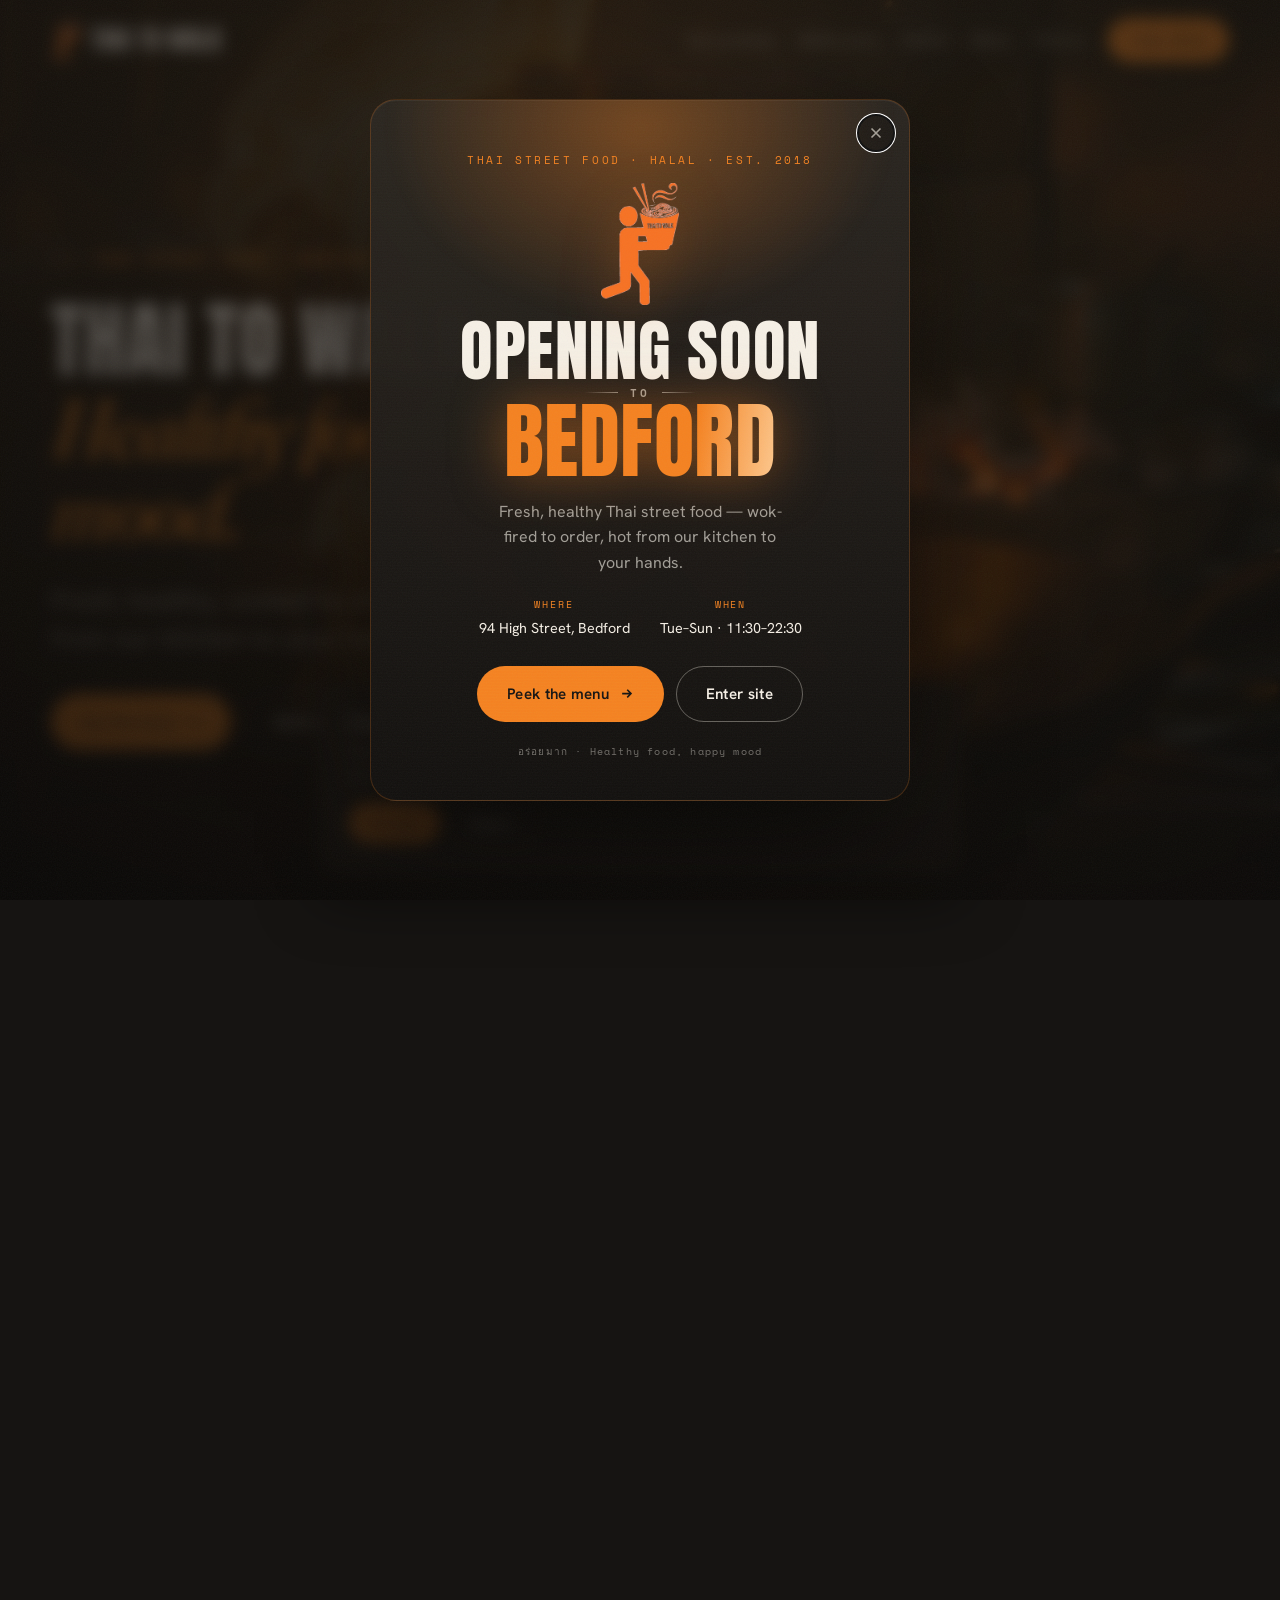
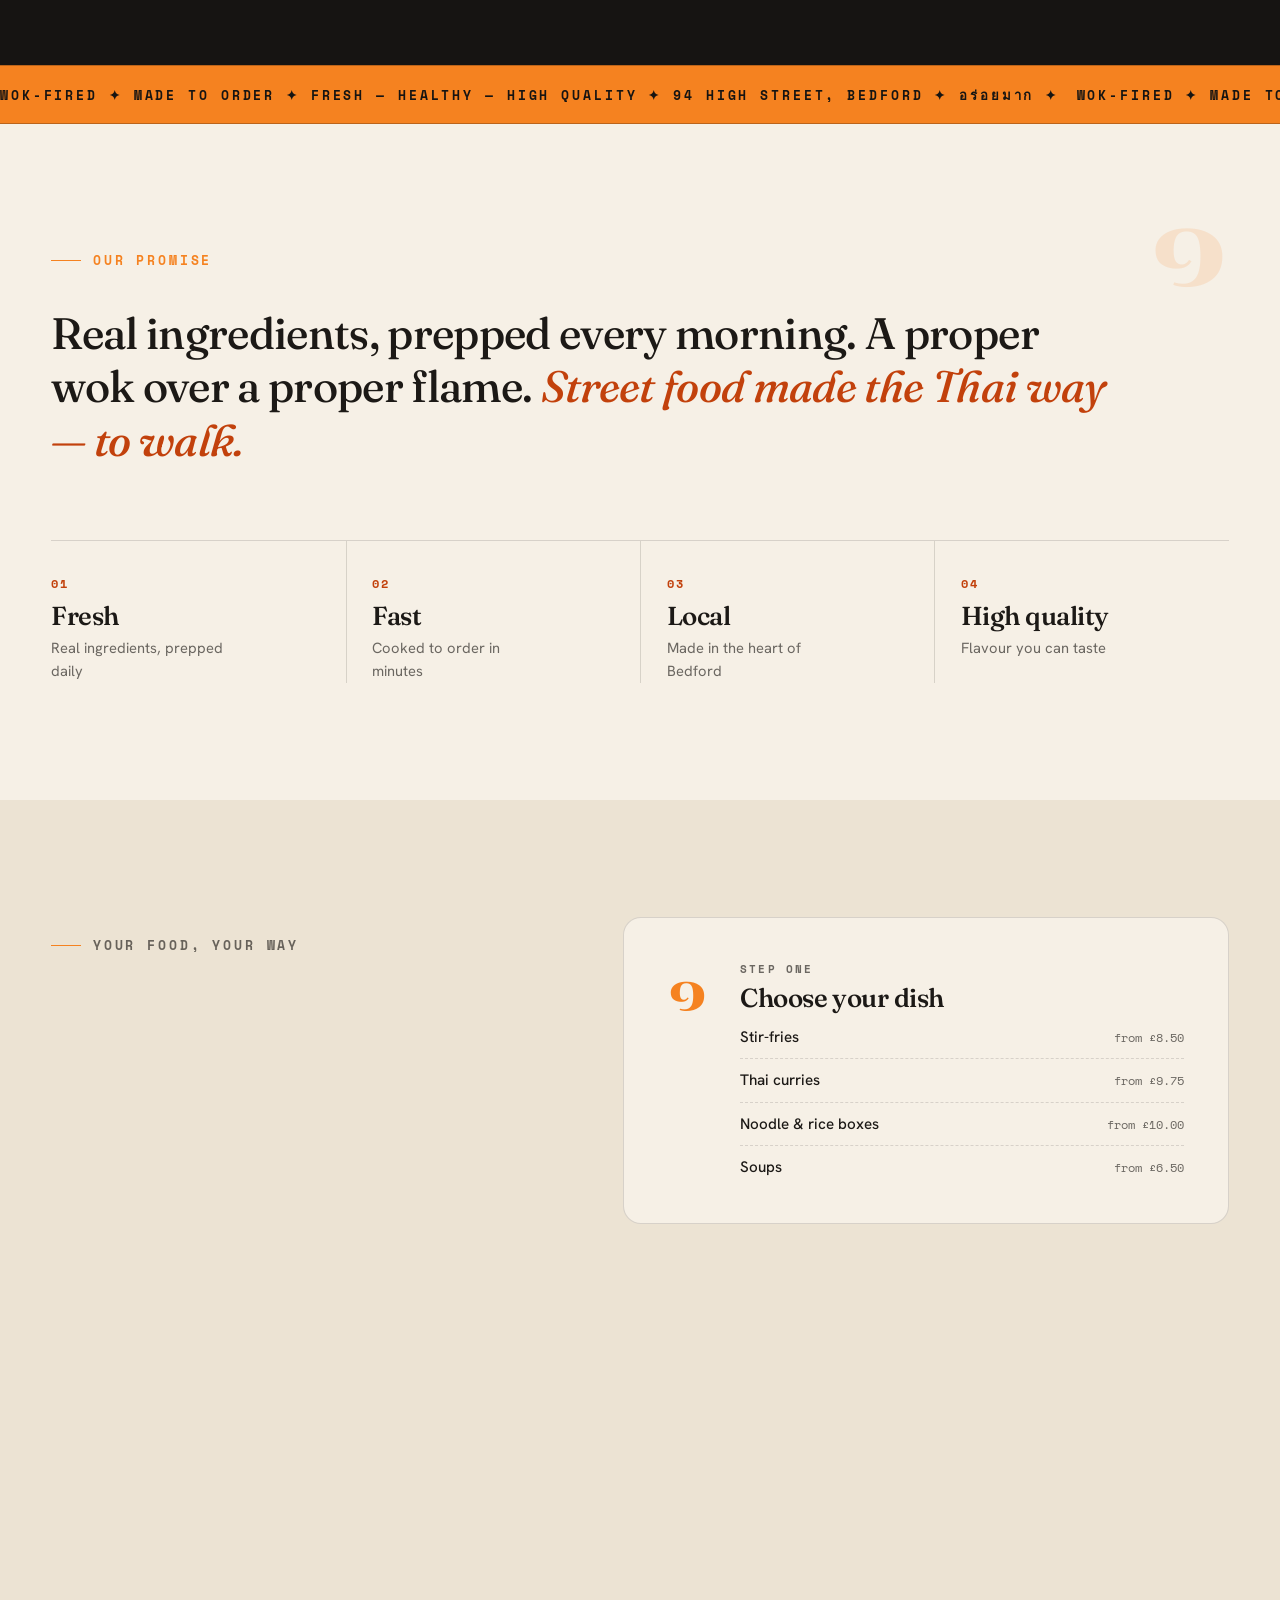
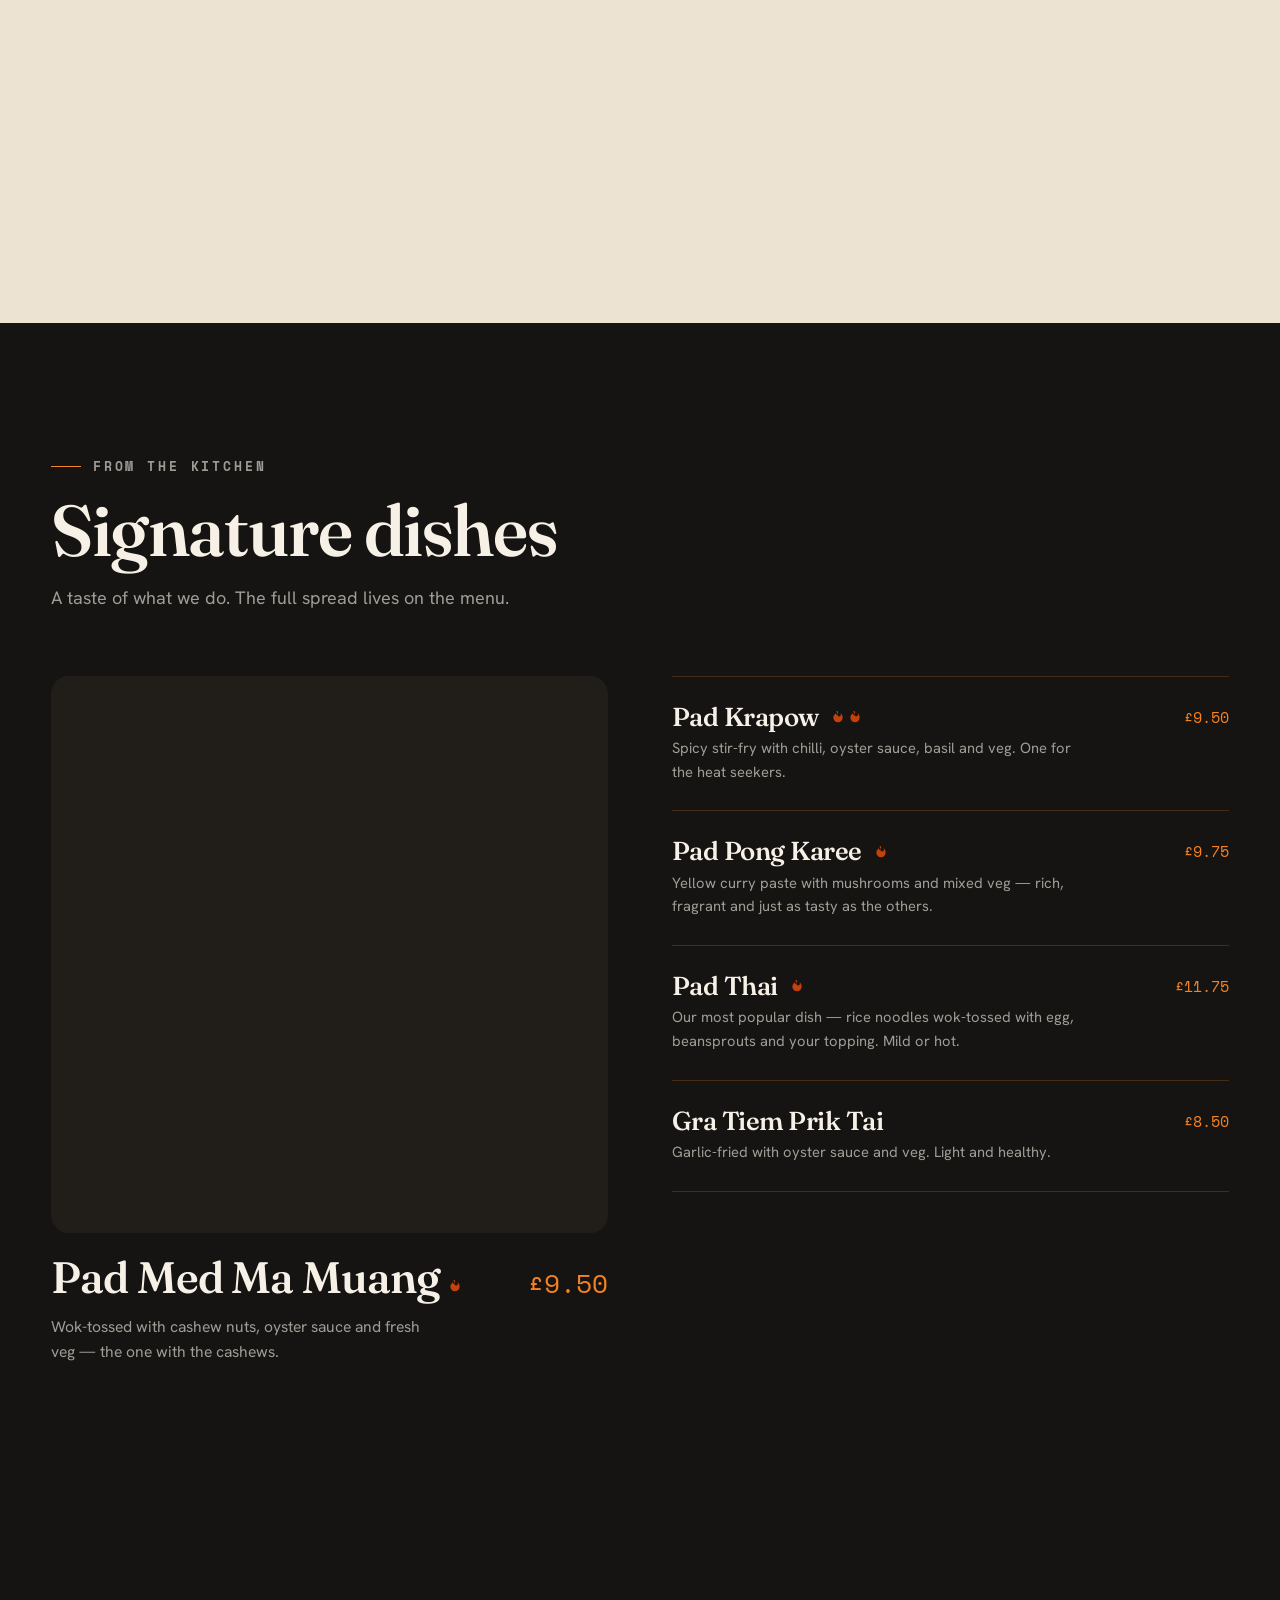
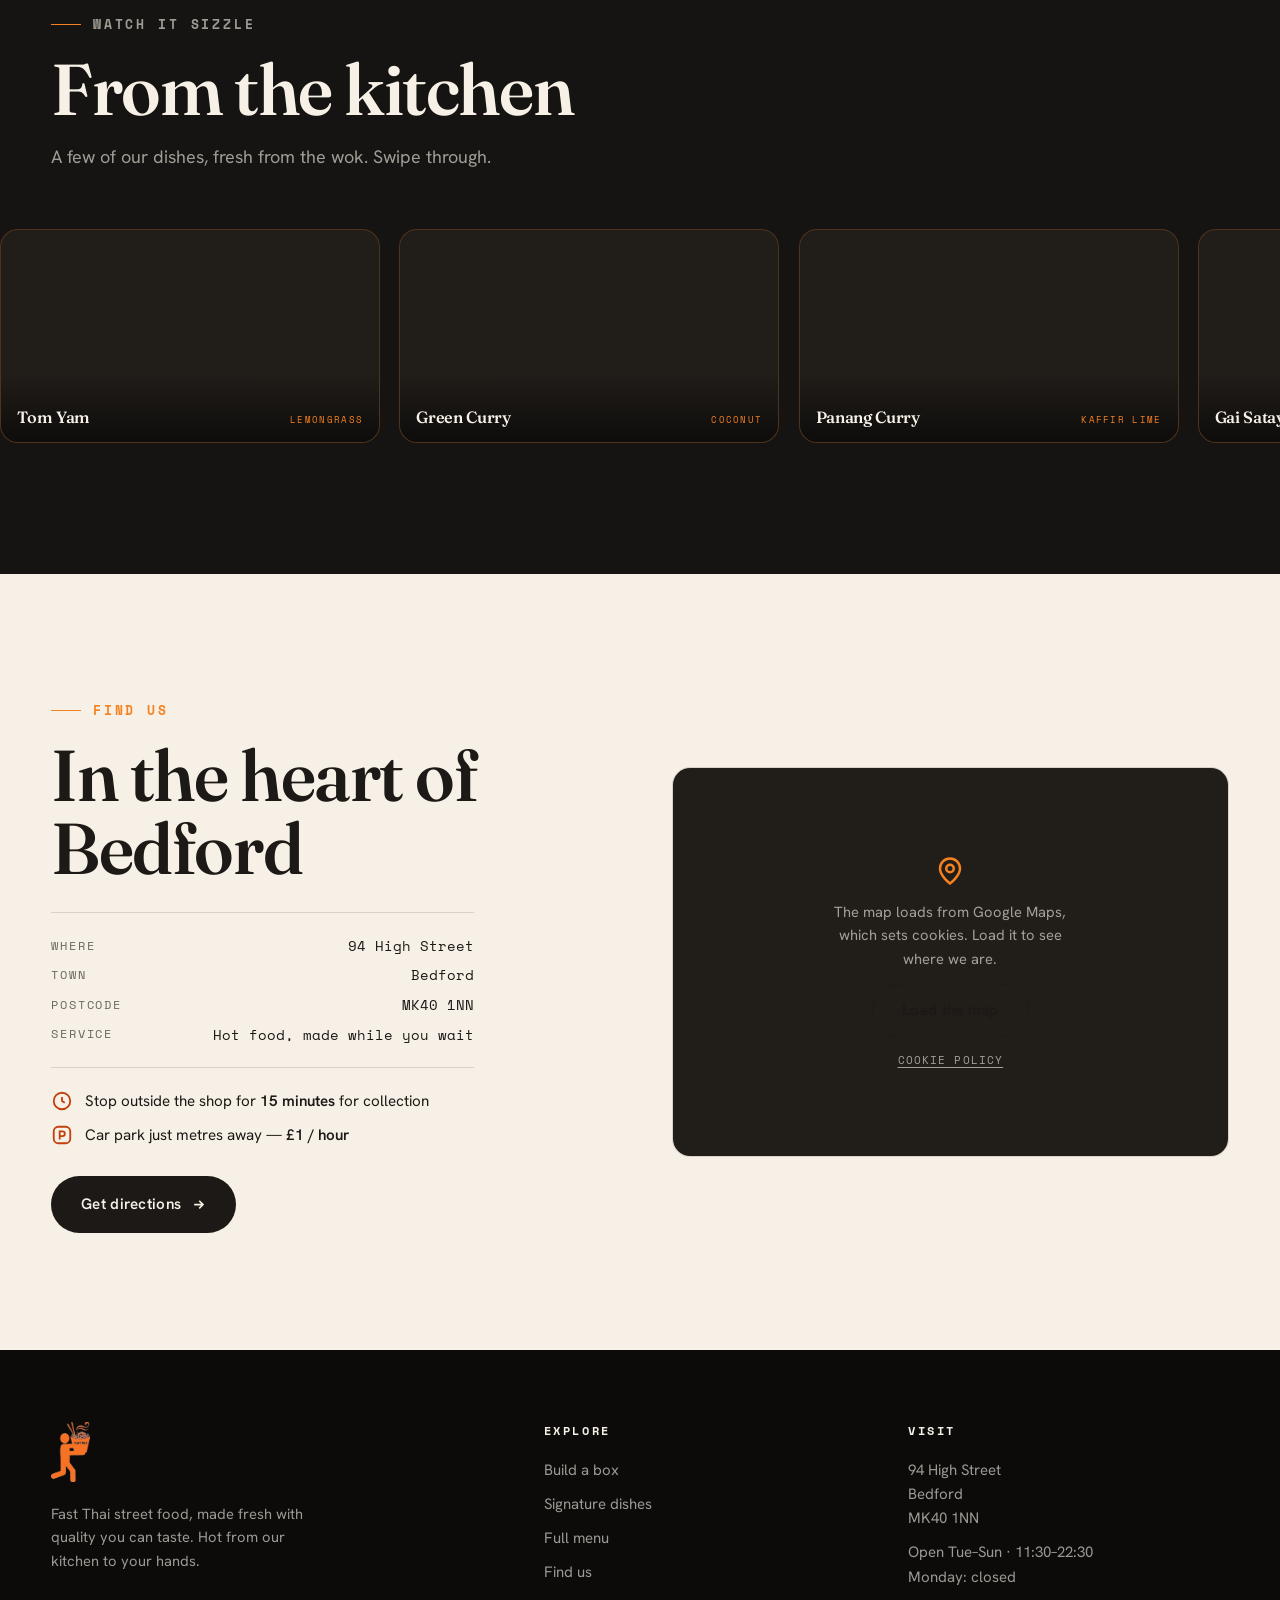
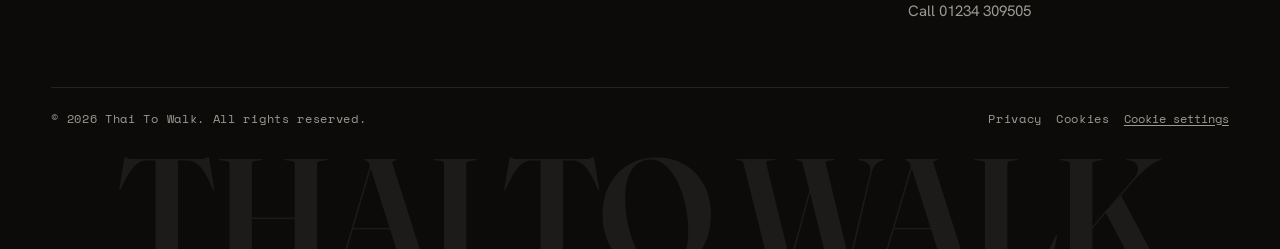
==== index.html @ 70346d16 "Fix mobile video playback (faststart) + poster wording/mobile polish - Rewrite all 9 mp4s with the m" ====
<!DOCTYPE html>
<html lang="en-GB">
<head>
  <meta charset="UTF-8" />
  <meta name="viewport" content="width=device-width, initial-scale=1.0" />

  <!-- Primary SEO -->
  <title>Thai To Walk | Fast Thai Street Food in Bedford — Fresh, Healthy, Made Hot</title>
  <meta name="description" content="Thai To Walk serves fast, fresh Thai street food made to order in Bedford. Authentic stir-fries, curries, noodles and rice — healthy, high quality, hot from our kitchen to your hands. 94 High Street, Bedford." />
  <link rel="canonical" href="https://thaitowalk.com/" />
  <meta name="theme-color" content="#161412" />
  <meta name="robots" content="index, follow" />

  <!-- Open Graph -->
  <meta property="og:type" content="restaurant" />
  <meta property="og:site_name" content="Thai To Walk" />
  <meta property="og:title" content="Thai To Walk | Fast Thai Street Food in Bedford" />
  <meta property="og:description" content="Fresh, healthy Thai street food made to order in Bedford. Hot from our kitchen to your hands." />
  <meta property="og:url" content="https://thaitowalk.com/" />
  <meta property="og:image" content="https://thaitowalk.com/images/hero-wok.jpg" />
  <meta property="og:locale" content="en_GB" />

  <!-- Twitter -->
  <meta name="twitter:card" content="summary_large_image" />
  <meta name="twitter:title" content="Thai To Walk | Fast Thai Street Food in Bedford" />
  <meta name="twitter:description" content="Fresh, healthy Thai street food made to order in Bedford." />
  <meta name="twitter:image" content="https://thaitowalk.com/images/hero-wok.jpg" />

  <!-- Icons -->
  <link rel="icon" type="image/svg+xml" href="/images/logo.svg" />
  <link rel="icon" type="image/png" sizes="32x32" href="/images/favicon-32.png" />
  <link rel="apple-touch-icon" href="/images/apple-touch-icon.png" />

  <!-- Fonts: Fraunces (display) + Hanken Grotesk (body) + Space Mono (dockets) + Chonburi (Thai accents) -->
  <link rel="preconnect" href="https://fonts.googleapis.com" />
  <link rel="preconnect" href="https://fonts.gstatic.com" crossorigin />
  <link href="https://fonts.googleapis.com/css2?family=Fraunces:ital,opsz,wght@0,9..144,400..700;1,9..144,400..700&family=Hanken+Grotesk:wght@400;500;600;700&family=Space+Mono:wght@400;700&family=Chonburi&family=Anton&display=swap" rel="stylesheet" />

  <link rel="stylesheet" href="/css/style.css" />
  <script>document.documentElement.classList.add('js');</script>

  <!-- Structured data: LocalBusiness / Restaurant -->
  <script type="application/ld+json">
  {
    "@context": "https://schema.org",
    "@type": "Restaurant",
    "name": "Thai To Walk",
    "image": "https://thaitowalk.com/images/hero-wok.jpg",
    "url": "https://thaitowalk.com/",
    "servesCuisine": ["Thai", "Asian", "Street Food"],
    "priceRange": "££",
    "slogan": "Fast Thai street food, made fresh with quality you can taste.",
    "address": {
      "@type": "PostalAddress",
      "streetAddress": "94 High Street",
      "addressLocality": "Bedford",
      "addressRegion": "Bedfordshire",
      "postalCode": "MK40 1NN",
      "addressCountry": "GB"
    },
    "geo": {
      "@type": "GeoCoordinates",
      "latitude": 52.1364,
      "longitude": -0.4673
    },
    "hasMenu": "https://thaitowalk.com/menu.html",
    "telephone": "+44 1234 309505",
    "openingHours": "Tu-Su 11:30-22:30",
    "acceptsReservations": "False"
  }
  </script>
</head>
<body>

  <!-- ============ OPENING SOON — dismissible poster ============ -->
  <div class="coming-soon" id="comingSoon" role="dialog" aria-modal="true" aria-labelledby="cs-title" hidden>
    <div class="cs-backdrop" data-cs-dismiss></div>
    <div class="cs-poster">
      <div class="cs-grain" aria-hidden="true"></div>
      <div class="cs-glow" aria-hidden="true"></div>
      <button type="button" class="cs-close" aria-label="Dismiss" data-cs-dismiss>
        <svg viewBox="0 0 24 24" fill="none" stroke="currentColor" stroke-width="2.2"><path d="M6 6l12 12M18 6 6 18"/></svg>
      </button>

      <p class="cs-eyebrow">Thai street food · Halal · est. 2018</p>
      <img class="cs-mark" src="/images/logo.png" alt="" />

      <h2 class="cs-title" id="cs-title">
        <span class="cs-soon">Opening Soon</span>
        <span class="cs-to"><span></span>to<span></span></span>
        <span class="cs-bedford">Bedford</span>
      </h2>

      <p class="cs-sub">Fresh, healthy Thai street food — wok-fired to order, hot from our kitchen to your hands.</p>

      <dl class="cs-meta">
        <div><dt>Where</dt><dd>94 High Street, Bedford</dd></div>
        <div><dt>When</dt><dd>Tue–Sun · 11:30–22:30</dd></div>
      </dl>

      <div class="cs-actions">
        <a class="btn btn-primary" href="/menu.html" data-cs-dismiss>Peek the menu
          <svg viewBox="0 0 24 24" fill="none" stroke="currentColor" stroke-width="2.5"><path d="M5 12h14M13 6l6 6-6 6"/></svg>
        </a>
        <button type="button" class="btn btn-line" data-cs-dismiss>Enter site</button>
      </div>

      <p class="cs-foot" aria-hidden="true">อร่อยมาก · Healthy food, happy mood</p>
    </div>
  </div>

  <!-- ============ HEADER ============ -->
  <header class="site-header">
    <a class="brand" href="/" aria-label="Thai To Walk home">
      <img src="/images/logo.png" alt="" />
      <span class="wordmark">Thai to Walk</span>
    </a>
    <nav class="nav" aria-label="Primary">
      <a href="/#story">Our promise</a>
      <a href="/#build">Build a box</a>
      <a href="/#dishes">Dishes</a>
      <a href="/menu.html">Menu</a>
      <a href="/#find">Find us</a>
      <a class="nav-cta" href="/menu.html">View menu</a>
    </nav>
    <button class="nav-toggle" aria-label="Menu" aria-expanded="false">
      <span></span><span></span><span></span>
    </button>
  </header>

  <!-- ============ HERO — pinned cinematic wok; zooms back into the kitchen as you scroll through ============ -->
  <section class="hero" id="top">
    <div class="hero-pin">
      <div class="hero-media" aria-hidden="true">
        <div class="hero-media-inner">
          <img class="hero-img" src="/images/hero-wok.jpg" alt="" fetchpriority="high" />
          <video class="hero-video" poster="/images/hero-wok.jpg" muted loop playsinline autoplay webkit-playsinline preload="auto" data-src="/images/hero-video.mp4" aria-hidden="true"></video>
        </div>
        <div class="hero-scrim"></div>
        <div class="hero-glow"></div>
      </div>

      <div class="wrap hero-inner">
        <div class="hero-copy">
          <p class="eyebrow hero-eyebrow">Thai street food · Bedford</p>
          <h1 class="hero-title">
            <span class="line"><span class="hero-wm">Thai to Walk</span></span>
            <span class="line"><span><em>Healthy food, happy mood.</em></span></span>
          </h1>
          <p class="hero-sub">Fresh, healthy, cooked to order — from our kitchen to your hands.</p>
          <div class="hero-cta">
            <a class="btn btn-primary" href="/menu.html">
              See the menu
              <svg viewBox="0 0 24 24" fill="none" stroke="currentColor" stroke-width="2.5"><path d="M5 12h14M13 6l6 6-6 6"/></svg>
            </a>
            <a class="btn btn-line" href="#build">Build your box</a>
          </div>
        </div>
      </div>

      <div class="scroll-hint" aria-hidden="true">
        <span>Scroll</span>
        <span class="line"></span>
      </div>
    </div>
  </section>

  <!-- ============ MARQUEE ============ -->
  <div class="marquee" aria-hidden="true">
    <div class="marquee-track">
      <span>Wok-fired ✦ Made to order ✦ Fresh — Healthy — High Quality ✦ 94 High Street, Bedford ✦ อร่อยมาก ✦&nbsp;</span>
      <span>Wok-fired ✦ Made to order ✦ Fresh — Healthy — High Quality ✦ 94 High Street, Bedford ✦ อร่อยมาก ✦&nbsp;</span>
    </div>
  </div>

  <!-- ============ STORY / PROMISE ============ -->
  <section class="story on-light" id="story">
    <span class="sec-num" aria-hidden="true">๑</span>
    <div class="wrap">
      <p class="eyebrow" data-reveal>Our promise</p>
      <p class="story-line" data-reveal style="--i:1">
        Real ingredients, prepped every morning. A proper wok over a proper flame.
        <em>Street food made the Thai way — to walk.</em>
      </p>
      <ul class="values">
        <li data-reveal><span class="v-num">01</span><h3>Fresh</h3><p>Real ingredients, prepped daily</p></li>
        <li data-reveal style="--i:1"><span class="v-num">02</span><h3>Fast</h3><p>Cooked to order in minutes</p></li>
        <li data-reveal style="--i:2"><span class="v-num">03</span><h3>Local</h3><p>Made in the heart of Bedford</p></li>
        <li data-reveal style="--i:3"><span class="v-num">04</span><h3>High quality</h3><p>Flavour you can taste</p></li>
      </ul>
    </div>
  </section>

  <!-- ============ BUILD A BOX ============ -->
  <section class="build" id="build">
    <div class="wrap build-grid">
      <div class="build-intro">
        <p class="eyebrow" data-reveal>Your food, your way</p>
        <h2 data-reveal style="--i:1">Build your box in three steps</h2>
        <p data-reveal style="--i:2">Pick your dish, choose your base, top it how you like. Made to order, every time.</p>
        <a class="btn btn-dark" href="/menu.html" data-reveal style="--i:3">
          See the full menu
          <svg viewBox="0 0 24 24" fill="none" stroke="currentColor" stroke-width="2.5"><path d="M5 12h14M13 6l6 6-6 6"/></svg>
        </a>
      </div>

      <div class="build-steps">
        <article class="bstep" data-reveal>
          <span class="thai-num" aria-hidden="true">๑</span>
          <div>
            <span class="b-label">Step one</span>
            <h3>Choose your dish</h3>
            <ul>
              <li>Stir-fries <span>from £8.50</span></li>
              <li>Thai curries <span>from £9.75</span></li>
              <li>Noodle &amp; rice boxes <span>from £10.00</span></li>
              <li>Soups <span>from £6.50</span></li>
            </ul>
          </div>
        </article>
        <article class="bstep" data-reveal>
          <span class="thai-num" aria-hidden="true">๒</span>
          <div>
            <span class="b-label">Step two</span>
            <h3>Choose your base</h3>
            <ul>
              <li>Jasmine rice <span>included</span></li>
              <li>Fried rice <span>+ £1.25</span></li>
              <li>Fried noodles <span>+ £1.25</span></li>
            </ul>
          </div>
        </article>
        <article class="bstep" data-reveal>
          <span class="thai-num" aria-hidden="true">๓</span>
          <div>
            <span class="b-label">Step three</span>
            <h3>Choose your topping</h3>
            <ul>
              <li>Chicken · Beef · Duck</li>
              <li>King prawns · Squid</li>
              <li>Tofu <span>veggie</span></li>
            </ul>
          </div>
        </article>
      </div>
    </div>
  </section>

  <!-- ============ SIGNATURE DISHES ============ -->
  <section class="signature" id="dishes">
    <div class="wrap">
      <div class="section-head">
        <p class="eyebrow" data-reveal>From the kitchen</p>
        <h2 data-reveal style="--i:1">Signature dishes</h2>
        <p data-reveal style="--i:2">A taste of what we do. The full spread lives on the menu.</p>
      </div>

      <div class="sig-grid">
        <article class="sig-feature" data-reveal>
          <div class="frame">
            <video class="dish-clip" muted loop playsinline preload="none" data-src="/images/dish-cashew.mp4" aria-label="Pad Med Ma Muang — cashew chicken stir-fry"></video>
          </div>
          <div class="meta">
            <h3>Pad Med Ma Muang
              <span class="heat" title="Mild">
                <svg viewBox="0 0 24 24" fill="currentColor"><path d="M12 2c1 3-1 4-1 6a3 3 0 0 0 6 0c0-1 0-2-1-3 2 1 4 4 4 8a8 8 0 0 1-16 0c0-4 3-6 4-8 0 2 1 3 2 3 2 0 1-3-1-6Z"/></svg>
              </span>
            </h3>
            <span class="price">£9.50</span>
          </div>
          <p class="desc">Wok-tossed with cashew nuts, oyster sauce and fresh veg — the one with the cashews.</p>
        </article>

        <div class="sig-list">
          <article class="sig-row" data-reveal>
            <h3>Pad Krapow
              <span class="heat" title="Hot">
                <svg viewBox="0 0 24 24" fill="currentColor"><path d="M12 2c1 3-1 4-1 6a3 3 0 0 0 6 0c0-1 0-2-1-3 2 1 4 4 4 8a8 8 0 0 1-16 0c0-4 3-6 4-8 0 2 1 3 2 3 2 0 1-3-1-6Z"/></svg>
                <svg viewBox="0 0 24 24" fill="currentColor"><path d="M12 2c1 3-1 4-1 6a3 3 0 0 0 6 0c0-1 0-2-1-3 2 1 4 4 4 8a8 8 0 0 1-16 0c0-4 3-6 4-8 0 2 1 3 2 3 2 0 1-3-1-6Z"/></svg>
              </span>
            </h3>
            <span class="price">£9.50</span>
            <p>Spicy stir-fry with chilli, oyster sauce, basil and veg. One for the heat seekers.</p>
          </article>
          <article class="sig-row" data-reveal style="--i:1">
            <h3>Pad Pong Karee
              <span class="heat" title="Mild">
                <svg viewBox="0 0 24 24" fill="currentColor"><path d="M12 2c1 3-1 4-1 6a3 3 0 0 0 6 0c0-1 0-2-1-3 2 1 4 4 4 8a8 8 0 0 1-16 0c0-4 3-6 4-8 0 2 1 3 2 3 2 0 1-3-1-6Z"/></svg>
              </span>
            </h3>
            <span class="price">£9.75</span>
            <p>Yellow curry paste with mushrooms and mixed veg — rich, fragrant and just as tasty as the others.</p>
          </article>
          <article class="sig-row" data-reveal style="--i:2">
            <h3>Pad Thai
              <span class="heat" title="Mild to hot">
                <svg viewBox="0 0 24 24" fill="currentColor"><path d="M12 2c1 3-1 4-1 6a3 3 0 0 0 6 0c0-1 0-2-1-3 2 1 4 4 4 8a8 8 0 0 1-16 0c0-4 3-6 4-8 0 2 1 3 2 3 2 0 1-3-1-6Z"/></svg>
              </span>
            </h3>
            <span class="price">£11.75</span>
            <p>Our most popular dish — rice noodles wok-tossed with egg, beansprouts and your topping. Mild or hot.</p>
          </article>
          <article class="sig-row" data-reveal style="--i:3">
            <h3>Gra Tiem Prik Tai</h3>
            <span class="price">£8.50</span>
            <p>Garlic-fried with oyster sauce and veg. Light and healthy.</p>
          </article>
          <div class="sig-foot" data-reveal style="--i:4">
            <a class="link-draw" href="/menu.html">
              See the full menu
              <svg viewBox="0 0 24 24" fill="none" stroke="currentColor" stroke-width="2.5"><path d="M5 12h14M13 6l6 6-6 6"/></svg>
            </a>
          </div>
        </div>
      </div>
    </div>
  </section>

  <!-- ============ FROM THE KITCHEN — dish clip rail ============ -->
  <section class="kitchen" id="kitchen">
    <div class="wrap">
      <div class="section-head">
        <p class="eyebrow" data-reveal>Watch it sizzle</p>
        <h2 data-reveal style="--i:1">From the kitchen</h2>
        <p data-reveal style="--i:2">A few of our dishes, fresh from the wok. Swipe through.</p>
      </div>
    </div>
    <div class="kclip-rail" data-reveal>
      <a class="kclip" href="/menu.html" aria-label="Tom Yam — see the full menu">
        <video class="dish-clip" muted loop playsinline preload="none" data-src="/images/dish-tom-yam.mp4" aria-hidden="true"></video>
        <div class="kc-label"><h3>Tom Yam</h3><span>Lemongrass</span></div>
      </a>
      <a class="kclip" href="/menu.html" aria-label="Green Curry — see the full menu">
        <video class="dish-clip" muted loop playsinline preload="none" data-src="/images/dish-green-curry.mp4" aria-hidden="true"></video>
        <div class="kc-label"><h3>Green Curry</h3><span>Coconut</span></div>
      </a>
      <a class="kclip" href="/menu.html" aria-label="Panang Curry — see the full menu">
        <video class="dish-clip" muted loop playsinline preload="none" data-src="/images/dish-panang.mp4" aria-hidden="true"></video>
        <div class="kc-label"><h3>Panang Curry</h3><span>Kaffir lime</span></div>
      </a>
      <a class="kclip" href="/menu.html" aria-label="Gai Satay — see the full menu">
        <video class="dish-clip" muted loop playsinline preload="none" data-src="/images/dish-satay.mp4" aria-hidden="true"></video>
        <div class="kc-label"><h3>Gai Satay</h3><span>Peanut</span></div>
      </a>
      <a class="kclip" href="/menu.html" aria-label="Gra Tiem Prik Tai — see the full menu">
        <video class="dish-clip" muted loop playsinline preload="none" data-src="/images/dish-garlic.mp4" aria-hidden="true"></video>
        <div class="kc-label"><h3>Gra Tiem Prik Tai</h3><span>Garlic</span></div>
      </a>
      <a class="kclip" href="/menu.html" aria-label="Aroy — see the full menu">
        <video class="dish-clip" muted loop playsinline preload="none" data-src="/images/dish-sesame.mp4" aria-hidden="true"></video>
        <div class="kc-label"><h3>Aroy</h3><span>Sesame</span></div>
      </a>
      <a class="kclip" href="/menu.html" aria-label="Goong Tempura — see the full menu">
        <video class="dish-clip" muted loop playsinline preload="none" data-src="/images/dish-tempura.mp4" aria-hidden="true"></video>
        <div class="kc-label"><h3>Goong Tempura</h3><span>King prawns</span></div>
      </a>
    </div>
  </section>

  <!-- ============ LOCATION ============ -->
  <section class="location on-light" id="find">
    <div class="wrap loc-grid">
      <div class="loc-info">
        <p class="eyebrow" data-reveal>Find us</p>
        <h2 data-reveal style="--i:1">In the heart of Bedford</h2>
        <dl class="loc-docket" data-reveal style="--i:2">
          <div><dt>Where</dt><dd>94 High Street</dd></div>
          <div><dt>Town</dt><dd>Bedford</dd></div>
          <div><dt>Postcode</dt><dd>MK40 1NN</dd></div>
          <div><dt>Service</dt><dd>Hot food, made while you wait</dd></div>
        </dl>
        <ul class="loc-notes" data-reveal style="--i:2">
          <li>
            <svg width="22" height="22" viewBox="0 0 24 24" fill="none" stroke="currentColor" stroke-width="2"><circle cx="12" cy="12" r="9"/><path d="M12 7.5V12l3 2"/></svg>
            <span>Stop outside the shop for <strong>15 minutes</strong> for collection</span>
          </li>
          <li>
            <svg width="22" height="22" viewBox="0 0 24 24" fill="none" stroke="currentColor" stroke-width="2"><rect x="3" y="3" width="18" height="18" rx="5"/><path d="M9.5 17V8h3a2.6 2.6 0 0 1 0 5.2H9.5"/></svg>
            <span>Car park just metres away — <strong>£1 / hour</strong></span>
          </li>
        </ul>
        <a class="btn btn-dark" href="https://www.google.com/maps/search/?api=1&query=94+High+Street+Bedford+MK40+1NN" target="_blank" rel="noopener" data-reveal style="--i:3">
          Get directions
          <svg viewBox="0 0 24 24" fill="none" stroke="currentColor" stroke-width="2.5"><path d="M5 12h14M13 6l6 6-6 6"/></svg>
        </a>
      </div>
      <div class="loc-map" data-reveal style="--i:1">
        <iframe
          class="gmap"
          title="Map showing Thai To Walk at 94 High Street, Bedford"
          loading="lazy"
          referrerpolicy="no-referrer-when-downgrade"
          data-src="https://www.google.com/maps?q=94+High+Street+Bedford+MK40+1NN&output=embed"></iframe>
        <div class="map-gate">
          <svg viewBox="0 0 24 24" fill="none" stroke="currentColor" stroke-width="2"><path d="M20 10c0 6-8 12-8 12s-8-6-8-12a8 8 0 0 1 16 0Z"/><circle cx="12" cy="10" r="3"/></svg>
          <p>The map loads from Google Maps, which sets cookies. Load it to see where we are.</p>
          <button type="button" class="btn btn-line" data-load-map>Load the map</button>
          <a class="map-gate-link" href="/cookies.html">Cookie policy</a>
        </div>
      </div>
    </div>
  </section>

  <!-- ============ FOOTER ============ -->
  <footer class="site-footer">
    <div class="wrap">
      <div class="foot-top">
        <div class="foot-brand">
          <img src="/images/logo.png" alt="Thai To Walk" />
          <p>Fast Thai street food, made fresh with quality you can taste. Hot from our kitchen to your hands.</p>
        </div>
        <div class="foot-col">
          <h4>Explore</h4>
          <a href="#build">Build a box</a>
          <a href="#dishes">Signature dishes</a>
          <a href="/menu.html">Full menu</a>
          <a href="#find">Find us</a>
        </div>
        <div class="foot-col">
          <h4>Visit</h4>
          <p>94 High Street<br />Bedford<br />MK40 1NN</p>
          <p>Open Tue–Sun · 11:30–22:30<br />Monday: closed</p>
          <a href="tel:+441234309505">Call 01234 309505</a>
        </div>
      </div>
      <div class="foot-bottom">
        <span>&copy; <span id="year">2026</span> Thai To Walk. All rights reserved.</span>
        <span class="foot-legal">
          <a href="/privacy.html">Privacy</a>
          <a href="/cookies.html">Cookies</a>
          <button type="button" class="cookie-settings" data-cookie-settings>Cookie settings</button>
        </span>
      </div>
    </div>
    <span class="foot-word" aria-hidden="true">THAI TO WALK</span>
  </footer>

  <!-- ============ COOKIE CONSENT ============ -->
  <div class="cookie-banner" role="dialog" aria-label="Cookie notice" aria-live="polite">
    <h2>Cookies</h2>
    <p>We only set cookies for the embedded Google map on our “Find us” section — nothing else, no tracking or analytics. See our <a href="/cookies.html">Cookie Policy</a>.</p>
    <div class="cookie-actions">
      <button type="button" class="btn btn-primary" data-consent="accept">Accept</button>
      <button type="button" class="btn btn-line" data-consent="reject">Reject</button>
    </div>
  </div>

  <script src="/js/main.js"></script>
  <script src="/js/consent.js"></script>
</body>
</html>
---- css/style.css ----
/* ==========================================================================
   THAI TO WALK — Brand stylesheet v2
   Dark-first "night market" design system.
   Editorial serif display (Fraunces) + grotesk body (Hanken) + mono dockets
   (Space Mono) + Thai script accents (Chonburi).
   Brand palette unchanged: orange #F58220, warm charcoal, bone.
   No frameworks, no build step.
   ========================================================================== */

:root {
  /* Brand colour palette */
  --orange:       #F58220;
  --orange-deep:  #D96A10;
  --ember:        #C2410C;
  --charcoal:     #161412;
  --charcoal-2:   #211D19;
  --charcoal-3:   #2B2620;
  --black:        #0C0B0A;
  --bone:         #F6F0E6;
  --bone-2:       #ECE3D3;
  --ink:          #1C1916;
  --ink-muted:    rgba(28, 25, 22, .64);
  --cream-muted:  rgba(246, 240, 230, .62);
  --hairline-on-dark:  rgba(245, 130, 32, .22);
  --hairline-on-light: rgba(28, 25, 22, .14);

  /* Type */
  --display: 'Fraunces', Georgia, serif;
  --body:    'Hanken Grotesk', system-ui, sans-serif;
  --mono:    'Space Mono', ui-monospace, 'SF Mono', monospace;
  --thai:    'Chonburi', var(--display);

  /* Type scale — deliberate leap from text sizes to display sizes */
  --step--1: 0.8125rem;
  --step-0:  clamp(1rem, 0.95rem + 0.25vw, 1.125rem);
  --step-1:  clamp(1.25rem, 1.1rem + 0.8vw, 1.625rem);
  --step-2:  clamp(1.75rem, 1.4rem + 1.8vw, 2.75rem);
  --step-3:  clamp(2.5rem, 1.8rem + 3.5vw, 4.5rem);
  --step-display: clamp(3rem, 1.4rem + 7.5vw, 7.25rem);

  /* Motion — one easing system everywhere */
  --ease-out:  cubic-bezier(0.16, 1, 0.3, 1);
  --ease-mask: cubic-bezier(0.65, 0, 0.35, 1);
  --d-fast: 350ms;
  --d-med:  700ms;
  --d-slow: 1100ms;
  --stagger: 80ms;

  /* Rhythm */
  --maxw: 1340px;
  --gutter: clamp(20px, 4vw, 72px);
  --sec-pad: clamp(6rem, 13vh, 11rem);
  --radius: 18px;
}

/* ---------- Reset ---------- */
*, *::before, *::after { box-sizing: border-box; margin: 0; padding: 0; }
html { scroll-behavior: smooth; -webkit-text-size-adjust: 100%; }
body {
  font-family: var(--body);
  font-size: var(--step-0);
  color: var(--bone);
  background: var(--charcoal);
  line-height: 1.6;
  overflow-x: hidden;
  -webkit-font-smoothing: antialiased;
}
img { max-width: 100%; display: block; }
a { color: inherit; text-decoration: none; }
ul { list-style: none; }
em { font-style: italic; }

/* Film-grain overlay — kills the flat digital feel */
body::after {
  content: "";
  position: fixed; inset: 0; z-index: 2000;
  pointer-events: none;
  opacity: .05;
  background-image: url("data:image/svg+xml,%3Csvg xmlns='http://www.w3.org/2000/svg' width='160' height='160'%3E%3Cfilter id='n'%3E%3CfeTurbulence type='fractalNoise' baseFrequency='0.8' numOctaves='2'/%3E%3C/filter%3E%3Crect width='100%25' height='100%25' filter='url(%23n)'/%3E%3C/svg%3E");
}

::selection { background: var(--orange); color: var(--charcoal); }

/* ---------- Type roles ---------- */
h1, h2, h3 {
  font-family: var(--display);
  font-weight: 580;
  line-height: 1.02;
  letter-spacing: -0.02em;
}
.eyebrow {
  font-family: var(--mono);
  font-weight: 700;
  font-size: var(--step--1);
  letter-spacing: .22em;
  text-transform: uppercase;
  color: var(--orange);
  display: inline-flex;
  align-items: center;
  gap: .9em;
}
.eyebrow::before {
  content: ""; width: 30px; height: 1px; background: var(--orange);
}

/* ---------- Layout ---------- */
.wrap { max-width: var(--maxw); margin-inline: auto; padding-inline: var(--gutter); }
section { position: relative; }

/* Light sections */
.on-light { background: var(--bone); color: var(--ink); }
.on-light ::selection { background: var(--ink); color: var(--bone); }

/* ---------- Buttons & links ---------- */
.btn {
  display: inline-flex; align-items: center; gap: .65em;
  font-family: var(--body); font-weight: 600; font-size: .95rem;
  letter-spacing: .02em;
  padding: 1em 1.9em; border-radius: 999px;
  cursor: pointer; border: 1px solid transparent;
  background: transparent;
  transition: transform var(--d-fast) var(--ease-out),
              background var(--d-fast) ease, color var(--d-fast) ease,
              border-color var(--d-fast) ease, box-shadow var(--d-fast) ease;
}
.btn svg { width: 1em; height: 1em; transition: transform var(--d-fast) var(--ease-out); }
.btn:hover svg { transform: translateX(4px); }
.btn-primary { background: var(--orange); color: var(--charcoal); }
.btn-primary:hover { background: var(--bone); transform: translateY(-2px); }
.btn-line { border-color: rgba(246,240,230,.35); color: var(--bone); }
.btn-line:hover { border-color: var(--orange); color: var(--orange); transform: translateY(-2px); }
.on-light .btn-line { border-color: rgba(28,25,22,.3); color: var(--ink); }
.on-light .btn-line:hover { border-color: var(--ember); color: var(--ember); }
.btn-dark { background: var(--ink); color: var(--bone); }
.btn-dark:hover { background: var(--ember); transform: translateY(-2px); }

/* Underline-draw link */
.link-draw {
  display: inline-flex; align-items: center; gap: .5em;
  font-family: var(--mono); font-size: var(--step--1); font-weight: 700;
  letter-spacing: .14em; text-transform: uppercase;
  padding-bottom: 5px;
  background-image: linear-gradient(currentColor, currentColor);
  background-repeat: no-repeat;
  background-position: left bottom;
  background-size: 100% 1px;
  transition: color var(--d-fast) ease, background-size var(--d-fast) var(--ease-out);
}
.link-draw:hover { color: var(--orange); background-size: 35% 1px; }
.link-draw svg { width: 1em; height: 1em; }

/* ==========================================================================
   HEADER
   ========================================================================== */
.site-header {
  position: fixed; inset: 0 0 auto 0; z-index: 100;
  display: flex; align-items: center; justify-content: space-between;
  padding: 18px var(--gutter);
  border-bottom: 1px solid transparent;
  transition: background var(--d-fast) ease, padding var(--d-fast) var(--ease-out),
              border-color var(--d-fast) ease;
}
.site-header.scrolled {
  background: rgba(22, 20, 18, .88);
  -webkit-backdrop-filter: blur(14px);
  backdrop-filter: blur(14px);
  border-color: rgba(246, 240, 230, .08);
  padding: 12px var(--gutter);
}
.site-header .brand { display: flex; align-items: center; gap: 11px; z-index: 130; position: relative; }
.site-header .brand img { height: 44px; width: auto; }
.site-header .brand .wordmark {
  font-family: 'Anton', var(--display);
  font-weight: 400; font-size: clamp(1.2rem, 2.4vw, 1.55rem);
  letter-spacing: .015em; text-transform: uppercase;
  color: #fff; line-height: 1; white-space: nowrap;
}
.nav { display: flex; align-items: center; gap: clamp(8px, 1.6vw, 26px); }
.nav a {
  position: relative;
  font-weight: 500; font-size: .92rem; letter-spacing: .03em;
  color: var(--cream-muted);
  padding: 6px 2px;
  background-image: linear-gradient(var(--orange), var(--orange));
  background-repeat: no-repeat;
  background-position: left bottom;
  background-size: 0% 1px;
  transition: color var(--d-fast) ease, background-size var(--d-fast) var(--ease-out);
}
.nav a:hover, .nav a[aria-current="page"] { color: var(--bone); background-size: 100% 1px; }
.nav .nav-cta {
  background: var(--orange); color: var(--charcoal);
  font-weight: 600; padding: 10px 22px; border-radius: 999px;
  transition: background var(--d-fast) ease, color var(--d-fast) ease;
}
.nav .nav-cta:hover { background: var(--bone); color: var(--charcoal); }
.nav-toggle { display: none; }

/* ==========================================================================
   HERO — cinematic photoreal wok that zooms back into the kitchen on scroll
   --hp (0..1) is set by JS from hero scroll progress.
   ========================================================================== */
.hero {
  position: relative;
  /* taller than the viewport: the pin stays stuck for the extra height,
     giving scroll distance for the zoom to play out while fully in view */
  height: 185svh;
  background: var(--charcoal);
  --hp: 0;
}
.hero-pin {
  position: sticky; top: 0;
  height: 100svh;
  display: flex; align-items: center;
  overflow: hidden;
  padding: clamp(110px, 16vh, 170px) 0 clamp(40px, 6vh, 70px);
}

/* full-bleed media layer */
.hero-media { position: absolute; inset: 0; z-index: 0; overflow: hidden; }
.hero-media-inner {
  position: absolute; inset: 0;
  /* starts pushed in on the wok, eases back to reveal the kitchen as you scroll */
  transform: scale(calc(1.18 - 0.18 * var(--hp))) translateY(calc(var(--hp) * -2.5%));
  transform-origin: 62% 58%;
  will-change: transform;
  /* smooths the discrete jumps of mouse-wheel scrolling into continuous motion */
  transition: transform 160ms linear;
}
.hero-img {
  position: absolute; inset: 0;
  width: 100%; height: 100%;
  object-fit: cover; object-position: 62% 55%;
}
.hero-video {
  position: absolute; inset: 0;
  width: 100%; height: 100%;
  object-fit: cover; object-position: 62% 55%;
  opacity: 0; transition: opacity 800ms var(--ease-out);
}
.hero-video.is-ready { opacity: 1; }
/* legibility scrim — heaviest on the left where the copy sits, plus a floor */
.hero-scrim {
  position: absolute; inset: 0; pointer-events: none;
  background:
    linear-gradient(95deg, rgba(12,11,10,.94) 0%, rgba(12,11,10,.82) 26%, rgba(12,11,10,.42) 52%, rgba(12,11,10,.05) 74%, transparent 100%),
    linear-gradient(0deg, var(--charcoal) 1%, rgba(22,20,18,.5) 16%, transparent 42%),
    linear-gradient(180deg, rgba(12,11,10,.6) 0%, transparent 16%);
}
.hero-glow {
  position: absolute; inset: 0; pointer-events: none;
  background: radial-gradient(60% 50% at 64% 52%, rgba(245,130,32,.16), transparent 68%);
  opacity: calc(1 - var(--hp) * .5);
}

.hero-inner {
  position: relative; z-index: 2;
  width: 100%;
  /* copy parallaxes up and fades as the camera pulls back */
  opacity: calc(1 - var(--hp) * 1.15);
  transform: translateY(calc(var(--hp) * -26px));
  transition: opacity 160ms linear, transform 160ms linear;
}
.hero-copy { max-width: min(92%, 620px); }
.hero-copy .eyebrow { margin-bottom: clamp(18px, 3vh, 30px); }
.hero-title {
  font-size: clamp(2.6rem, 6.4vw, 5.4rem);
  font-weight: 560;
  letter-spacing: -0.03em;
  line-height: 1.0;
}
.hero-title .line { display: block; overflow: hidden; padding-block: .04em; }
.hero-title .line > span { display: block; }
.hero-title em {
  font-style: italic; font-weight: 500;
  color: var(--orange);
}
.hero-title .hero-wm {
  font-family: 'Anton', sans-serif; font-weight: 400;
  letter-spacing: .01em; text-transform: uppercase;
  color: #fff; white-space: nowrap;
}
.hero-sub {
  margin-top: clamp(18px, 3vh, 28px);
  font-size: var(--step-1);
  font-weight: 400;
  color: var(--cream-muted);
  max-width: 30ch;
  line-height: 1.45;
}
.hero-cta { margin-top: clamp(26px, 4vh, 40px); display: flex; gap: 14px; flex-wrap: wrap; }

/* entrance choreography (html.js gates it so no-JS still shows content) */
html.js .hero-title .line > span {
  transform: translateY(115%);
  transition: transform var(--d-slow) var(--ease-mask);
}
html.js .hero-eyebrow,
html.js .hero-sub,
html.js .hero-cta {
  opacity: 0; transform: translateY(24px);
  transition: opacity var(--d-slow) var(--ease-out), transform var(--d-slow) var(--ease-out);
}
html.js.is-loaded .hero-title .line > span { transform: none; }
html.js.is-loaded .hero-eyebrow,
html.js.is-loaded .hero-sub,
html.js.is-loaded .hero-cta { opacity: 1; transform: none; }
html.js .hero-title .line:nth-child(1) > span { transition-delay: 150ms; }
html.js .hero-title .line:nth-child(2) > span { transition-delay: 240ms; }
html.js .hero-eyebrow { transition-delay: 80ms; }
html.js .hero-sub { transition-delay: 420ms; }
html.js .hero-cta { transition-delay: 520ms; }

.scroll-hint {
  position: absolute; left: 50%; bottom: 20px; transform: translateX(-50%);
  z-index: 6;
  font-family: var(--mono); font-size: .66rem; letter-spacing: .26em; text-transform: uppercase;
  color: rgba(246, 240, 230, .42);
  display: flex; flex-direction: column; align-items: center; gap: 10px;
  opacity: calc(1 - var(--hp) * 4); /* fades out the moment you start scrolling */
}
.scroll-hint .line { width: 1px; height: 38px; background: linear-gradient(rgba(245, 130, 32, .9), transparent); animation: drop 1.9s ease-in-out infinite; }
@keyframes drop {
  0% { transform: scaleY(0); transform-origin: top; }
  50% { transform: scaleY(1); transform-origin: top; }
  51% { transform-origin: bottom; }
  100% { transform: scaleY(0); transform-origin: bottom; }
}

/* ==========================================================================
   MARQUEE BAND
   ========================================================================== */
.marquee {
  background: var(--orange); color: var(--charcoal);
  overflow: hidden; white-space: nowrap;
  padding: 14px 0;
  border-block: 1px solid rgba(12, 11, 10, .25);
}
.marquee-track { display: inline-flex; animation: marquee 30s linear infinite; }
.marquee-track > span {
  font-family: var(--mono); font-weight: 700; font-size: .82rem;
  letter-spacing: .22em; text-transform: uppercase;
  padding-right: .5em;
}
@keyframes marquee { to { transform: translateX(-50%); } }

/* ==========================================================================
   STORY — bone editorial statement + values row
   ========================================================================== */
.story { padding: var(--sec-pad) 0; }
.story .sec-num {
  position: absolute; top: clamp(28px, 5vw, 64px); right: var(--gutter);
  font-family: var(--thai);
  font-size: clamp(4rem, 9vw, 8rem); line-height: 1;
  color: rgba(245, 130, 32, .14);
  user-select: none; pointer-events: none;
}
.story-line {
  font-family: var(--display);
  font-size: var(--step-2);
  font-weight: 480;
  line-height: 1.22;
  letter-spacing: -0.015em;
  max-width: 24em;
  margin-top: clamp(22px, 4vh, 36px);
}
.story-line em { color: var(--ember); }
.values {
  margin-top: clamp(48px, 8vh, 84px);
  display: grid; grid-template-columns: repeat(4, 1fr);
  border-top: 1px solid var(--hairline-on-light);
}
.values li {
  padding: clamp(20px, 3vw, 34px) clamp(14px, 2vw, 28px) 0 0;
}
.values li + li { border-left: 1px solid var(--hairline-on-light); padding-left: clamp(14px, 2vw, 28px); }
.values .v-num { font-family: var(--mono); font-size: .72rem; font-weight: 700; letter-spacing: .18em; color: var(--ember); display: block; margin-bottom: 10px; }
.values h3 { font-size: var(--step-1); font-weight: 560; }
.values p { margin-top: 6px; font-size: .92rem; color: var(--ink-muted); max-width: 22ch; }

/* ==========================================================================
   BUILD A BOX — sticky split with Thai numerals
   ========================================================================== */
.build { background: var(--bone-2); color: var(--ink); padding: var(--sec-pad) 0; }
.build-grid { display: grid; grid-template-columns: .9fr 1.1fr; gap: clamp(32px, 6vw, 96px); align-items: start; }
.build-intro { position: sticky; top: clamp(90px, 14vh, 140px); }
.build-intro h2 { font-size: var(--step-3); margin-top: 18px; max-width: 9em; }
.build-intro p { margin-top: 18px; color: var(--ink-muted); max-width: 34ch; }
.build-intro .btn { margin-top: 28px; }
.build-steps { display: grid; gap: clamp(18px, 3vh, 30px); }
.bstep {
  background: var(--bone);
  border: 1px solid var(--hairline-on-light);
  border-radius: var(--radius);
  padding: clamp(26px, 3.4vw, 44px);
  display: grid;
  grid-template-columns: auto 1fr;
  gap: clamp(18px, 2.6vw, 36px);
  align-items: start;
}
.bstep .thai-num {
  font-family: var(--thai);
  font-size: clamp(2.6rem, 4.5vw, 4rem);
  line-height: 1;
  color: var(--orange);
}
.bstep .b-label { font-family: var(--mono); font-size: .68rem; font-weight: 700; letter-spacing: .2em; text-transform: uppercase; color: var(--ink-muted); display: block; margin-bottom: 6px; }
.bstep h3 { font-size: var(--step-1); font-weight: 560; }
.bstep ul { margin-top: 14px; display: grid; gap: 9px; }
.bstep li {
  display: flex; justify-content: space-between; align-items: baseline; gap: 16px;
  font-size: .95rem; font-weight: 500;
  padding-bottom: 9px;
  border-bottom: 1px dashed var(--hairline-on-light);
}
.bstep li:last-child { border-bottom: 0; padding-bottom: 0; }
.bstep li span { font-family: var(--mono); font-size: .78rem; color: var(--ink-muted); white-space: nowrap; }

/* ==========================================================================
   SIGNATURE DISHES — editorial feature + typographic rows
   ========================================================================== */
.signature { padding: var(--sec-pad) 0; background: var(--charcoal); }
.signature .section-head { max-width: 620px; }
.signature .section-head h2 { font-size: var(--step-3); margin-top: 18px; }
.signature .section-head p { margin-top: 16px; color: var(--cream-muted); }

.sig-grid {
  margin-top: clamp(40px, 7vh, 72px);
  display: grid; grid-template-columns: 1fr 1fr;
  gap: clamp(32px, 5vw, 80px);
  align-items: start;
}
.sig-feature { position: relative; }
.sig-feature .frame {
  overflow: hidden; border-radius: var(--radius);
  aspect-ratio: 1 / 1;
  background: var(--charcoal-2);
}
.sig-feature .frame img, .sig-feature .frame video {
  width: 100%; height: 100%; object-fit: cover; display: block;
}
html.js .sig-feature .frame img, html.js .sig-feature .frame video { transform: scale(1.12); transition: transform 1.4s var(--ease-out); }
html.js .sig-feature.is-in .frame img, html.js .sig-feature.is-in .frame video { transform: scale(1); }
.sig-feature .meta { margin-top: 22px; display: flex; align-items: baseline; justify-content: space-between; gap: 18px; }
.sig-feature .meta h3 { font-size: var(--step-2); font-weight: 560; }
.sig-feature .meta .price { font-family: var(--mono); font-size: var(--step-1); color: var(--orange); }
.sig-feature .desc { margin-top: 10px; color: var(--cream-muted); font-size: .98rem; max-width: 44ch; }
.sig-feature .pop {
  position: absolute; top: 18px; left: 18px; z-index: 2;
  font-family: var(--mono); font-weight: 700; font-size: .66rem; letter-spacing: .18em; text-transform: uppercase;
  background: var(--orange); color: var(--charcoal);
  padding: 8px 14px; border-radius: 999px;
}

.sig-list { display: grid; align-content: start; }
.sig-row {
  display: grid; grid-template-columns: 1fr auto; gap: 6px 24px;
  padding: clamp(20px, 3vh, 30px) 0;
  border-bottom: 1px solid var(--hairline-on-dark);
  transition: padding-left var(--d-fast) var(--ease-out);
}
.sig-row:first-child { border-top: 1px solid var(--hairline-on-dark); }
.sig-row:hover { padding-left: 10px; }
.sig-row h3 {
  font-size: var(--step-1); font-weight: 560;
  display: flex; align-items: center; gap: 12px;
}
.sig-row .price { font-family: var(--mono); font-size: .95rem; color: var(--orange); align-self: center; }
.sig-row p { grid-column: 1 / -1; color: var(--cream-muted); font-size: .92rem; max-width: 52ch; }
.heat { display: inline-flex; gap: 3px; }
.heat svg { width: 14px; height: 14px; color: var(--ember); }
.sig-foot { margin-top: clamp(32px, 5vh, 48px); }

/* ==========================================================================
   FROM THE KITCHEN — horizontal dish-clip rail (lazy-loaded video)
   ========================================================================== */
.kitchen { padding: var(--sec-pad) 0; background: var(--charcoal); overflow: hidden; }
.kitchen .section-head { max-width: 640px; }
.kitchen .section-head h2 { font-size: var(--step-3); margin-top: 18px; }
.kitchen .section-head p { margin-top: 16px; color: var(--cream-muted); }
.kclip-rail {
  margin-top: clamp(34px, 6vh, 56px);
  display: flex; gap: clamp(12px, 1.5vw, 20px);
  overflow-x: auto; scroll-snap-type: x mandatory;
  padding: 4px var(--gutter) 14px;
  -webkit-overflow-scrolling: touch; scrollbar-width: none;
}
.kclip-rail::-webkit-scrollbar { display: none; }
.kclip {
  position: relative; flex: 0 0 clamp(270px, 33vw, 380px);
  scroll-snap-align: start;
  border-radius: var(--radius); overflow: hidden;
  aspect-ratio: 16 / 9; background: var(--charcoal-2);
  border: 1px solid var(--hairline-on-dark);
}
a.kclip { text-decoration: none; cursor: pointer; transition: transform var(--d-fast) var(--ease-out), border-color var(--d-fast) ease; }
a.kclip:hover, a.kclip:focus-visible { transform: translateY(-3px); border-color: var(--orange); }
.kclip video { width: 100%; height: 100%; object-fit: cover; display: block; }
.kclip .kc-label {
  position: absolute; inset: auto 0 0 0; z-index: 2;
  display: flex; align-items: baseline; justify-content: space-between; gap: 10px;
  padding: 36px 16px 14px;
  background: linear-gradient(transparent, rgba(12, 11, 10, .92));
}
.kclip .kc-label h3 { font-size: 1.02rem; font-weight: 560; color: var(--bone); }
.kclip .kc-label span { font-family: var(--mono); font-size: .58rem; letter-spacing: .14em; text-transform: uppercase; color: var(--orange); white-space: nowrap; }

/* ==========================================================================
   LOCATION — bone, docket-style details
   ========================================================================== */
.location { padding: var(--sec-pad) 0; }
.loc-grid { display: grid; grid-template-columns: 1fr 1fr; gap: clamp(32px, 5vw, 80px); align-items: center; }
.loc-info h2 { font-size: var(--step-3); margin: 18px 0 26px; max-width: 10em; }
.loc-docket {
  font-family: var(--mono); font-size: .88rem; line-height: 2.1;
  border-top: 1px solid var(--hairline-on-light);
  border-bottom: 1px solid var(--hairline-on-light);
  padding: 18px 0;
  max-width: 30em;
}
.loc-docket div { display: flex; justify-content: space-between; gap: 24px; }
.loc-docket dt { color: var(--ink-muted); text-transform: uppercase; font-size: .72rem; letter-spacing: .16em; align-self: center; }
.loc-docket dd { text-align: right; }
.loc-info .btn { margin-top: 30px; }
.loc-notes { margin-top: 22px; display: grid; gap: 12px; max-width: 32em; }
.loc-notes li { display: flex; align-items: center; gap: 12px; font-size: .95rem; line-height: 1.45; color: var(--ink); }
.loc-notes svg { width: 22px; height: 22px; color: var(--ember); flex: none; }
.loc-notes strong { font-weight: 600; }
.loc-map {
  border-radius: var(--radius); overflow: hidden; min-height: 380px;
  border: 1px solid var(--hairline-on-light);
}
.loc-map iframe { width: 100%; height: 100%; min-height: 380px; border: 0; filter: grayscale(1) contrast(1.06); }

/* ==========================================================================
   FOOTER — final brand moment with giant clipped wordmark
   ========================================================================== */
.site-footer { background: var(--black); color: var(--cream-muted); padding-top: clamp(56px, 8vh, 90px); overflow: hidden; }
.foot-top { display: grid; grid-template-columns: 1.4fr 1fr 1fr; gap: 44px; padding-bottom: clamp(40px, 6vh, 64px); }
.foot-brand img { height: 60px; margin-bottom: 20px; }
.foot-brand p { max-width: 34ch; font-size: .92rem; }
.foot-col h4 { font-family: var(--mono); color: var(--bone); font-size: .72rem; font-weight: 700; letter-spacing: .22em; text-transform: uppercase; margin-bottom: 18px; }
.foot-col a, .foot-col p { display: block; font-size: .94rem; margin-bottom: 10px; transition: color var(--d-fast) ease; }
.foot-col a:hover { color: var(--orange); }
.foot-soon { font-size: .8rem; color: rgba(246, 240, 230, .38); font-style: italic; }
.foot-bottom {
  border-top: 1px solid rgba(246, 240, 230, .1);
  padding: 22px 0;
  display: flex; justify-content: space-between; gap: 16px; flex-wrap: wrap;
  font-family: var(--mono); font-size: .72rem; letter-spacing: .06em;
}
.foot-word {
  display: block; text-align: center; white-space: nowrap;
  font-family: var(--display); font-weight: 600;
  font-size: clamp(3.4rem, 12.5vw, 11.5rem);
  line-height: .8; letter-spacing: -0.02em;
  color: rgba(246, 240, 230, .07);
  margin-bottom: -0.18em;
  user-select: none; pointer-events: none;
}

/* ==========================================================================
   REVEAL SYSTEM
   ========================================================================== */
html.js [data-reveal] {
  opacity: 0; transform: translateY(32px);
  transition: opacity var(--d-med) var(--ease-out), transform var(--d-med) var(--ease-out);
  transition-delay: calc(var(--i, 0) * var(--stagger));
}
html.js [data-reveal].is-in { opacity: 1; transform: none; }

/* ==========================================================================
   RESPONSIVE
   ========================================================================== */
@media (max-width: 980px) {
  .sig-grid { grid-template-columns: 1fr; }
  .build-grid { grid-template-columns: 1fr; }
  .build-intro { position: static; }
  .loc-grid { grid-template-columns: 1fr; }
  .values { grid-template-columns: 1fr 1fr; }
  .values li:nth-child(odd) { border-left: 0; padding-left: 0; }
  .values li { border-top: 1px solid var(--hairline-on-light); margin-top: -1px; }
  .foot-top { grid-template-columns: 1fr 1fr; }
  .foot-brand { grid-column: 1 / -1; }
}

@media (max-width: 640px) {
  /* keep the header clear of notches / status bars on real phones */
  .site-header { padding-top: max(16px, env(safe-area-inset-top)); }
  /* No backdrop-filter on mobile: a filtered ancestor would trap the
     fixed full-screen menu inside the header's box once scrolled. Use a
     solid background instead so the overlay always covers the viewport. */
  .site-header.scrolled {
    background: var(--charcoal);
    -webkit-backdrop-filter: none; backdrop-filter: none;
  }
  /* full-screen overlay nav with staggered links */
  .nav {
    position: fixed; inset: 0; z-index: 120;
    background: var(--charcoal);
    flex-direction: column; align-items: flex-start; justify-content: center;
    gap: 4px; padding: 0 var(--gutter);
    /* a SOLID panel that slides in — never translucent, so page content
       can't bleed through and overlap the menu text mid-animation */
    transform: translateX(100%);
    visibility: hidden;
    transition: transform var(--d-med) var(--ease-out), visibility 0s linear var(--d-med);
  }
  .nav.open { transform: none; visibility: visible; transition: transform var(--d-med) var(--ease-out); }
  .nav a {
    font-family: var(--display); font-size: var(--step-2); font-weight: 540;
    color: var(--bone); padding: 10px 0; background: none;
    opacity: 0; transform: translateY(26px);
    transition: opacity var(--d-med) var(--ease-out), transform var(--d-med) var(--ease-out);
  }
  .nav.open a { opacity: 1; transform: none; }
  .nav.open a:nth-child(1) { transition-delay: 60ms; }
  .nav.open a:nth-child(2) { transition-delay: 120ms; }
  .nav.open a:nth-child(3) { transition-delay: 180ms; }
  .nav.open a:nth-child(4) { transition-delay: 240ms; }
  .nav.open a:nth-child(5) { transition-delay: 300ms; }
  .nav.open a:nth-child(6) { transition-delay: 360ms; }
  .nav .nav-cta { background: none; color: var(--orange); padding: 10px 0; border-radius: 0; }
  .nav-toggle {
    display: inline-flex; flex-direction: column; gap: 5px; z-index: 130;
    border: 0; cursor: pointer; padding: 12px; border-radius: 999px;
    /* a soft dark pill so the icon stays legible over the bright video hero */
    background: rgba(12, 11, 10, .45);
    -webkit-backdrop-filter: blur(8px); backdrop-filter: blur(8px);
    box-shadow: 0 2px 12px rgba(0, 0, 0, .3);
    transition: background var(--d-fast) ease, box-shadow var(--d-fast) ease;
  }
  .nav-toggle span { width: 24px; height: 2px; border-radius: 2px; background: var(--bone); transition: transform var(--d-fast) var(--ease-out), opacity var(--d-fast) ease; }
  /* once it's the X over the full-screen menu, the pill isn't needed */
  .nav-toggle.open { background: transparent; box-shadow: none; -webkit-backdrop-filter: none; backdrop-filter: none; }
  .nav-toggle.open span:nth-child(1) { transform: translateY(7px) rotate(45deg); }
  .nav-toggle.open span:nth-child(2) { opacity: 0; }
  .nav-toggle.open span:nth-child(3) { transform: translateY(-7px) rotate(-45deg); }

  .values { grid-template-columns: 1fr; }
  .values li { border-left: 0; padding-left: 0; }
  .bstep { grid-template-columns: 1fr; gap: 12px; }
  .foot-top { grid-template-columns: 1fr; }
  .scroll-hint { display: none; }
}

/* ---------- Reduced motion ---------- */
@media (prefers-reduced-motion: reduce) {
  * { animation: none !important; transition: none !important; scroll-behavior: auto !important; }
  html.js [data-reveal],
  html.js .hero-title .line > span,
  html.js .hero-eyebrow, html.js .hero-sub, html.js .hero-cta { opacity: 1; transform: none; }
  html.js .sig-feature .frame img, html.js .sig-feature .frame video { transform: none; }
  .marquee-track { animation: none !important; }
  /* no pinned scroll-scrub: collapse the hero to a normal full-screen panel */
  .hero { height: auto; min-height: 100svh; }
  .hero-pin { position: static; height: auto; min-height: 100svh; }
  .hero-media-inner { transform: none; }
  .hero-inner { opacity: 1; transform: none; }
  .scroll-hint { opacity: 1; }
}

/* ==========================================================================
   LEGAL PAGES (privacy / cookies)
   ========================================================================== */
.legal { background: var(--bone); color: var(--ink); padding: clamp(130px, 18vh, 180px) 0 var(--sec-pad); }
.legal .wrap { max-width: 820px; }
.legal .eyebrow { color: var(--ember); }
.legal h1 { font-size: var(--step-3); margin: 14px 0 10px; }
.legal .updated { font-family: var(--mono); font-size: .72rem; letter-spacing: .14em; text-transform: uppercase; color: var(--ink-muted); }
.legal .lead { font-size: var(--step-1); line-height: 1.5; margin: 26px 0 8px; max-width: 60ch; }
.legal h2 { font-size: var(--step-1); font-weight: 560; margin: 40px 0 12px; }
.legal h3 { font-size: 1.1rem; font-weight: 600; font-family: var(--body); margin: 24px 0 6px; }
.legal p, .legal li { color: rgba(28, 25, 22, .82); line-height: 1.7; margin-bottom: 12px; }
.legal ul { list-style: disc; padding-left: 1.3em; margin-bottom: 12px; }
.legal li { margin-bottom: 6px; }
.legal a { color: var(--ember); text-decoration: underline; text-underline-offset: 2px; }
.legal .note {
  border-left: 3px solid var(--orange); background: rgba(245,130,32,.08);
  padding: 14px 18px; border-radius: 0 8px 8px 0; margin: 18px 0; font-size: .92rem;
}
.legal table { width: 100%; border-collapse: collapse; margin: 16px 0 24px; font-size: .9rem; }
.legal th, .legal td { text-align: left; padding: 12px 14px; border-bottom: 1px solid var(--hairline-on-light); vertical-align: top; }
.legal th { font-family: var(--mono); font-size: .68rem; letter-spacing: .12em; text-transform: uppercase; color: var(--ink-muted); }
.legal .table-wrap { overflow-x: auto; }

/* ==========================================================================
   CONSENT — banner + cookie-gated map
   ========================================================================== */
.cookie-banner {
  position: fixed; left: 50%; bottom: clamp(14px, 3vw, 28px); transform: translateX(-50%) translateY(140%);
  z-index: 1500;
  width: min(92vw, 640px);
  background: var(--charcoal-2); color: var(--bone);
  border: 1px solid rgba(246,240,230,.1); border-radius: 16px;
  box-shadow: 0 24px 60px rgba(0,0,0,.5);
  padding: clamp(20px, 3vw, 28px);
  opacity: 0; visibility: hidden;
  transition: transform var(--d-slow) var(--ease-out), opacity var(--d-med) var(--ease-out), visibility 0s linear var(--d-med);
}
.cookie-banner.open { transform: translateX(-50%) translateY(0); opacity: 1; visibility: visible; transition: transform var(--d-slow) var(--ease-out), opacity var(--d-med) var(--ease-out); }
.cookie-banner h2 { font-size: 1.2rem; font-weight: 560; margin-bottom: 8px; }
.cookie-banner p { font-size: .9rem; color: var(--cream-muted); line-height: 1.6; margin-bottom: 16px; }
.cookie-banner p a { color: var(--orange); text-decoration: underline; text-underline-offset: 2px; }
.cookie-actions { display: flex; gap: 10px; flex-wrap: wrap; }
.cookie-actions .btn { padding: .7em 1.4em; font-size: .9rem; }
@media (max-width: 460px) { .cookie-actions { flex-direction: column; } .cookie-actions .btn { width: 100%; justify-content: center; } }

/* footer consent link */
.foot-bottom .cookie-settings { background: none; border: 0; color: inherit; font: inherit; cursor: pointer; text-decoration: underline; text-underline-offset: 2px; padding: 0; }
.foot-legal { display: inline-flex; gap: 14px; flex-wrap: wrap; align-items: center; }
.foot-legal a:hover, .foot-bottom .cookie-settings:hover { color: var(--orange); }

/* cookie-gated map */
.loc-map { position: relative; }
.loc-map .gmap { opacity: 0; transition: opacity var(--d-med) var(--ease-out); }
.loc-map.is-loaded .gmap { opacity: 1; }
.map-gate {
  position: absolute; inset: 0; z-index: 2;
  display: flex; flex-direction: column; align-items: center; justify-content: center; gap: 14px;
  text-align: center; padding: 24px;
  background: var(--charcoal-2); color: var(--bone);
}
.loc-map.is-loaded .map-gate { display: none; }
.map-gate p { font-size: .92rem; color: var(--cream-muted); max-width: 30ch; }
.map-gate svg { width: 30px; height: 30px; color: var(--orange); }
.map-gate .map-gate-link { font-family: var(--mono); font-size: .7rem; letter-spacing: .1em; text-transform: uppercase; color: var(--cream-muted); text-decoration: underline; text-underline-offset: 3px; }

/* ==========================================================================
   COMING SOON — dismissible digital poster
   ========================================================================== */
.coming-soon {
  position: fixed; inset: 0; z-index: 2000;
  display: flex; align-items: flex-start; justify-content: center;
  overflow-y: auto; -webkit-overflow-scrolling: touch;
  padding: clamp(16px, 4vw, 40px);
  opacity: 0; transition: opacity .5s var(--ease-out);
}
.coming-soon[hidden] { display: none; }
.coming-soon.is-open { opacity: 1; }
.coming-soon.is-closing { opacity: 0; }
body.cs-open { overflow: hidden; }

.cs-backdrop {
  position: absolute; inset: 0;
  background: radial-gradient(120% 120% at 50% 0%, rgba(40, 30, 18, .66), rgba(8, 7, 6, .88));
  -webkit-backdrop-filter: blur(8px); backdrop-filter: blur(8px);
}

.cs-poster {
  position: relative; z-index: 1; margin: auto;
  width: min(540px, 100%); text-align: center;
  padding: clamp(30px, 5vw, 52px) clamp(22px, 4vw, 46px) clamp(26px, 4vw, 40px);
  border-radius: 26px; overflow: hidden;
  background: linear-gradient(180deg, rgba(43, 38, 32, .97), rgba(18, 16, 14, .98));
  border: 1px solid var(--hairline-on-dark);
  box-shadow: 0 40px 120px -30px rgba(0, 0, 0, .8), inset 0 1px 0 rgba(255, 255, 255, .05);
  transform: translateY(16px) scale(.97);
  transition: transform .6s var(--ease-out);
}
.coming-soon.is-open .cs-poster { transform: none; }
.coming-soon.is-closing .cs-poster { transform: translateY(8px) scale(.99); }

.cs-glow {
  position: absolute; left: 50%; top: -34%; width: 130%; height: 76%;
  transform: translateX(-50%); pointer-events: none; filter: blur(8px);
  background: radial-gradient(closest-side, rgba(245, 130, 32, .36), transparent 72%);
}
.cs-grain {
  position: absolute; inset: 0; pointer-events: none; opacity: .5; mix-blend-mode: overlay;
  background-image: repeating-linear-gradient(0deg, rgba(255, 255, 255, .04) 0 1px, transparent 1px 3px);
}

.cs-close {
  position: absolute; top: 14px; right: 14px; z-index: 3;
  width: 38px; height: 38px; display: grid; place-items: center;
  border-radius: 50%; cursor: pointer;
  border: 1px solid rgba(246, 240, 230, .18); background: rgba(20, 18, 16, .5);
  color: var(--cream-muted);
  transition: color var(--d-fast) ease, border-color var(--d-fast) ease, transform var(--d-fast) ease;
}
.cs-close svg { width: 18px; height: 18px; }
.cs-close:hover { color: var(--orange); border-color: var(--orange); transform: rotate(90deg); }

.cs-poster .cs-eyebrow {
  font-family: var(--mono); font-size: .68rem; letter-spacing: .24em;
  text-transform: uppercase; color: var(--orange); margin-bottom: 14px;
}
.cs-mark {
  height: clamp(84px, 15vw, 122px); width: auto; margin: 0 auto 16px; display: block;
  filter: drop-shadow(0 12px 26px rgba(245, 130, 32, .28));
}

.cs-title { display: flex; flex-direction: column; align-items: center; line-height: .9; }
.cs-title .cs-soon {
  font-family: 'Anton', var(--display); font-weight: 400; text-transform: uppercase;
  font-size: clamp(2.5rem, 10vw, 4.2rem); letter-spacing: .01em; color: var(--bone);
}
.cs-title .cs-to {
  display: flex; align-items: center; gap: 12px; margin: 6px 0;
  font-family: var(--mono); font-size: .7rem; letter-spacing: .3em;
  text-transform: uppercase; color: var(--cream-muted);
}
.cs-title .cs-to span { width: 34px; height: 1px; background: linear-gradient(90deg, transparent, rgba(246, 240, 230, .5)); }
.cs-title .cs-to span:last-child { background: linear-gradient(90deg, rgba(246, 240, 230, .5), transparent); }
.cs-title .cs-bedford {
  font-family: 'Anton', var(--display); font-weight: 400; text-transform: uppercase;
  font-size: clamp(3rem, 13vw, 5.2rem); letter-spacing: .005em;
  background: linear-gradient(100deg, var(--orange) 32%, #ffd9a8 50%, var(--orange) 68%);
  background-size: 220% 100%;
  -webkit-background-clip: text; background-clip: text; -webkit-text-fill-color: transparent; color: transparent;
  filter: drop-shadow(0 0 26px rgba(245, 130, 32, .5));
  animation: csShine 5s linear infinite;
}
@keyframes csShine { from { background-position: 120% 0; } to { background-position: -120% 0; } }

.cs-sub { margin: 20px auto 0; max-width: 34ch; font-size: clamp(.92rem, 2.4vw, 1rem); color: var(--cream-muted); }

.cs-meta { display: flex; justify-content: center; flex-wrap: wrap; gap: 12px 30px; margin: 22px 0 26px; }
.cs-meta dt { font-family: var(--mono); font-size: .6rem; letter-spacing: .2em; text-transform: uppercase; color: var(--orange); margin-bottom: 4px; }
.cs-meta dd { font-size: .9rem; color: var(--bone); }

.cs-actions { display: flex; justify-content: center; gap: 12px; flex-wrap: wrap; }
.cs-foot { margin-top: 22px; font-family: var(--mono); font-size: .62rem; letter-spacing: .12em; color: rgba(246, 240, 230, .42); }

@media (max-width: 460px) {
  .cs-poster { border-radius: 20px; padding: 30px 20px 26px; }
  .cs-actions { flex-direction: column; }
  .cs-actions .btn { width: 100%; justify-content: center; }
  .cs-mark { height: 74px; margin-bottom: 12px; }
  .cs-sub { margin-top: 14px; }
  .cs-meta { margin: 16px 0 20px; gap: 10px 24px; }
  .cs-foot { margin-top: 16px; }
  .cs-title .cs-bedford { font-size: clamp(2.8rem, 16vw, 3.6rem); }
}
@media (prefers-reduced-motion: reduce) {
  .coming-soon, .cs-poster { transition: opacity .2s ease; }
  .cs-poster { transform: none; }
  .cs-bedford { animation: none; }
  .cs-close:hover { transform: none; }
}
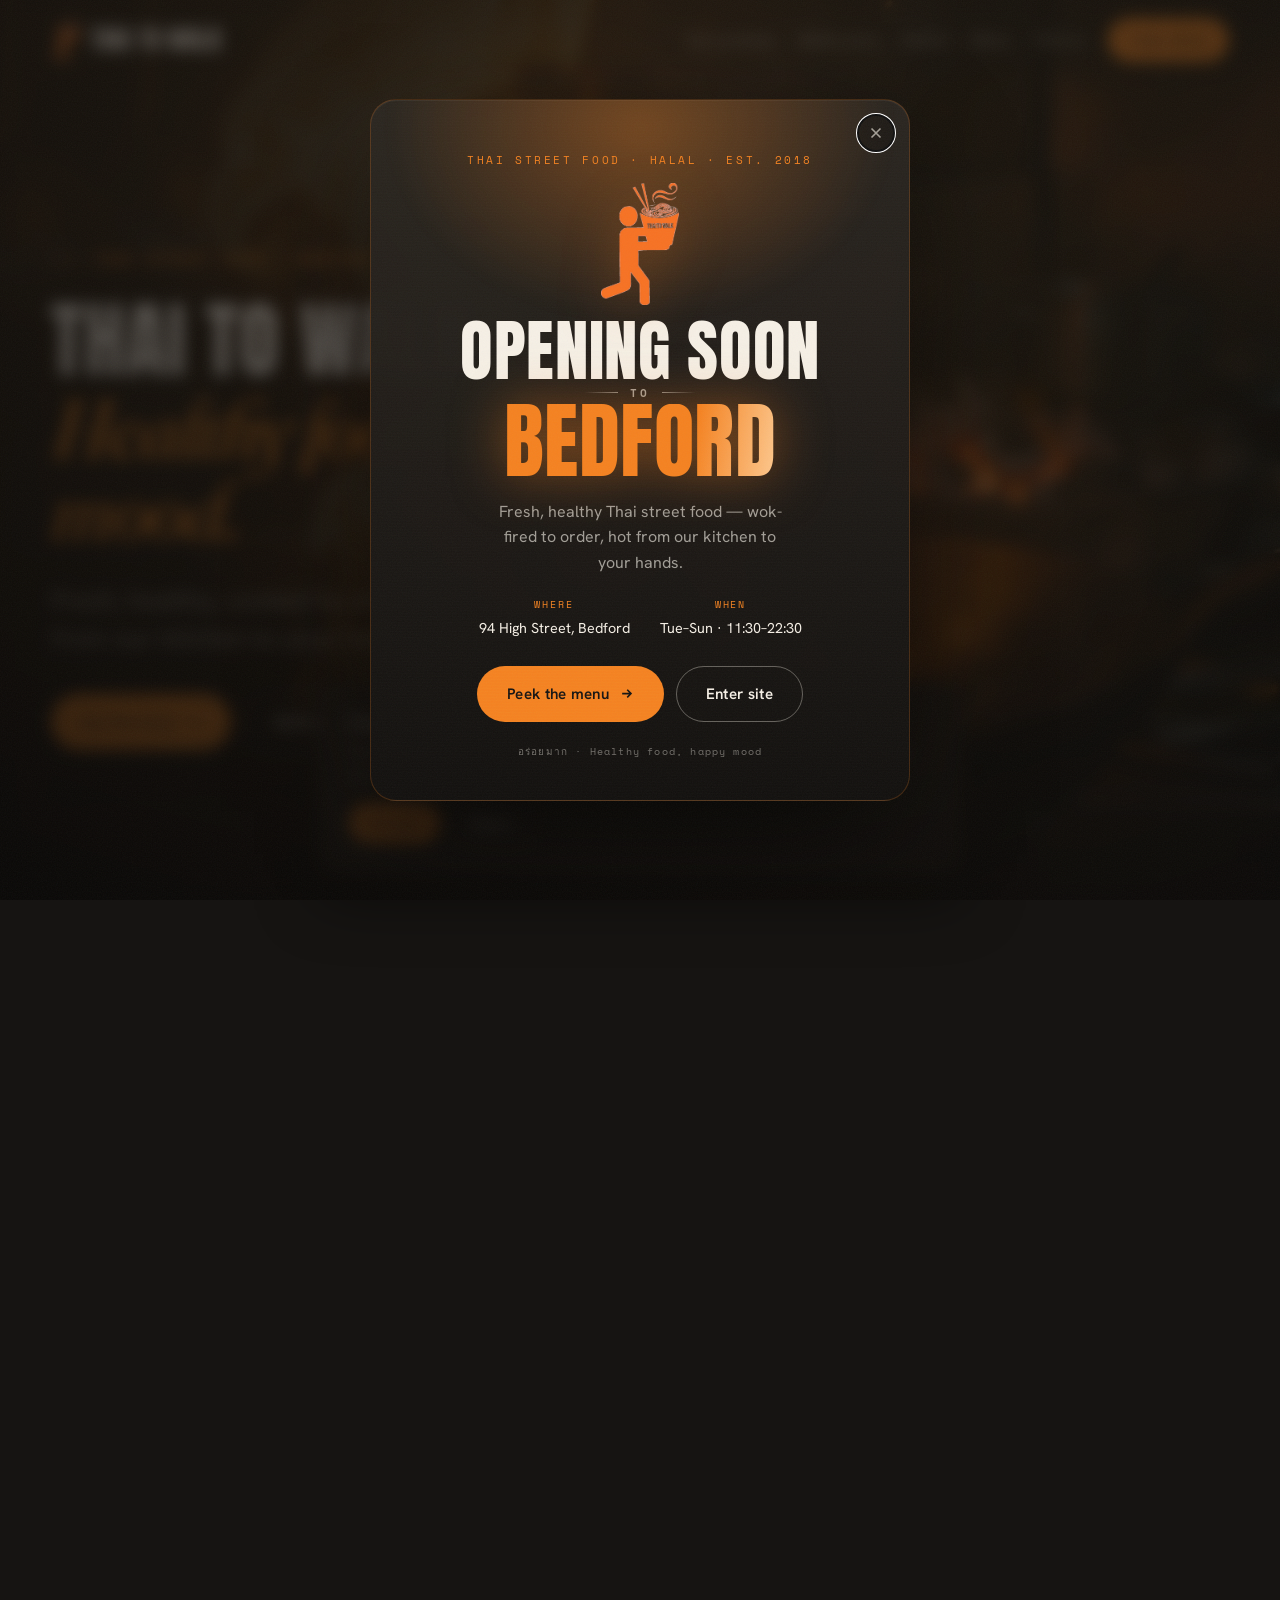
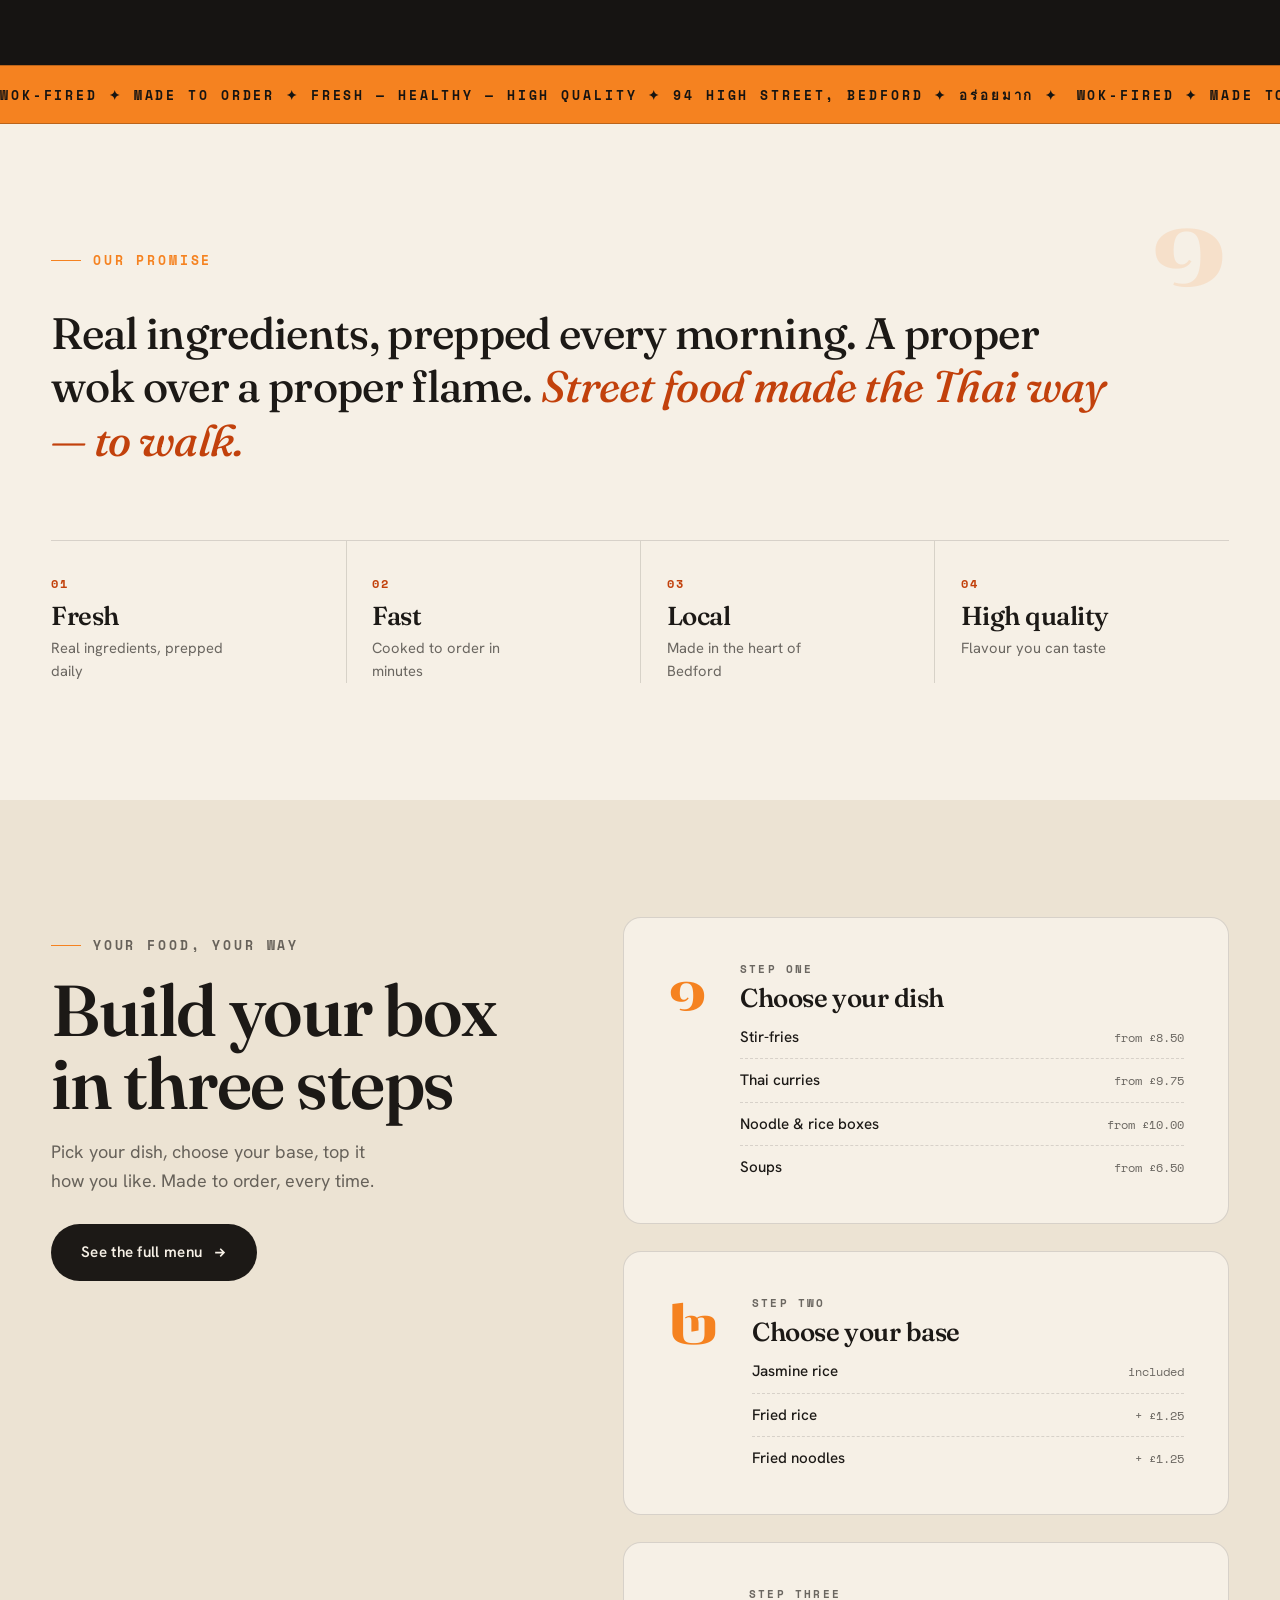
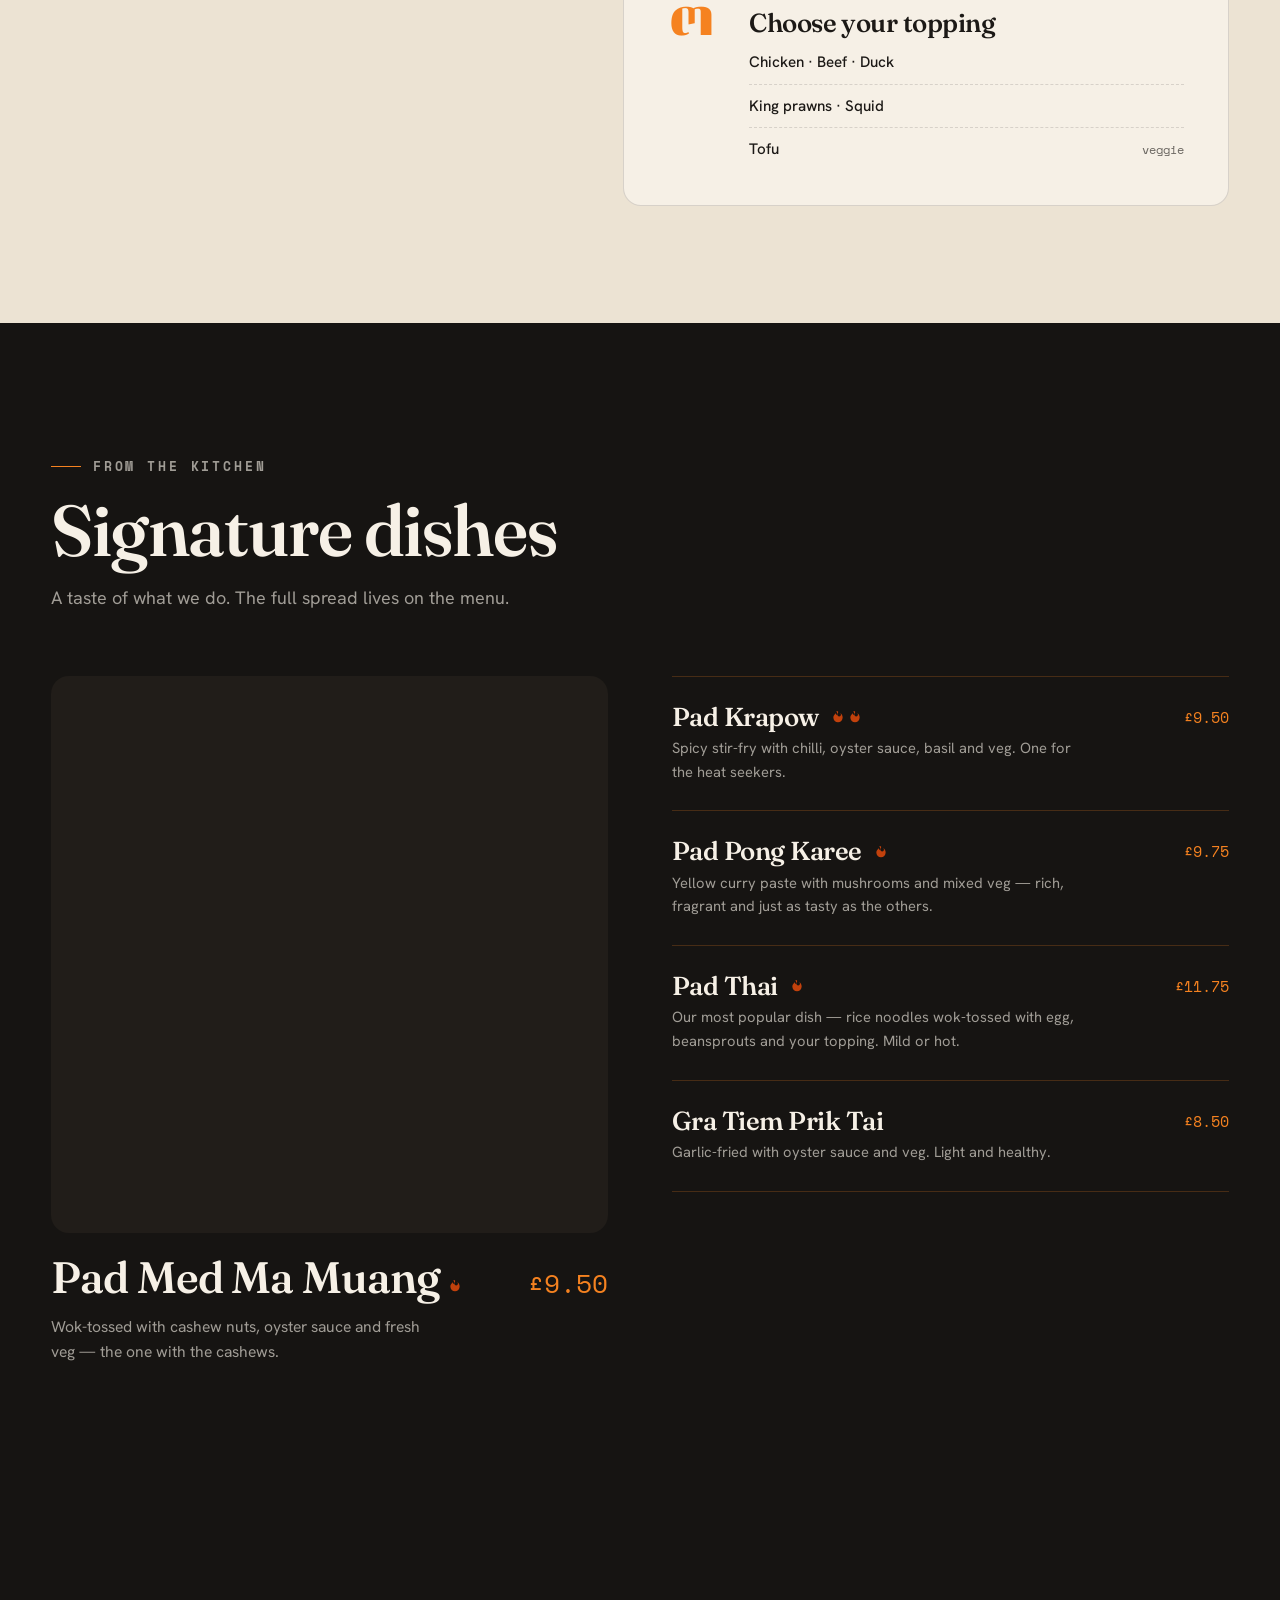
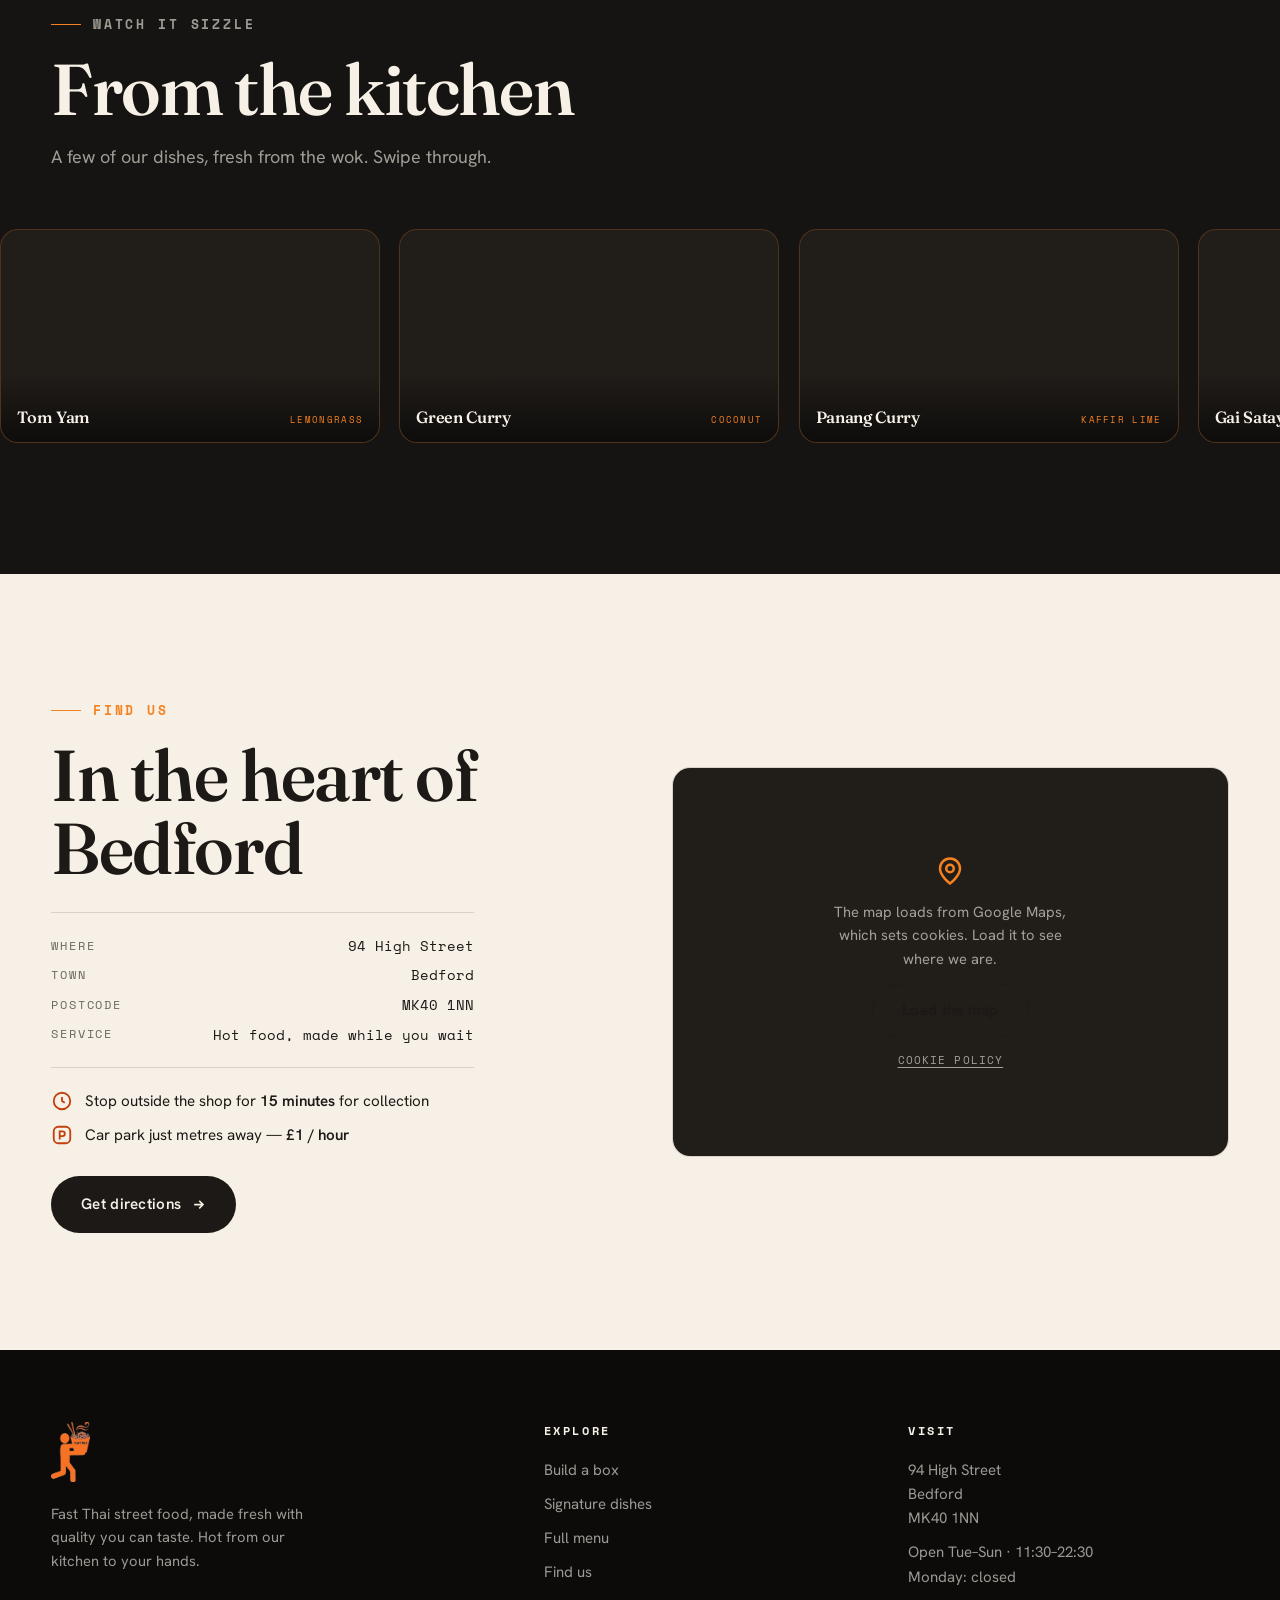
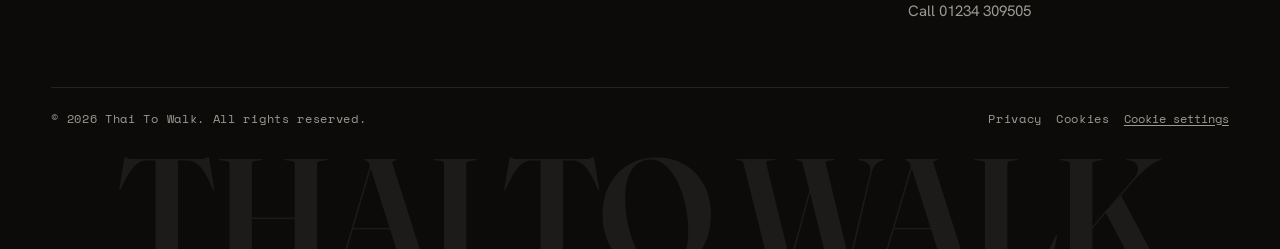
==== commit 97df335c: "Harden mobile video: cache-bust, paint first frame, tap-to-resume iPhone Safari showed black tiles e" ====
--- a/index.html
+++ b/index.html
@@ -134,7 +134,7 @@
       <div class="hero-media" aria-hidden="true">
         <div class="hero-media-inner">
           <img class="hero-img" src="/images/hero-wok.jpg" alt="" fetchpriority="high" />
-          <video class="hero-video" poster="/images/hero-wok.jpg" muted loop playsinline autoplay webkit-playsinline preload="auto" data-src="/images/hero-video.mp4" aria-hidden="true"></video>
+          <video class="hero-video" poster="/images/hero-wok.jpg" muted loop playsinline autoplay webkit-playsinline preload="auto" data-src="/images/hero-video.mp4?v=2" aria-hidden="true"></video>
         </div>
         <div class="hero-scrim"></div>
         <div class="hero-glow"></div>
@@ -258,7 +258,7 @@
       <div class="sig-grid">
         <article class="sig-feature" data-reveal>
           <div class="frame">
-            <video class="dish-clip" muted loop playsinline preload="none" data-src="/images/dish-cashew.mp4" aria-label="Pad Med Ma Muang — cashew chicken stir-fry"></video>
+            <video class="dish-clip" muted loop playsinline webkit-playsinline preload="metadata" data-src="/images/dish-cashew.mp4?v=2" aria-label="Pad Med Ma Muang — cashew chicken stir-fry"></video>
           </div>
           <div class="meta">
             <h3>Pad Med Ma Muang
@@ -327,31 +327,31 @@
     </div>
     <div class="kclip-rail" data-reveal>
       <a class="kclip" href="/menu.html" aria-label="Tom Yam — see the full menu">
-        <video class="dish-clip" muted loop playsinline preload="none" data-src="/images/dish-tom-yam.mp4" aria-hidden="true"></video>
+        <video class="dish-clip" muted loop playsinline webkit-playsinline preload="metadata" data-src="/images/dish-tom-yam.mp4?v=2" aria-hidden="true"></video>
         <div class="kc-label"><h3>Tom Yam</h3><span>Lemongrass</span></div>
       </a>
       <a class="kclip" href="/menu.html" aria-label="Green Curry — see the full menu">
-        <video class="dish-clip" muted loop playsinline preload="none" data-src="/images/dish-green-curry.mp4" aria-hidden="true"></video>
+        <video class="dish-clip" muted loop playsinline webkit-playsinline preload="metadata" data-src="/images/dish-green-curry.mp4?v=2" aria-hidden="true"></video>
         <div class="kc-label"><h3>Green Curry</h3><span>Coconut</span></div>
       </a>
       <a class="kclip" href="/menu.html" aria-label="Panang Curry — see the full menu">
-        <video class="dish-clip" muted loop playsinline preload="none" data-src="/images/dish-panang.mp4" aria-hidden="true"></video>
+        <video class="dish-clip" muted loop playsinline webkit-playsinline preload="metadata" data-src="/images/dish-panang.mp4?v=2" aria-hidden="true"></video>
         <div class="kc-label"><h3>Panang Curry</h3><span>Kaffir lime</span></div>
       </a>
       <a class="kclip" href="/menu.html" aria-label="Gai Satay — see the full menu">
-        <video class="dish-clip" muted loop playsinline preload="none" data-src="/images/dish-satay.mp4" aria-hidden="true"></video>
+        <video class="dish-clip" muted loop playsinline webkit-playsinline preload="metadata" data-src="/images/dish-satay.mp4?v=2" aria-hidden="true"></video>
         <div class="kc-label"><h3>Gai Satay</h3><span>Peanut</span></div>
       </a>
       <a class="kclip" href="/menu.html" aria-label="Gra Tiem Prik Tai — see the full menu">
-        <video class="dish-clip" muted loop playsinline preload="none" data-src="/images/dish-garlic.mp4" aria-hidden="true"></video>
+        <video class="dish-clip" muted loop playsinline webkit-playsinline preload="metadata" data-src="/images/dish-garlic.mp4?v=2" aria-hidden="true"></video>
         <div class="kc-label"><h3>Gra Tiem Prik Tai</h3><span>Garlic</span></div>
       </a>
       <a class="kclip" href="/menu.html" aria-label="Aroy — see the full menu">
-        <video class="dish-clip" muted loop playsinline preload="none" data-src="/images/dish-sesame.mp4" aria-hidden="true"></video>
+        <video class="dish-clip" muted loop playsinline webkit-playsinline preload="metadata" data-src="/images/dish-sesame.mp4?v=2" aria-hidden="true"></video>
         <div class="kc-label"><h3>Aroy</h3><span>Sesame</span></div>
       </a>
       <a class="kclip" href="/menu.html" aria-label="Goong Tempura — see the full menu">
-        <video class="dish-clip" muted loop playsinline preload="none" data-src="/images/dish-tempura.mp4" aria-hidden="true"></video>
+        <video class="dish-clip" muted loop playsinline webkit-playsinline preload="metadata" data-src="/images/dish-tempura.mp4?v=2" aria-hidden="true"></video>
         <div class="kc-label"><h3>Goong Tempura</h3><span>King prawns</span></div>
       </a>
     </div>
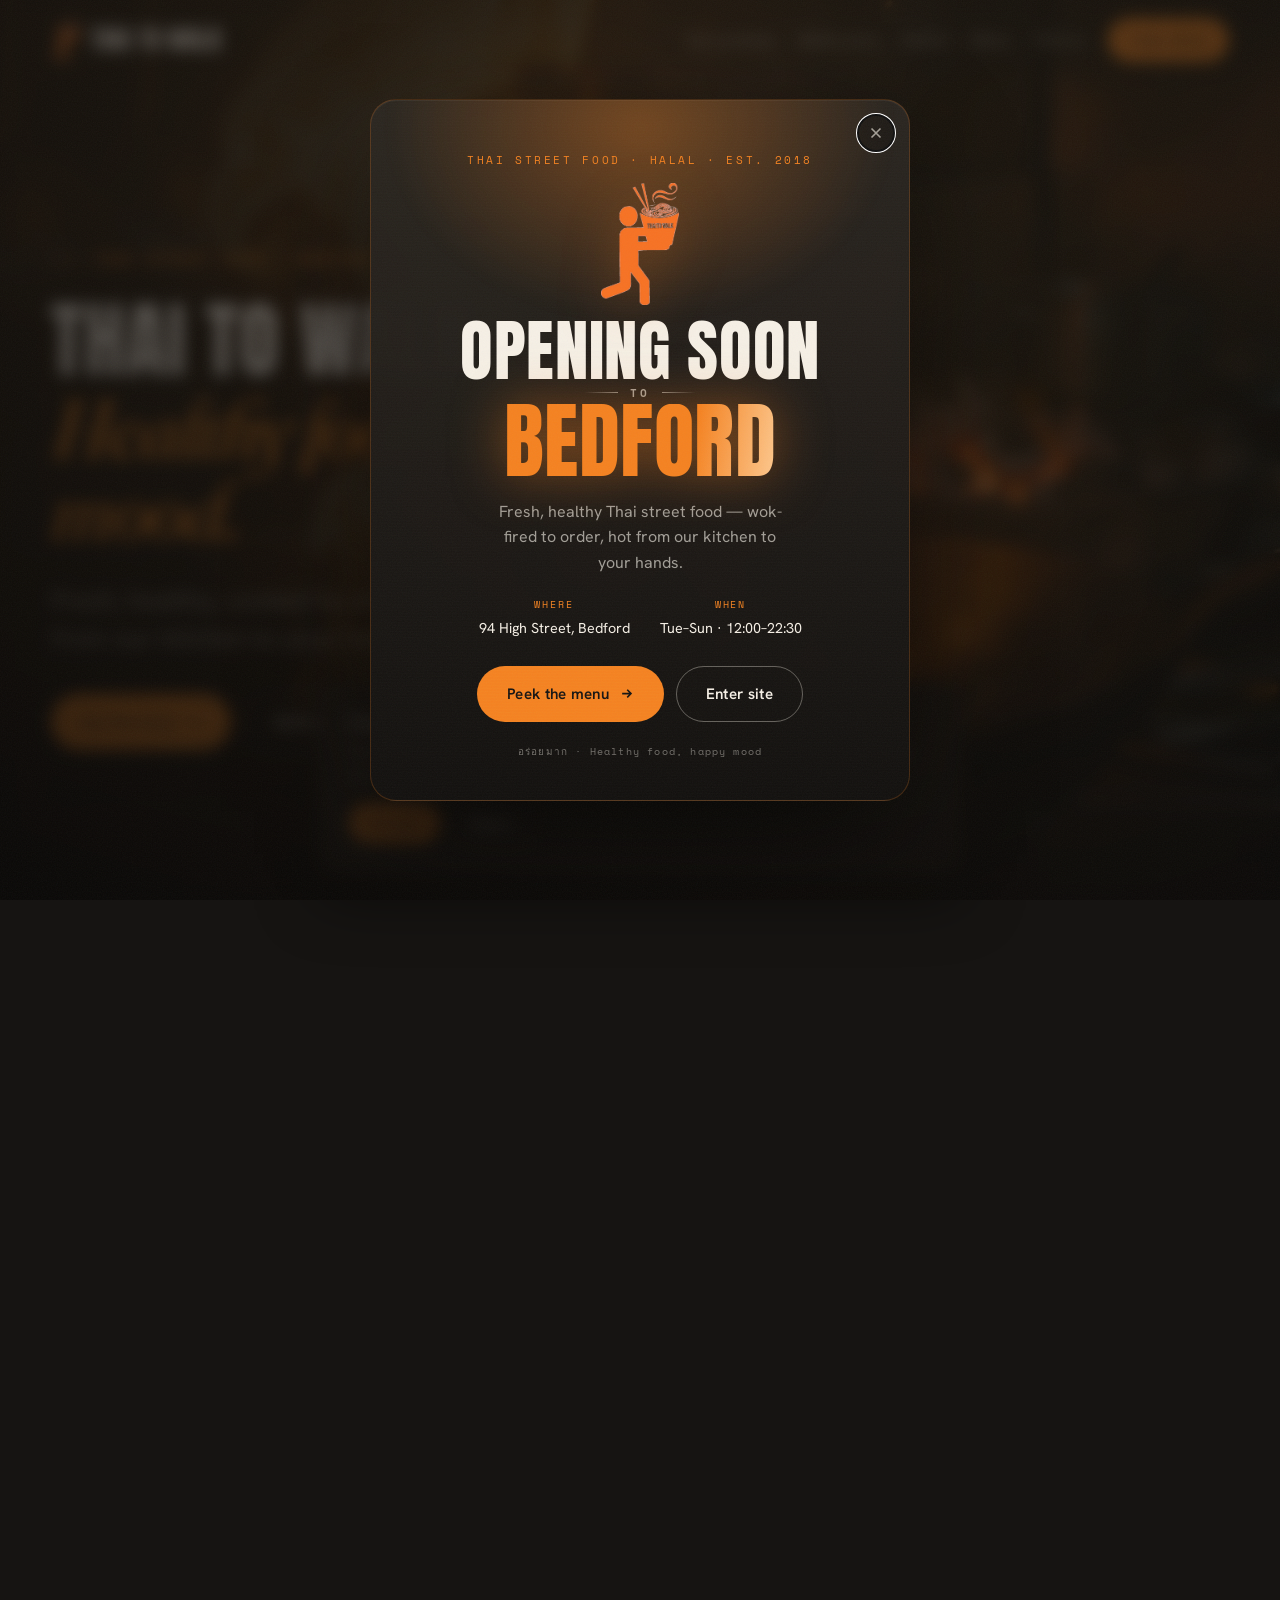
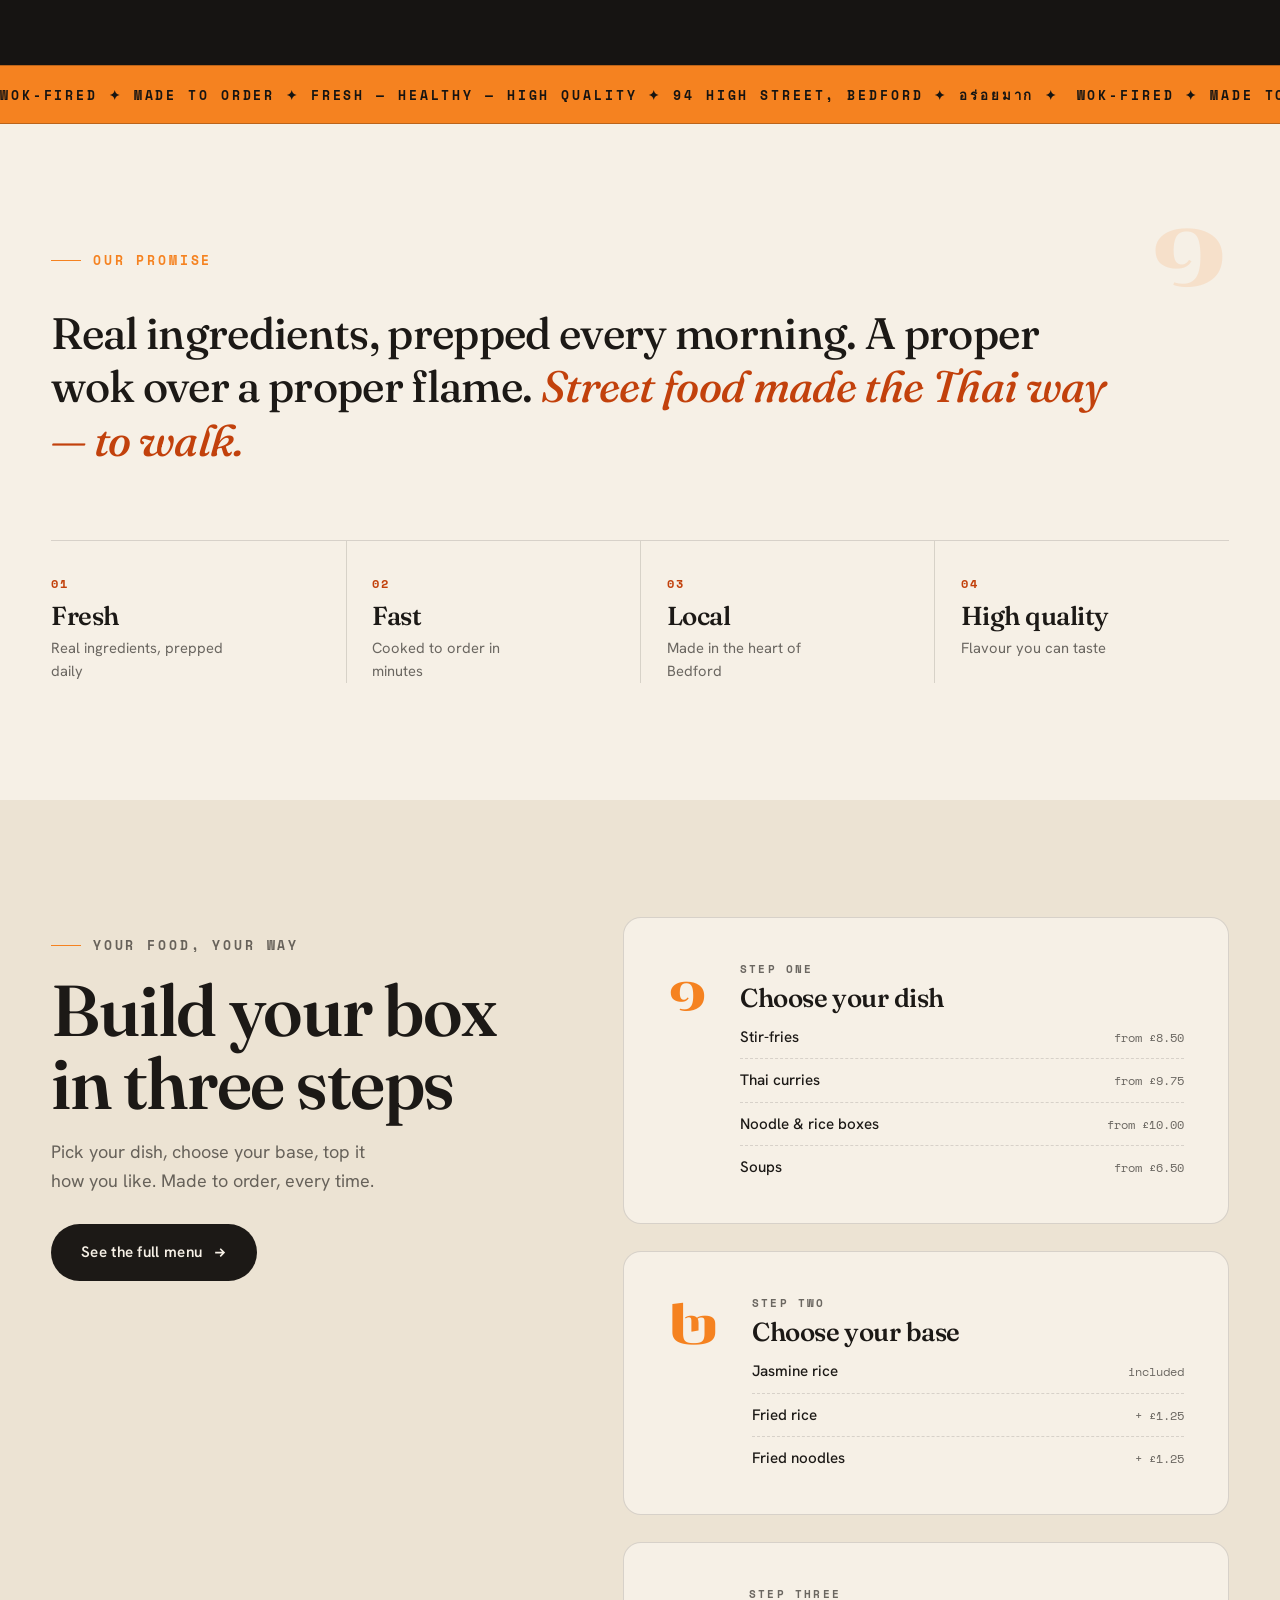
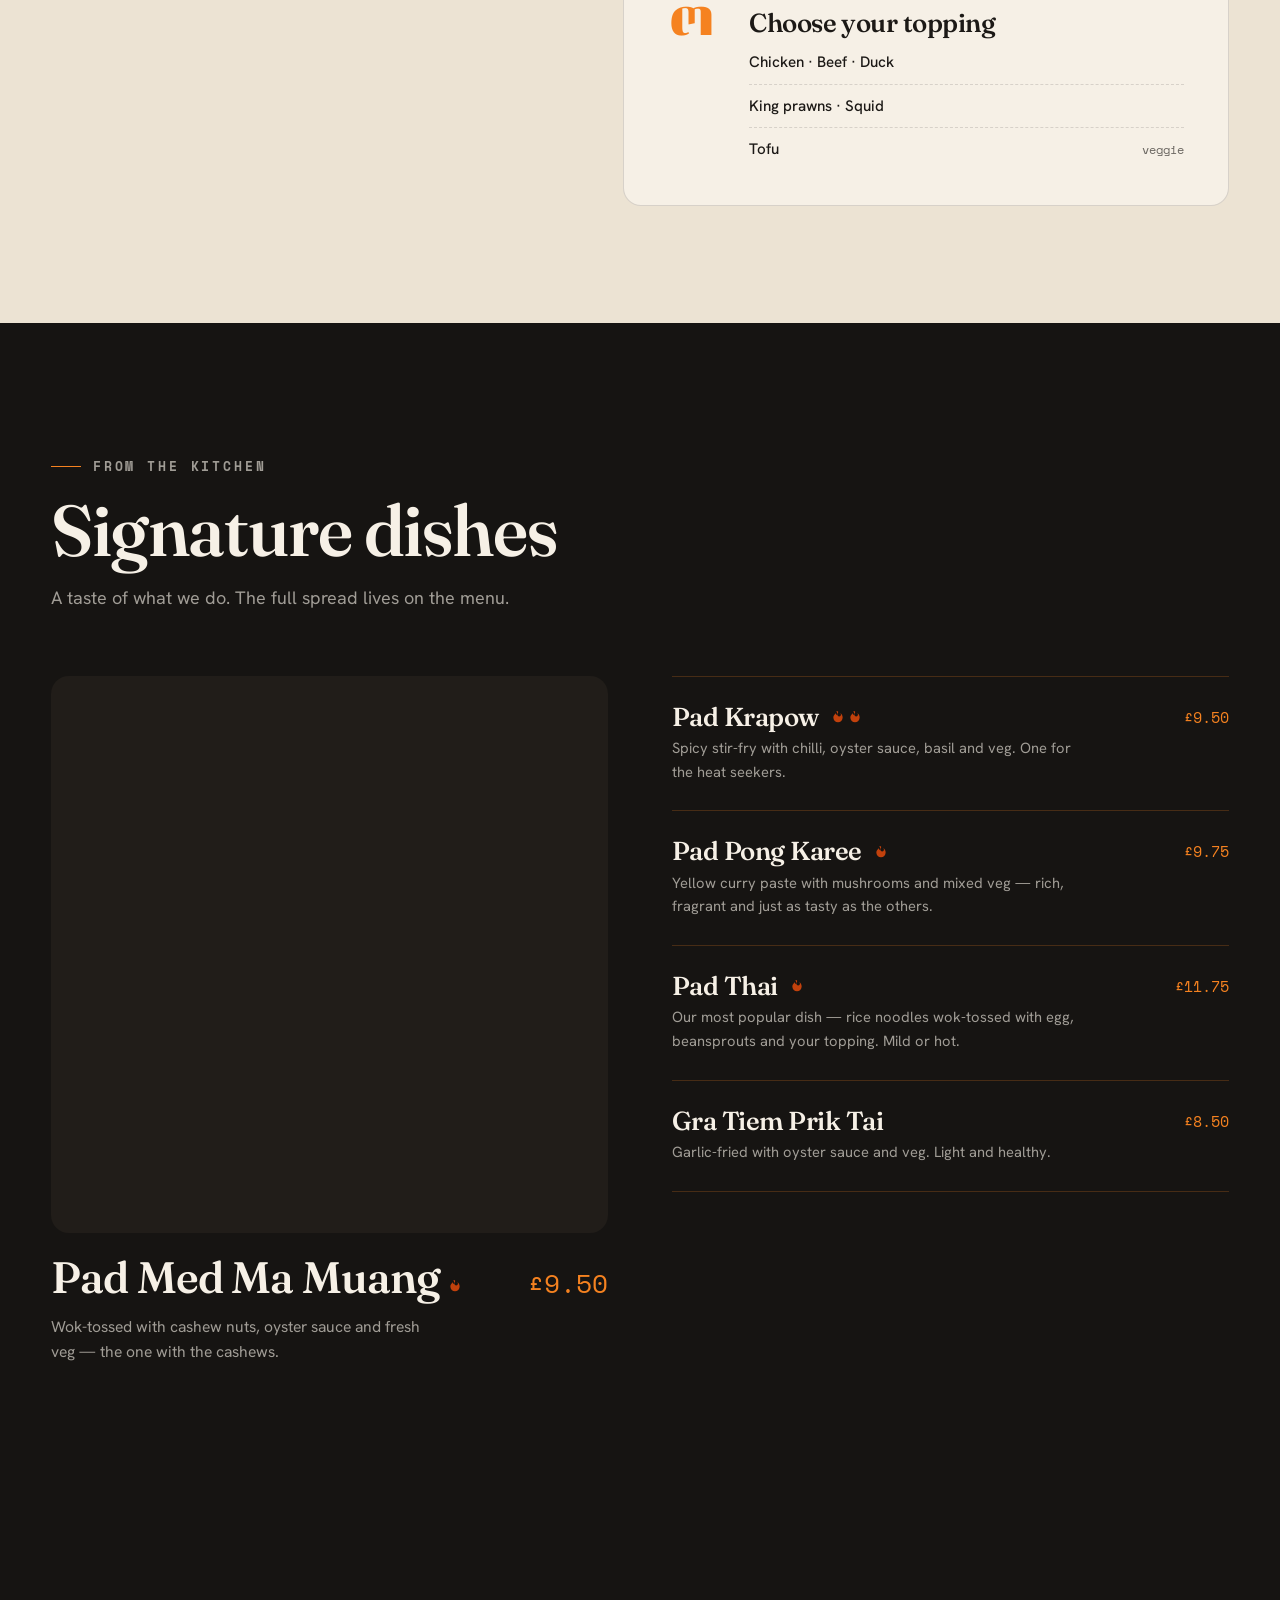
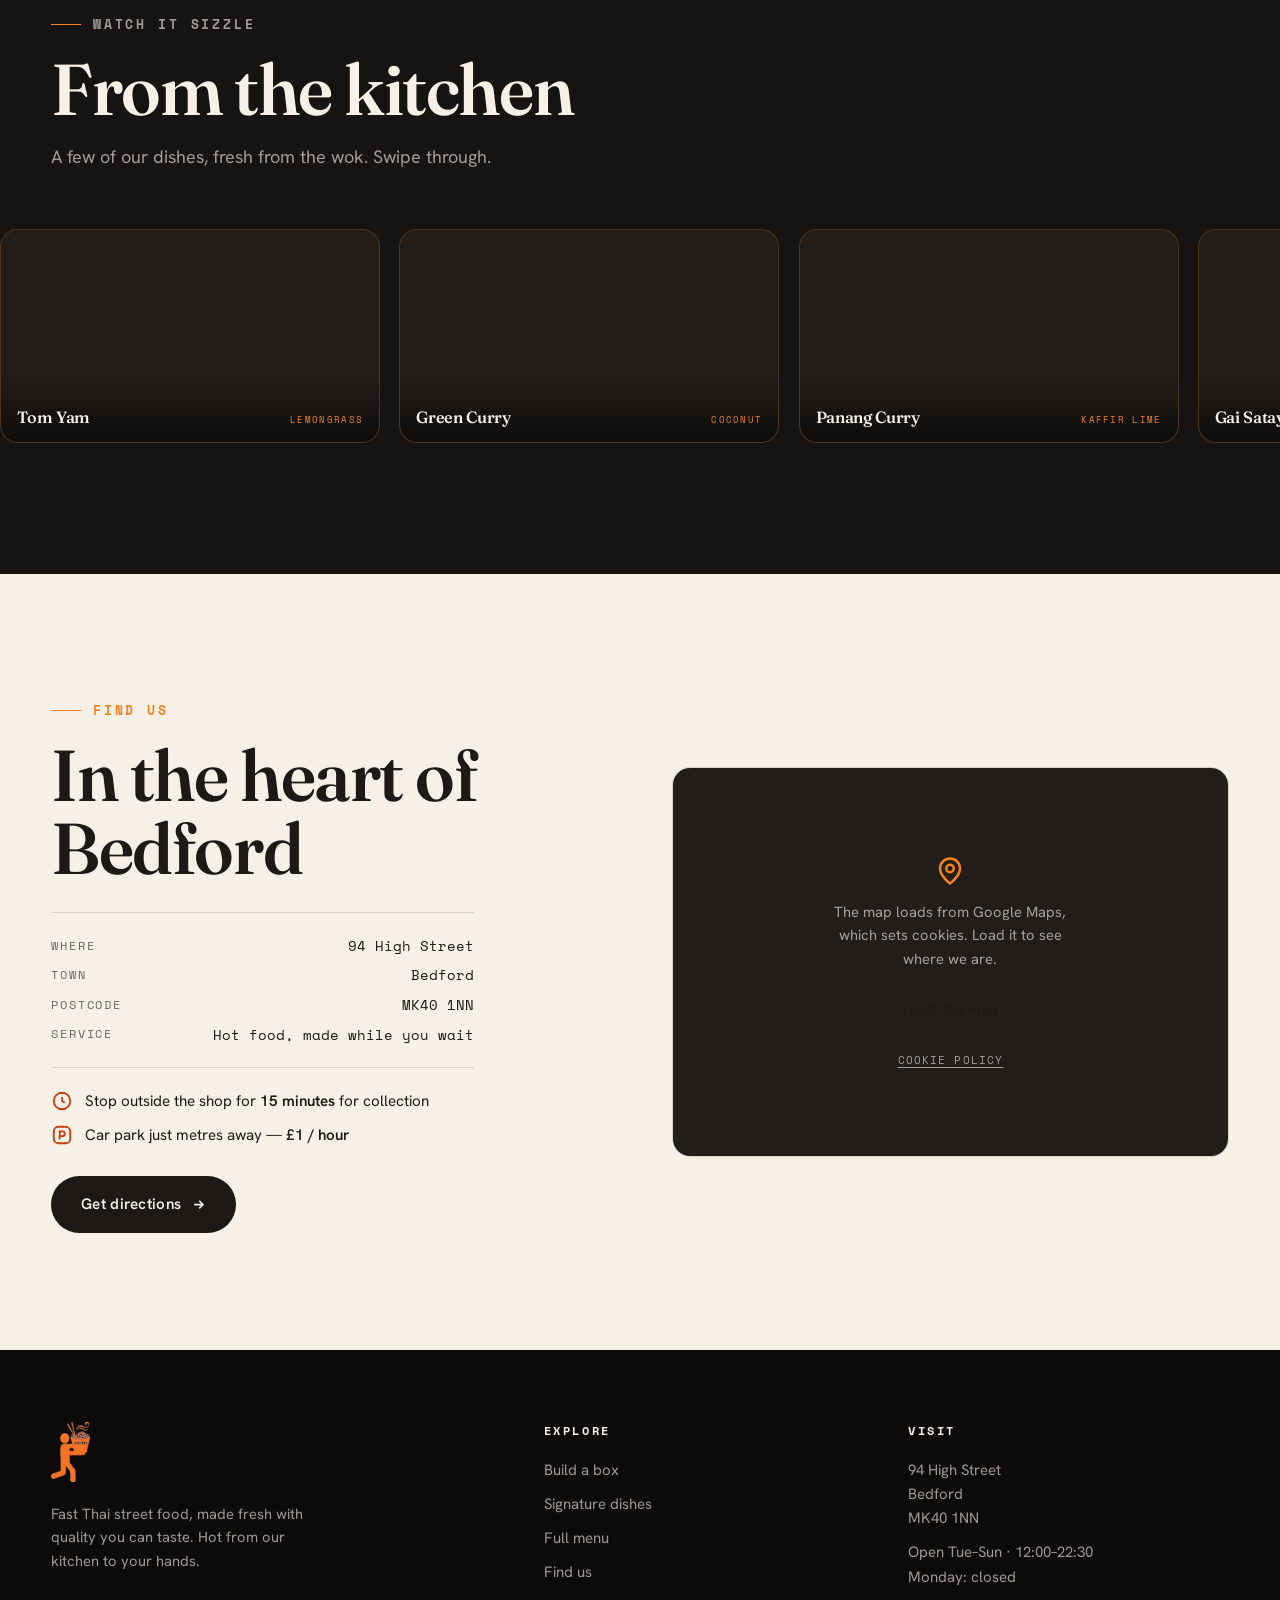
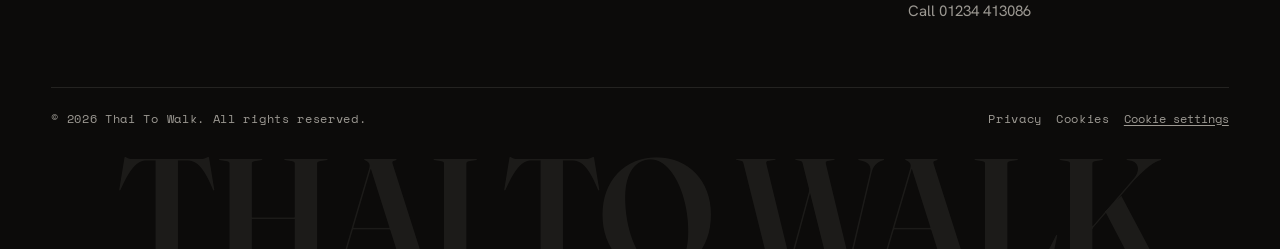
==== commit b1e607ac: "Update phone number + align menu with latest printed menu - Phone: 01234 309505 → 01234 413086 (foot" ====
--- a/index.html
+++ b/index.html
@@ -64,8 +64,8 @@
       "longitude": -0.4673
     },
     "hasMenu": "https://thaitowalk.com/menu.html",
-    "telephone": "+44 1234 309505",
-    "openingHours": "Tu-Su 11:30-22:30",
+    "telephone": "+44 1234 413086",
+    "openingHours": "Tu-Su 12:00-22:30",
     "acceptsReservations": "False"
   }
   </script>
@@ -95,7 +95,7 @@
 
       <dl class="cs-meta">
         <div><dt>Where</dt><dd>94 High Street, Bedford</dd></div>
-        <div><dt>When</dt><dd>Tue–Sun · 11:30–22:30</dd></div>
+        <div><dt>When</dt><dd>Tue–Sun · 12:00–22:30</dd></div>
       </dl>
 
       <div class="cs-actions">
@@ -419,8 +419,8 @@
         <div class="foot-col">
           <h4>Visit</h4>
           <p>94 High Street<br />Bedford<br />MK40 1NN</p>
-          <p>Open Tue–Sun · 11:30–22:30<br />Monday: closed</p>
-          <a href="tel:+441234309505">Call 01234 309505</a>
+          <p>Open Tue–Sun · 12:00–22:30<br />Monday: closed</p>
+          <a href="tel:+441234413086">Call 01234 413086</a>
         </div>
       </div>
       <div class="foot-bottom">
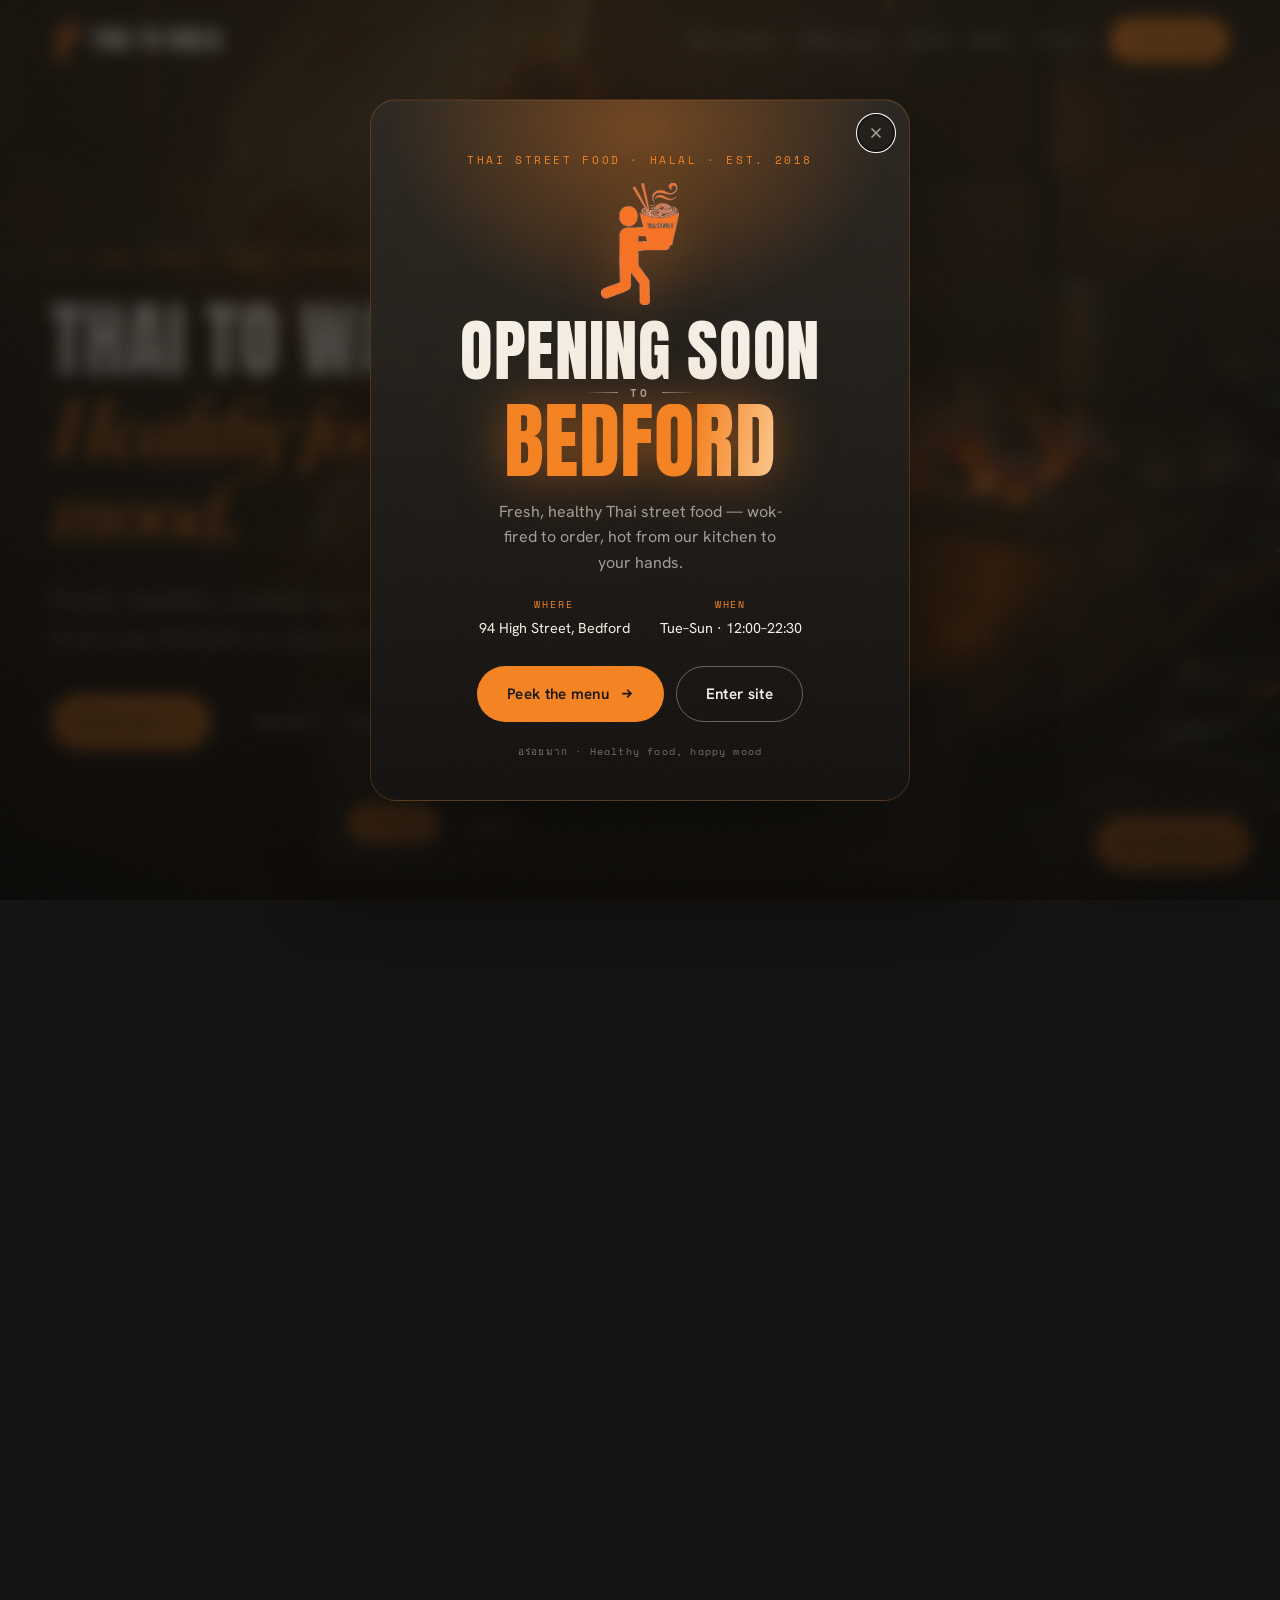
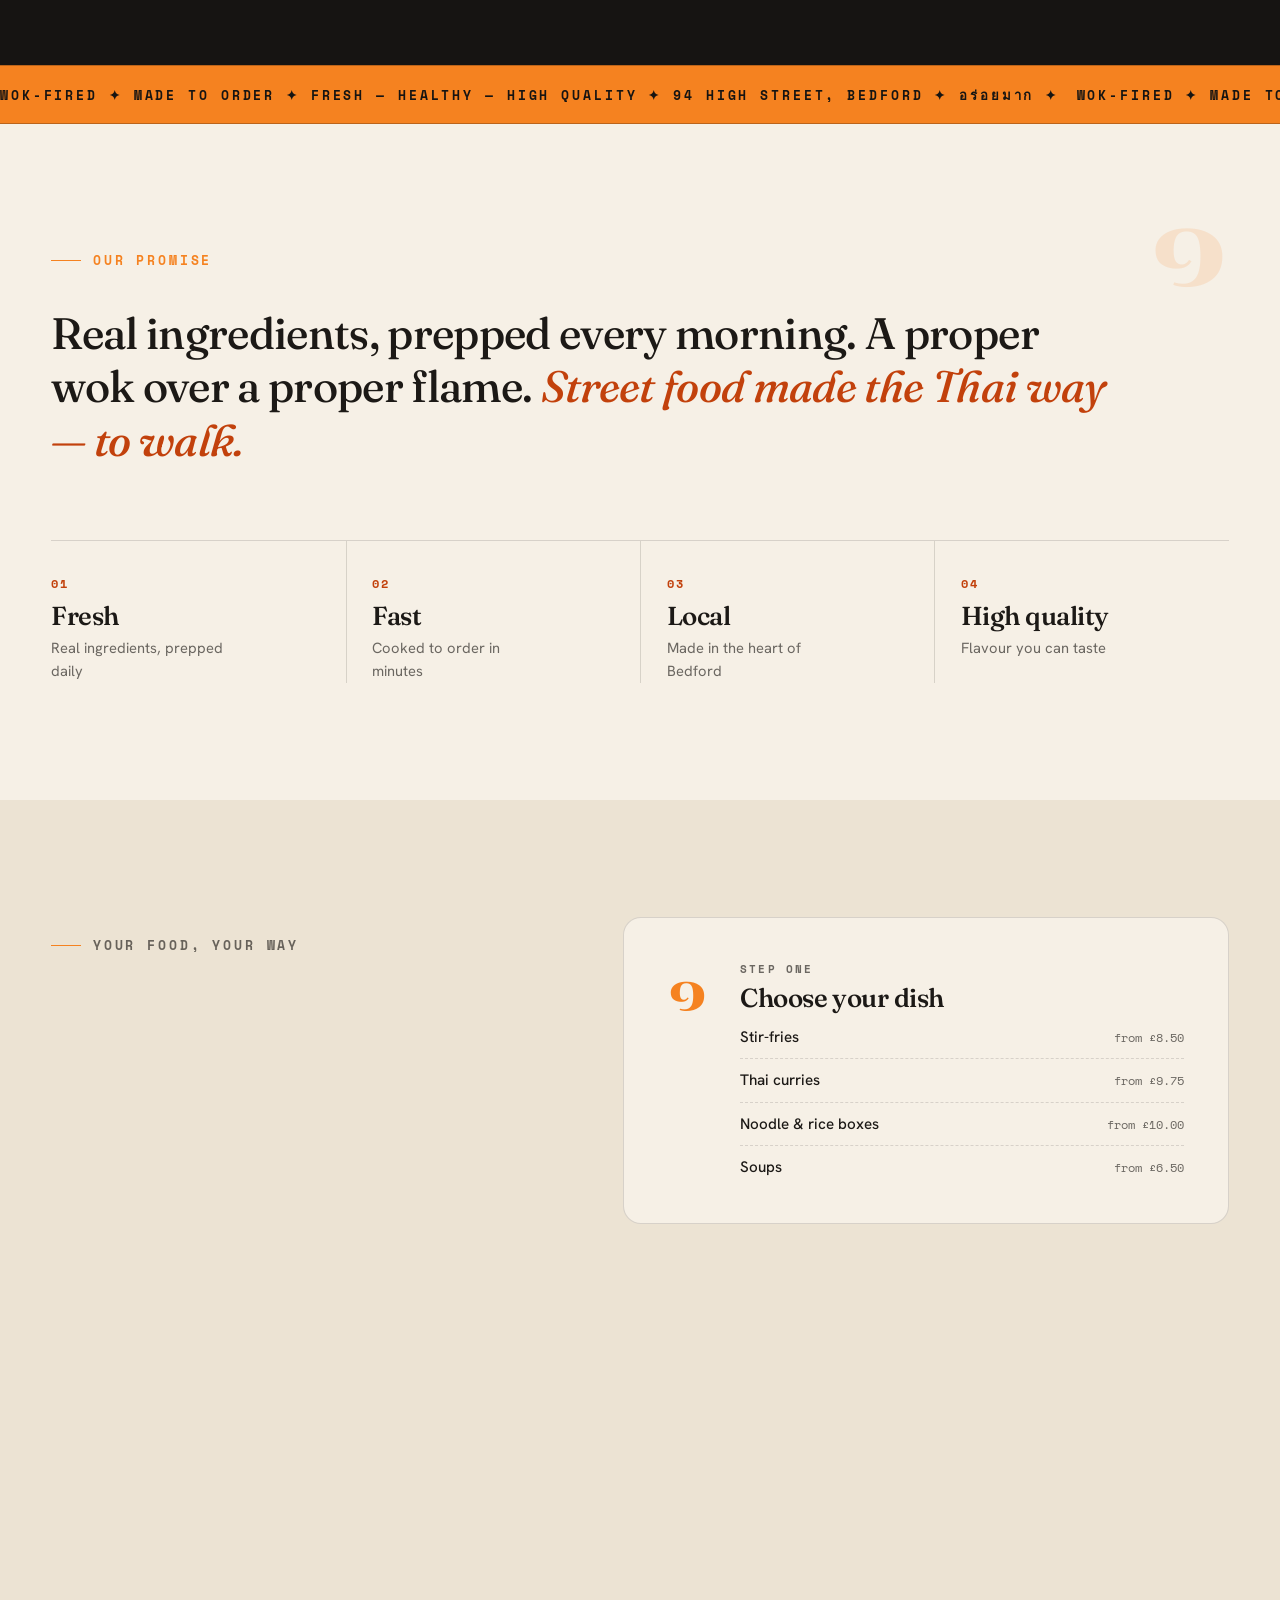
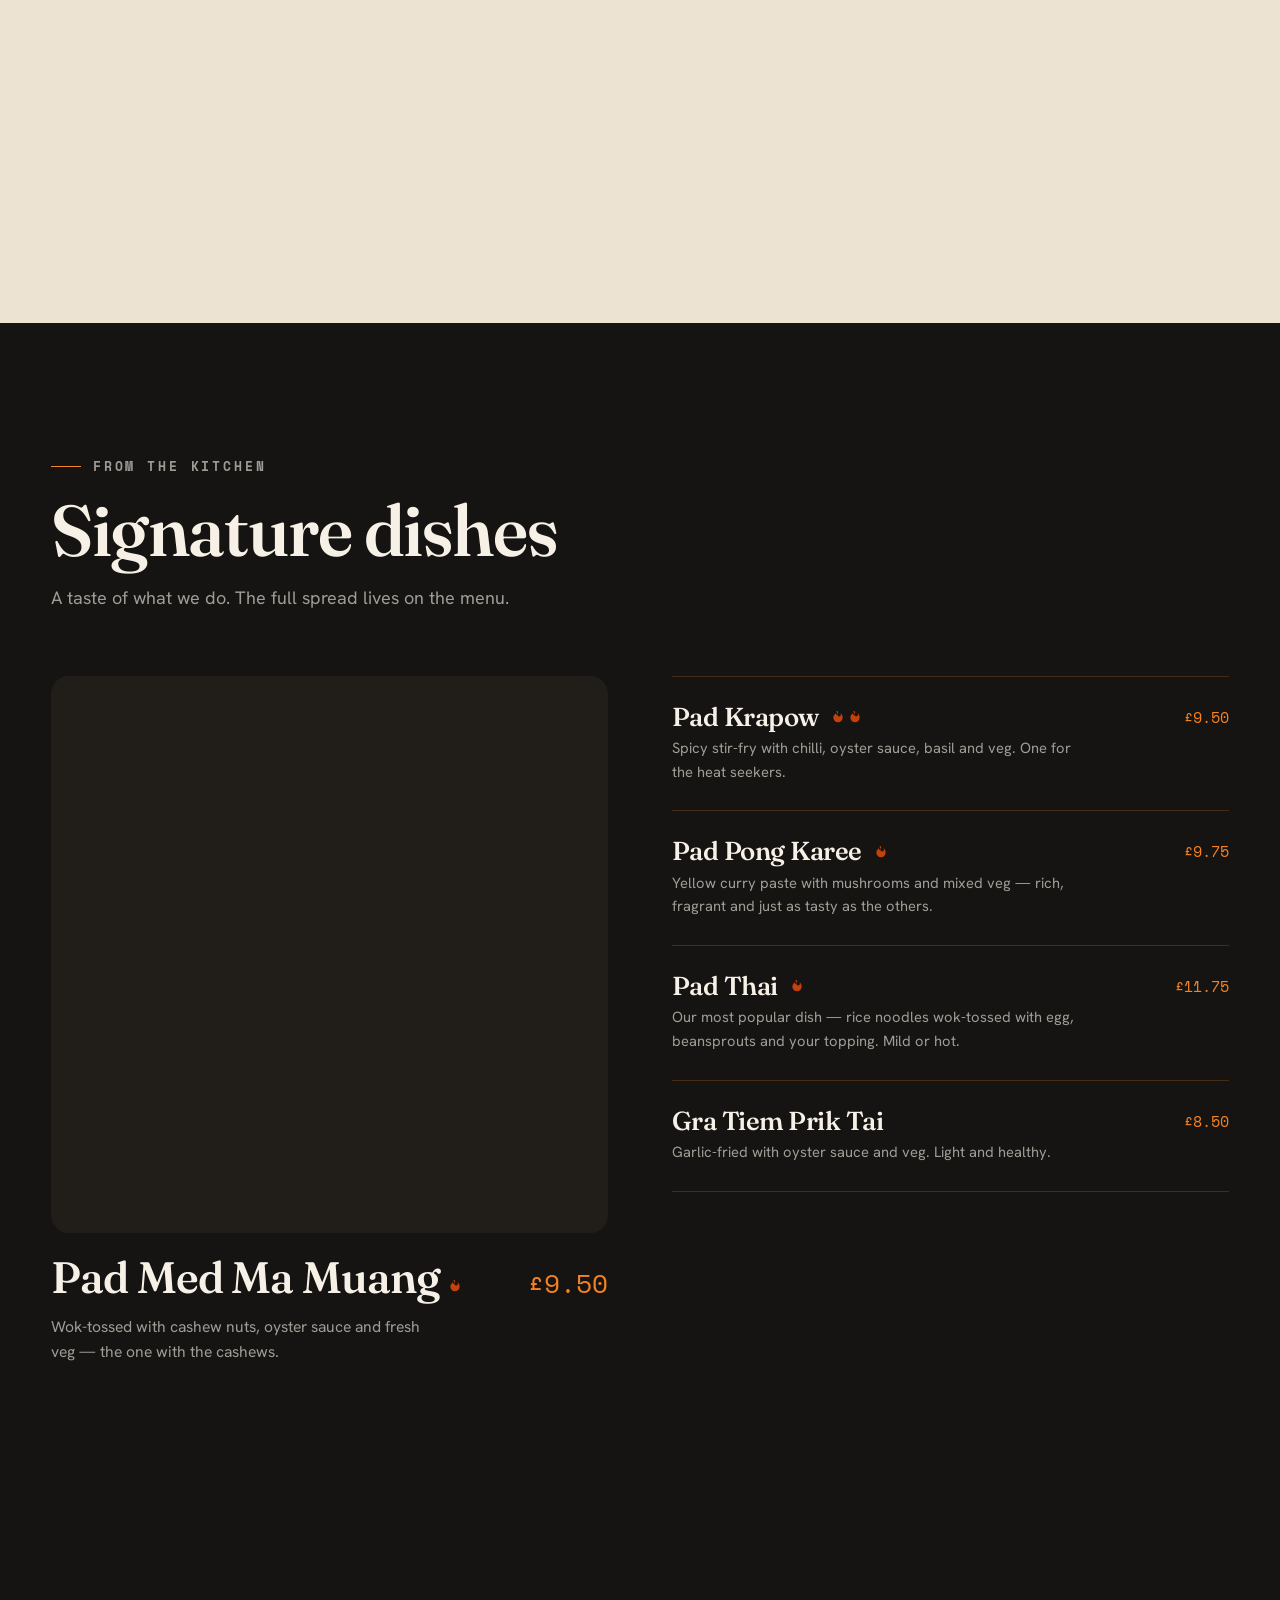
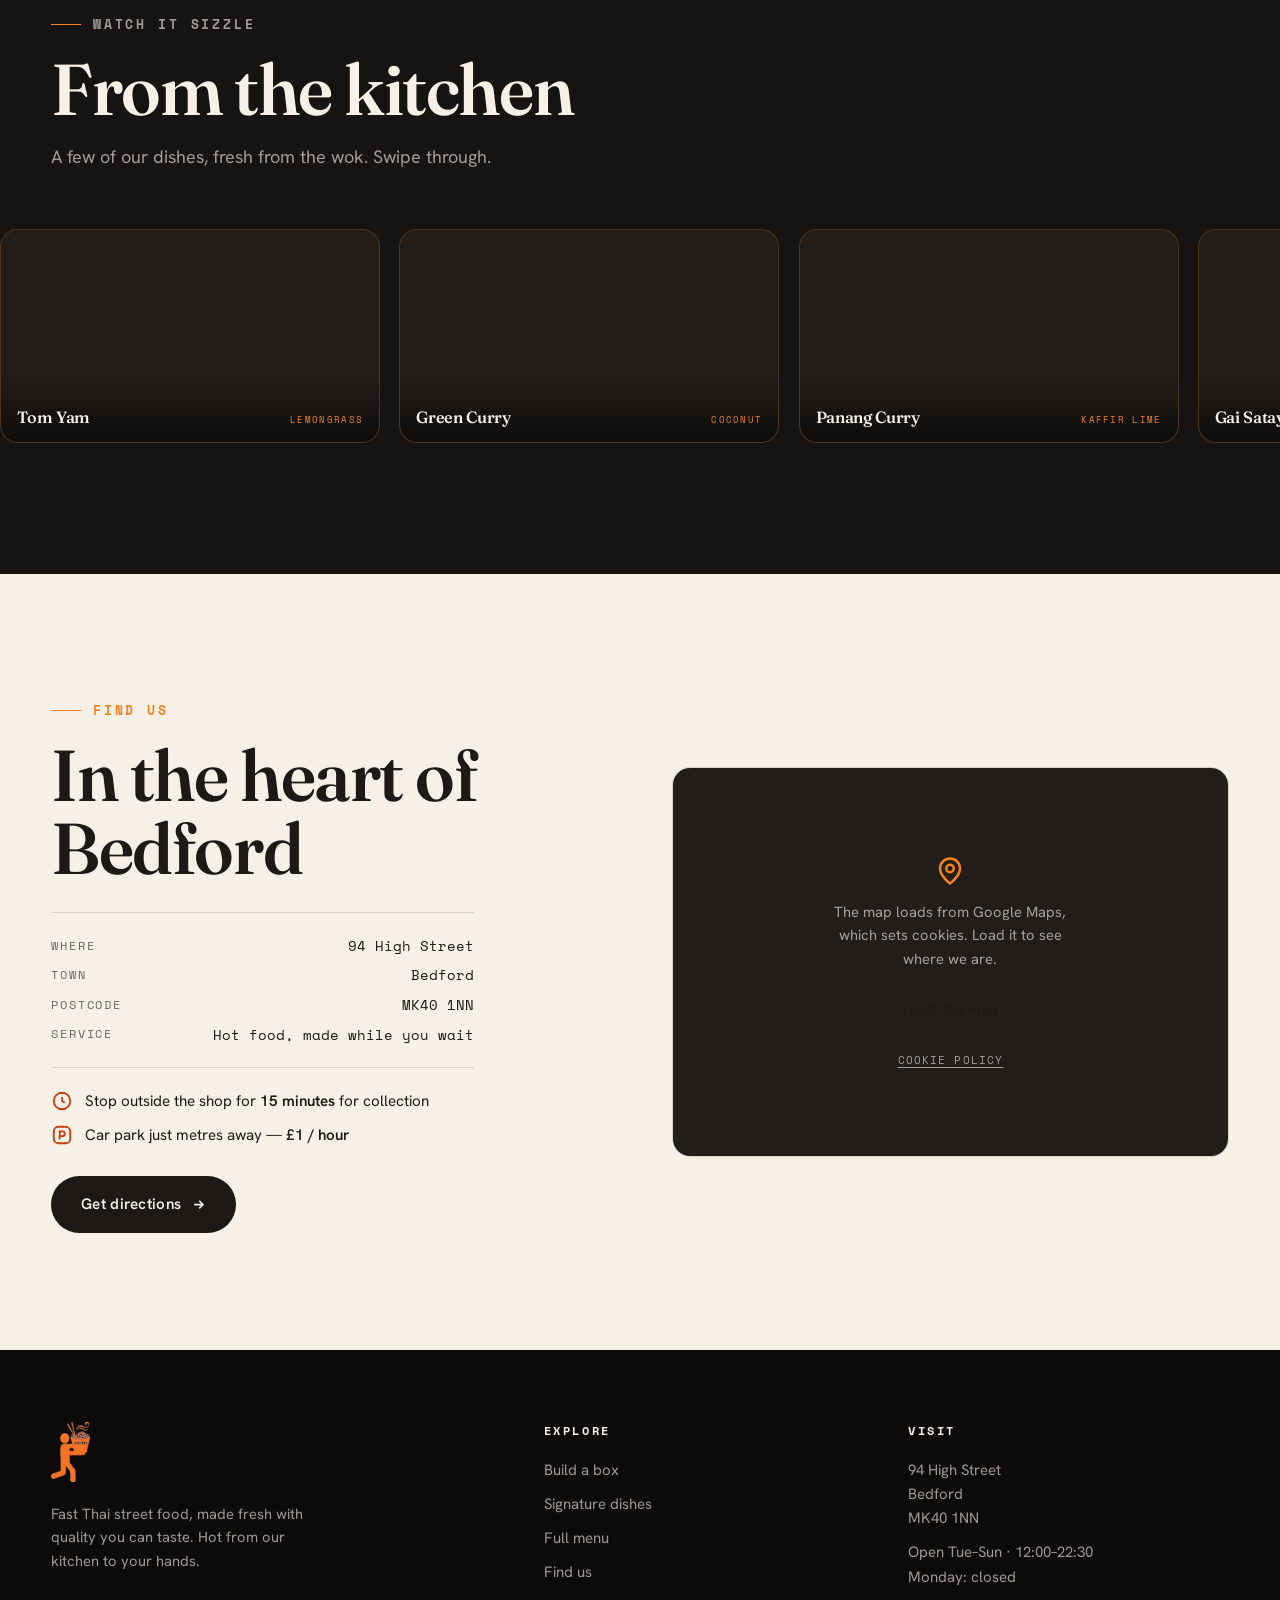
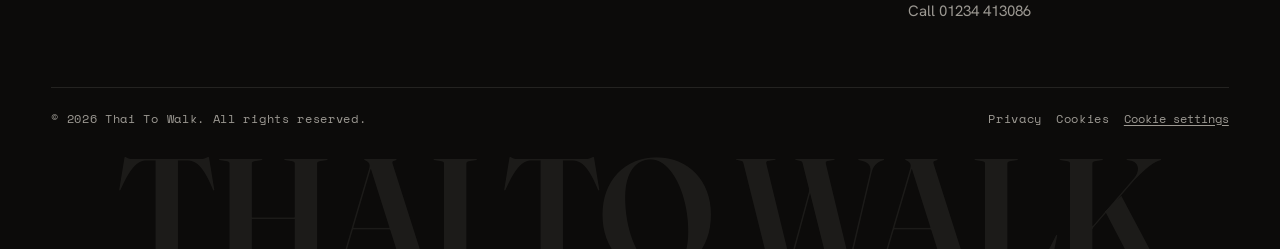
==== commit 74141572: "Add Flipdish online ordering - New /order.html embedding the Flipdish web order widget (restaurant b" ====
--- a/index.html
+++ b/index.html
@@ -121,7 +121,7 @@
       <a href="/#dishes">Dishes</a>
       <a href="/menu.html">Menu</a>
       <a href="/#find">Find us</a>
-      <a class="nav-cta" href="/menu.html">View menu</a>
+      <a class="nav-cta" href="/order.html">Order now</a>
     </nav>
     <button class="nav-toggle" aria-label="Menu" aria-expanded="false">
       <span></span><span></span><span></span>
@@ -149,11 +149,11 @@
           </h1>
           <p class="hero-sub">Fresh, healthy, cooked to order — from our kitchen to your hands.</p>
           <div class="hero-cta">
-            <a class="btn btn-primary" href="/menu.html">
-              See the menu
+            <a class="btn btn-primary" href="/order.html">
+              Order now
               <svg viewBox="0 0 24 24" fill="none" stroke="currentColor" stroke-width="2.5"><path d="M5 12h14M13 6l6 6-6 6"/></svg>
             </a>
-            <a class="btn btn-line" href="#build">Build your box</a>
+            <a class="btn btn-line" href="/menu.html">See the menu</a>
           </div>
         </div>
       </div>
@@ -402,6 +402,12 @@
   </section>
 
   <!-- ============ FOOTER ============ -->
+  <!-- ============ FLOATING ORDER CTA ============ -->
+  <a class="order-fab" href="/order.html" aria-label="Order online now">
+    <svg viewBox="0 0 24 24" fill="none" stroke="currentColor" stroke-width="2.4"><path d="M6 6h15l-1.6 8.5a2 2 0 0 1-2 1.6H9.6a2 2 0 0 1-2-1.6L6 6Z"/><path d="M6 6 5.2 3H2.5"/><circle cx="9.5" cy="20" r="1.4"/><circle cx="17" cy="20" r="1.4"/></svg>
+    Order now
+  </a>
+
   <footer class="site-footer">
     <div class="wrap">
       <div class="foot-top">
--- a/css/style.css
+++ b/css/style.css
@@ -840,3 +840,72 @@
   .cs-close:hover { transform: none; }
 }
 
+/* ==========================================================================
+   ONLINE ORDERING — floating "Order now" CTA + Flipdish order page
+   ========================================================================== */
+
+/* Floating Order-now button (all pages except /order.html) */
+.order-fab {
+  position: fixed; z-index: 1400;
+  right: clamp(16px, 4vw, 30px);
+  bottom: clamp(16px, 4vw, 30px);
+  display: inline-flex; align-items: center; justify-content: center; gap: 9px;
+  padding: 14px 24px; border-radius: 999px;
+  background: var(--orange); color: var(--charcoal);
+  font-family: var(--body); font-weight: 700; font-size: 1rem; letter-spacing: .01em;
+  text-decoration: none; white-space: nowrap;
+  box-shadow: 0 12px 30px rgba(0,0,0,.34), 0 3px 10px rgba(245,130,32,.42);
+  transition: transform var(--d-fast) var(--ease-out), background var(--d-fast) var(--ease-out);
+}
+.order-fab svg { width: 18px; height: 18px; }
+.order-fab:hover { transform: translateY(-2px); background: var(--bone); }
+.order-fab:active { transform: translateY(0); }
+@media (max-width: 600px) {
+  .order-fab {
+    left: 12px; right: 12px; bottom: 12px;
+    padding: 16px 20px; font-size: 1.05rem; border-radius: 16px;
+    padding-bottom: calc(16px + env(safe-area-inset-bottom, 0px));
+  }
+}
+@media (prefers-reduced-motion: reduce) {
+  .order-fab { transition: background var(--d-fast) var(--ease-out); }
+  .order-fab:hover { transform: none; }
+}
+
+/* Order page — dark intro band over the Flipdish embed */
+.order-hero {
+  background: var(--charcoal); color: var(--bone); text-align: center;
+  padding: calc(clamp(120px, 18vh, 180px)) 0 clamp(40px, 6vw, 72px);
+  position: relative; overflow: hidden;
+}
+.order-hero::before {
+  content: ""; position: absolute; inset: 0; pointer-events: none;
+  background: radial-gradient(60% 80% at 50% 0%, rgba(245, 130, 32, .13), transparent 62%);
+}
+.order-hero .wrap { position: relative; }
+.order-hero .eyebrow { justify-content: center; }
+.order-hero h1 { font-size: var(--step-2); margin-top: 16px; }
+.order-hero h1 em { color: var(--orange); font-weight: 500; }
+.order-hero p { color: var(--cream-muted); margin: 16px auto 0; max-width: 52ch; font-size: var(--step-0); }
+.order-hero .order-facts {
+  display: inline-flex; flex-wrap: wrap; justify-content: center; gap: 10px 22px;
+  margin-top: 26px; padding: 13px 26px;
+  border: 1px dashed rgba(246, 240, 230, .25); border-radius: 999px;
+  font-family: var(--mono); font-size: .74rem; letter-spacing: .06em; color: var(--cream-muted);
+}
+.order-hero .order-facts b { color: var(--orange); font-weight: 700; }
+
+/* Flipdish embed container */
+.order-embed { background: var(--bone); color: var(--ink); padding: clamp(20px, 3vw, 40px) 0 clamp(48px, 8vw, 96px); }
+.order-embed .wrap { max-width: 1040px; }
+#flipdish-menu { min-height: 60vh; }
+.order-loading {
+  text-align: center; padding: clamp(48px, 10vh, 100px) 0;
+  font-family: var(--mono); font-size: .82rem; letter-spacing: .1em; text-transform: uppercase;
+  color: var(--ink-muted);
+}
+.order-loading .dot { display: inline-block; animation: orderPulse 1.2s var(--ease-out) infinite; }
+@keyframes orderPulse { 0%, 100% { opacity: .3; } 50% { opacity: 1; } }
+.order-fallback { text-align: center; font-size: .9rem; color: var(--ink-muted); margin-top: 20px; }
+.order-fallback a { color: var(--ember); text-decoration: underline; text-underline-offset: 2px; }
+
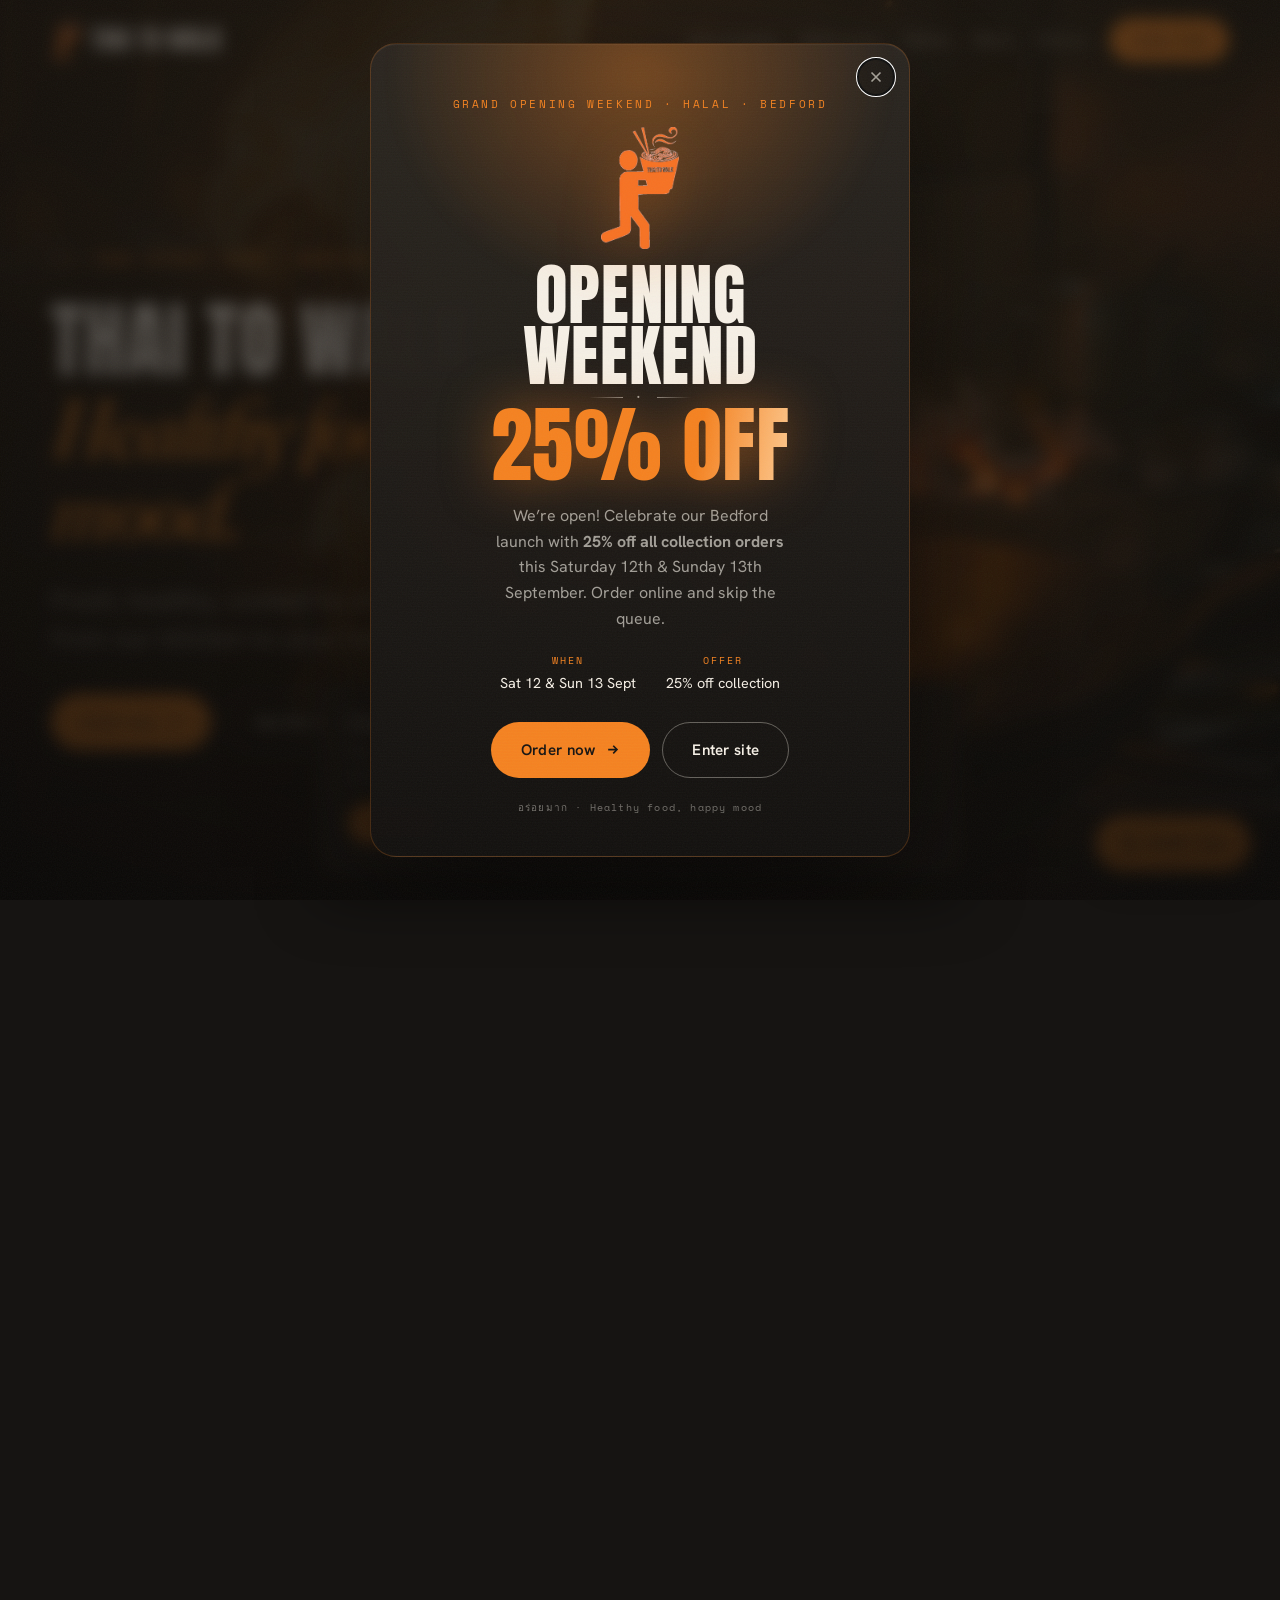
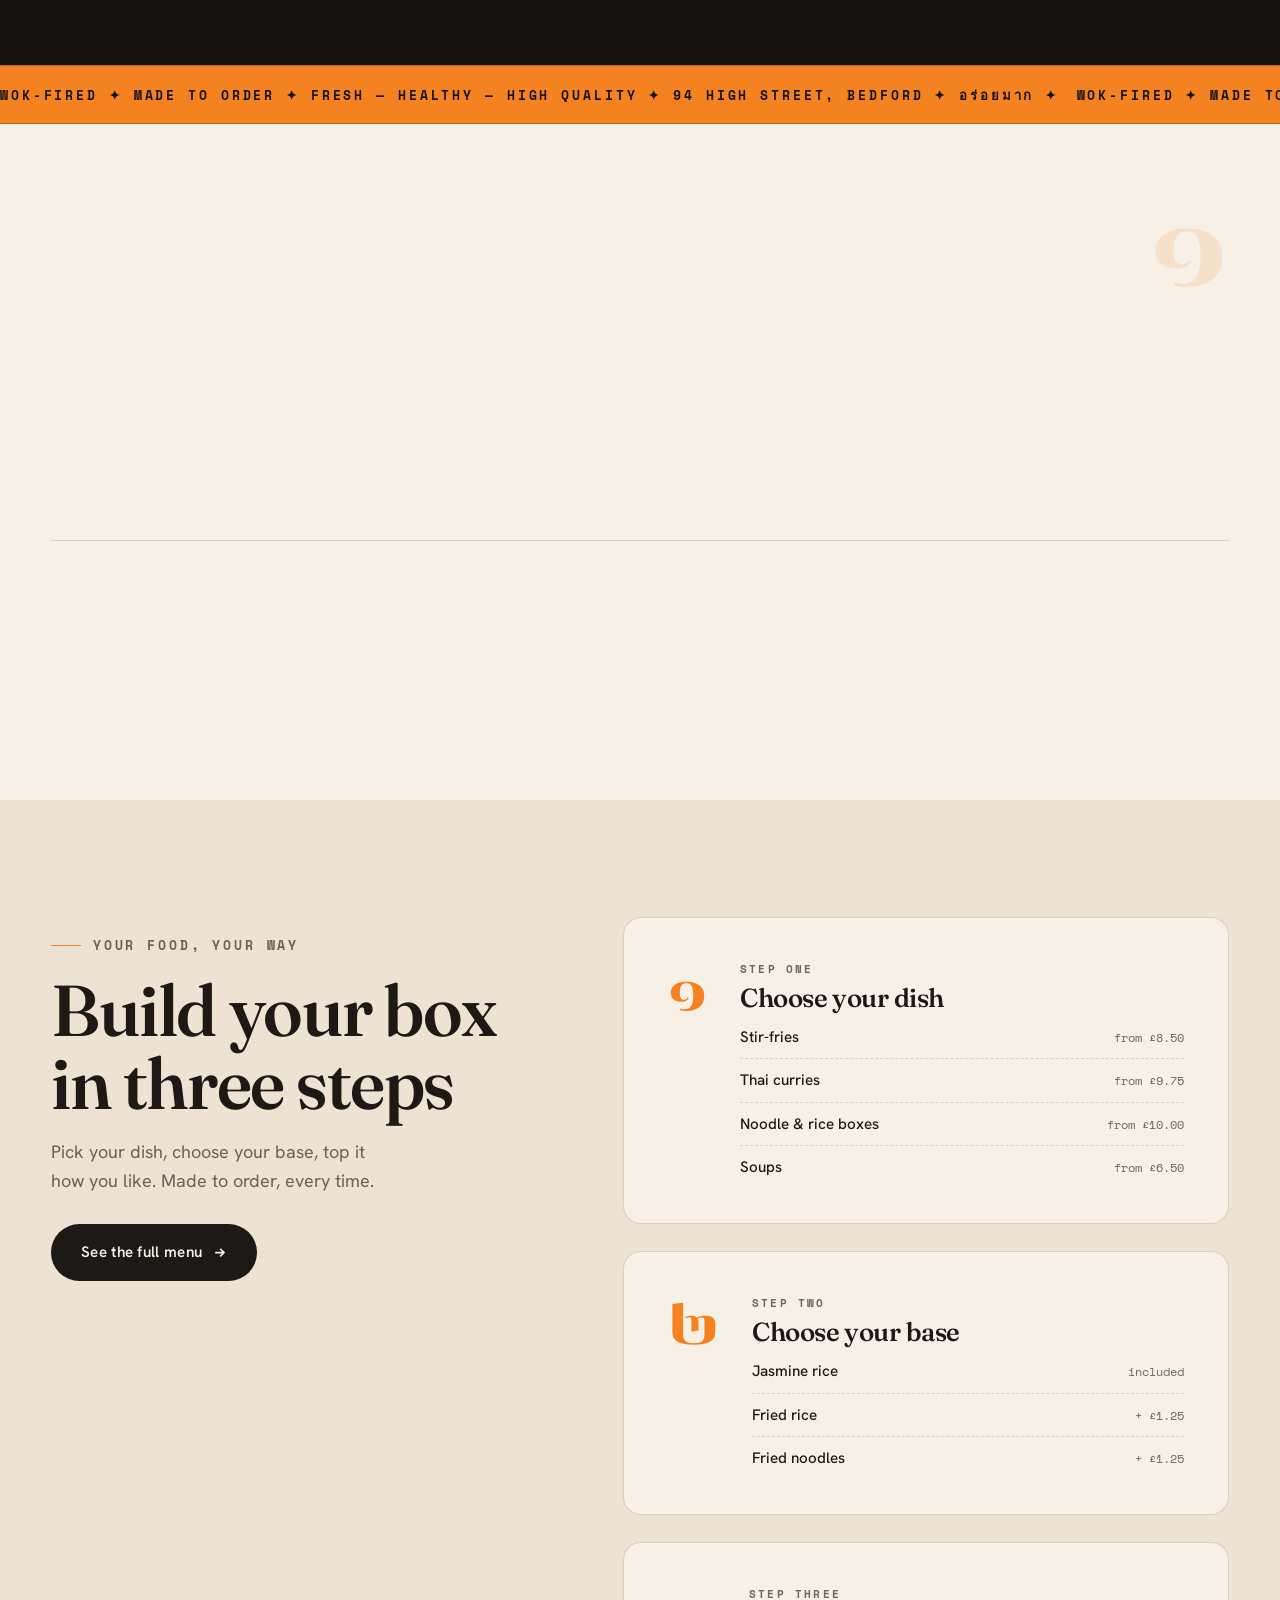
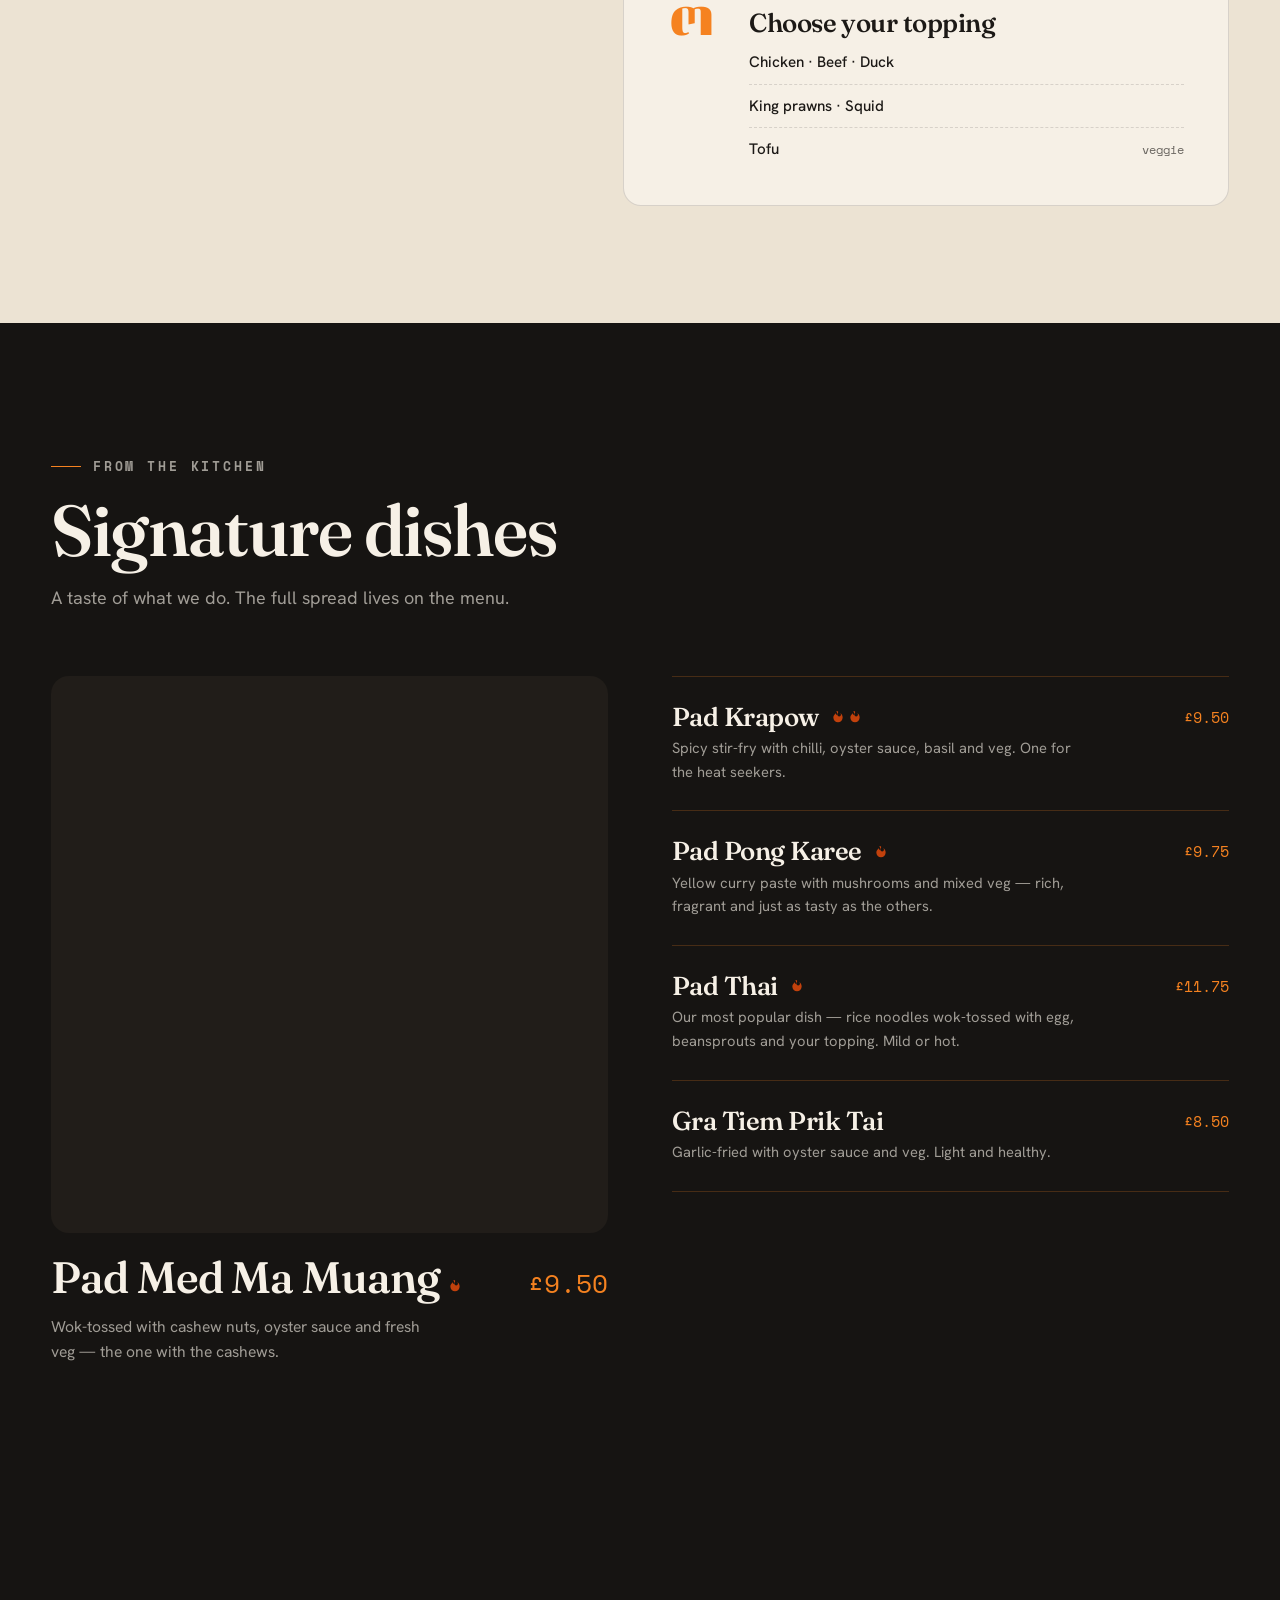
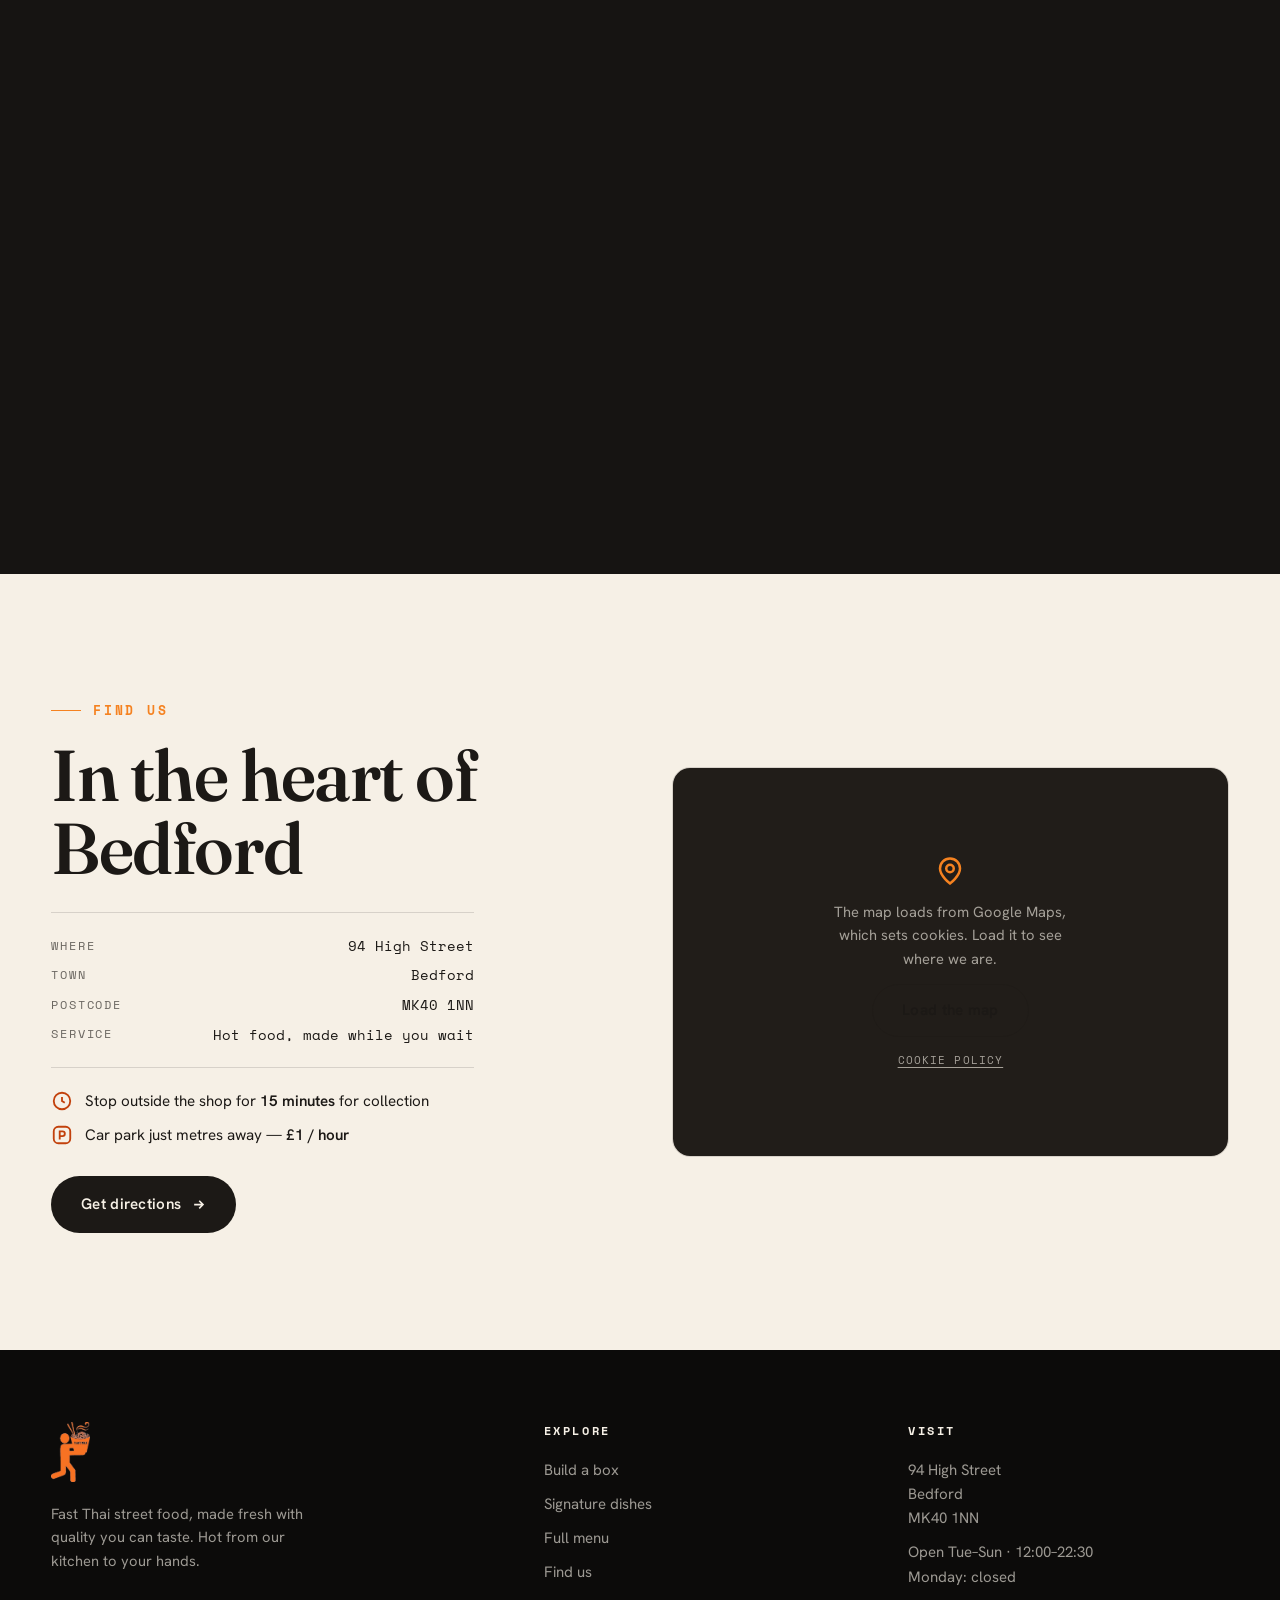
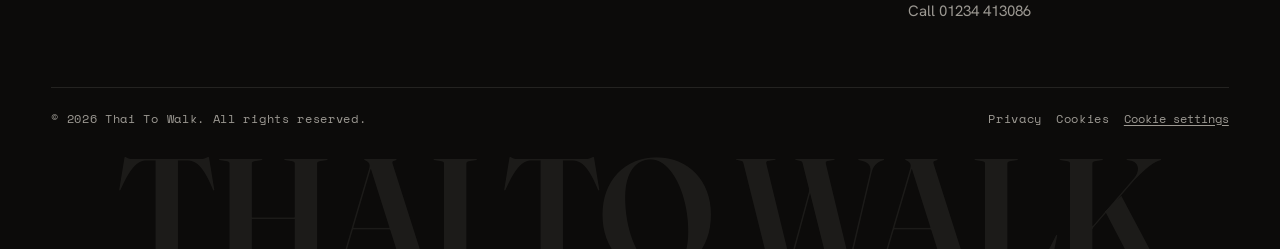
==== commit 9636e9be: "Opening-weekend promo poster + cookies update for Flipdish - Poster: "Opening Soon" → Opening weeken" ====
--- a/index.html
+++ b/index.html
@@ -82,24 +82,24 @@
         <svg viewBox="0 0 24 24" fill="none" stroke="currentColor" stroke-width="2.2"><path d="M6 6l12 12M18 6 6 18"/></svg>
       </button>
 
-      <p class="cs-eyebrow">Thai street food · Halal · est. 2018</p>
+      <p class="cs-eyebrow">Grand opening weekend · Halal · Bedford</p>
       <img class="cs-mark" src="/images/logo.png" alt="" />
 
       <h2 class="cs-title" id="cs-title">
-        <span class="cs-soon">Opening Soon</span>
-        <span class="cs-to"><span></span>to<span></span></span>
-        <span class="cs-bedford">Bedford</span>
+        <span class="cs-soon">Opening weekend</span>
+        <span class="cs-to"><span></span>·<span></span></span>
+        <span class="cs-bedford">25% off</span>
       </h2>
 
-      <p class="cs-sub">Fresh, healthy Thai street food — wok-fired to order, hot from our kitchen to your hands.</p>
+      <p class="cs-sub">We’re open! Celebrate our Bedford launch with <strong>25% off all collection orders</strong> this Saturday 12th &amp; Sunday 13th September. Order online and skip the queue.</p>
 
       <dl class="cs-meta">
-        <div><dt>Where</dt><dd>94 High Street, Bedford</dd></div>
-        <div><dt>When</dt><dd>Tue–Sun · 12:00–22:30</dd></div>
+        <div><dt>When</dt><dd>Sat 12 &amp; Sun 13 Sept</dd></div>
+        <div><dt>Offer</dt><dd>25% off collection</dd></div>
       </dl>
 
       <div class="cs-actions">
-        <a class="btn btn-primary" href="/menu.html" data-cs-dismiss>Peek the menu
+        <a class="btn btn-primary" href="/order.html" data-cs-dismiss>Order now
           <svg viewBox="0 0 24 24" fill="none" stroke="currentColor" stroke-width="2.5"><path d="M5 12h14M13 6l6 6-6 6"/></svg>
         </a>
         <button type="button" class="btn btn-line" data-cs-dismiss>Enter site</button>
@@ -444,7 +444,7 @@
   <!-- ============ COOKIE CONSENT ============ -->
   <div class="cookie-banner" role="dialog" aria-label="Cookie notice" aria-live="polite">
     <h2>Cookies</h2>
-    <p>We only set cookies for the embedded Google map on our “Find us” section — nothing else, no tracking or analytics. See our <a href="/cookies.html">Cookie Policy</a>.</p>
+    <p>We set cookies for our embedded Google map and for the Flipdish online-ordering system, so your basket and checkout work. See our <a href="/cookies.html">Cookie Policy</a>.</p>
     <div class="cookie-actions">
       <button type="button" class="btn btn-primary" data-consent="accept">Accept</button>
       <button type="button" class="btn btn-line" data-consent="reject">Reject</button>
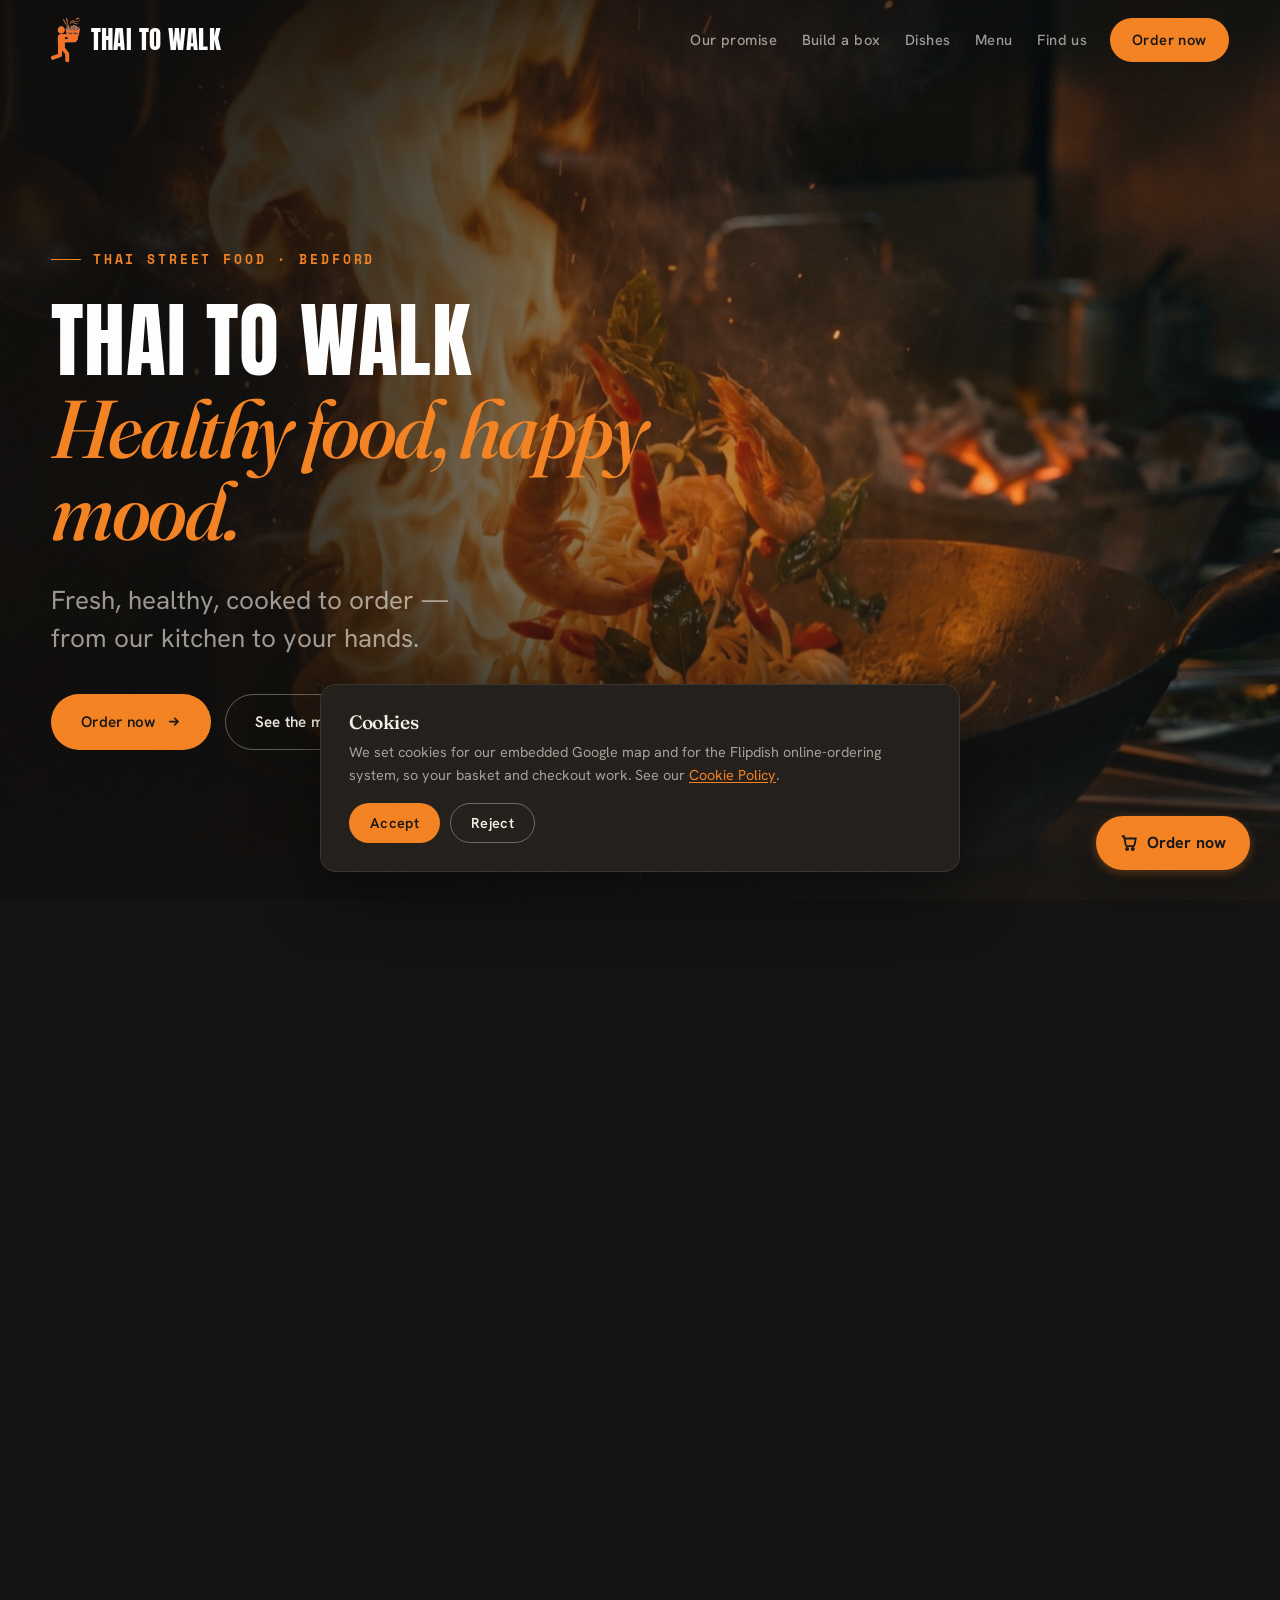
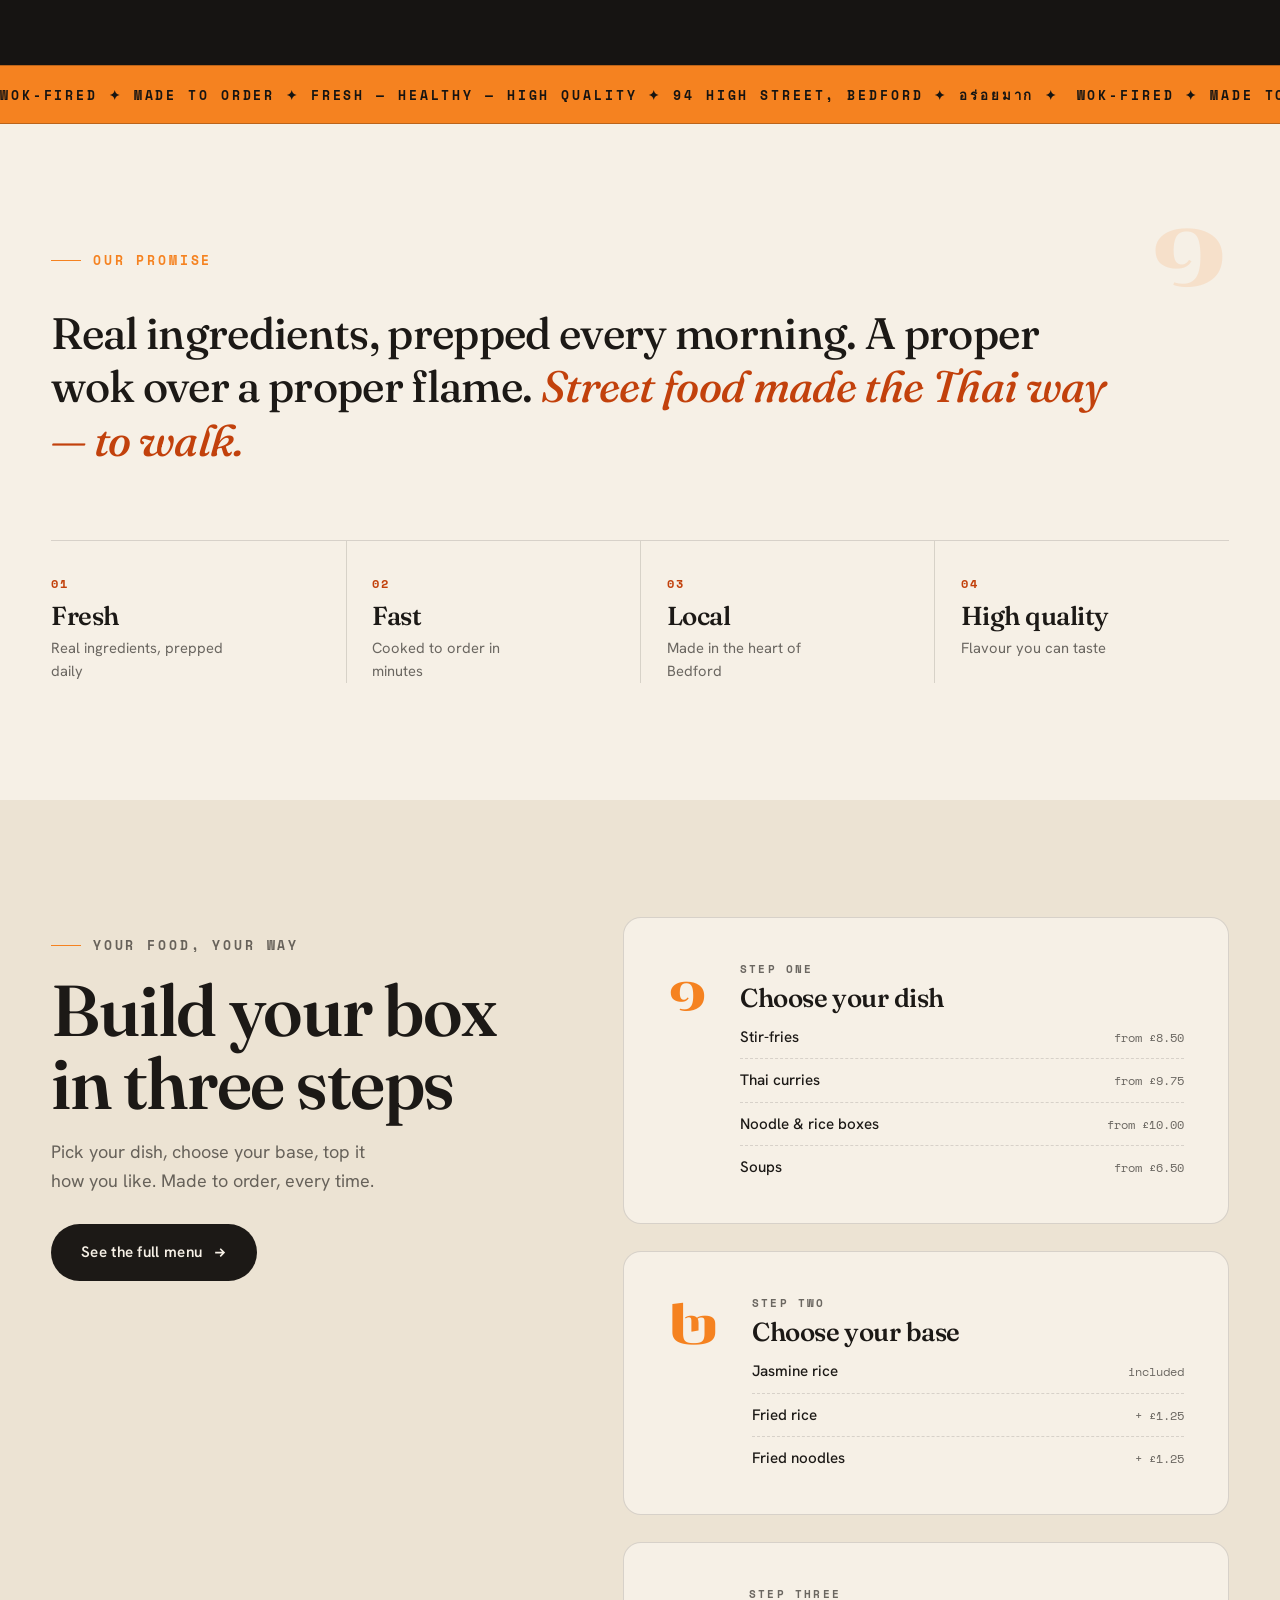
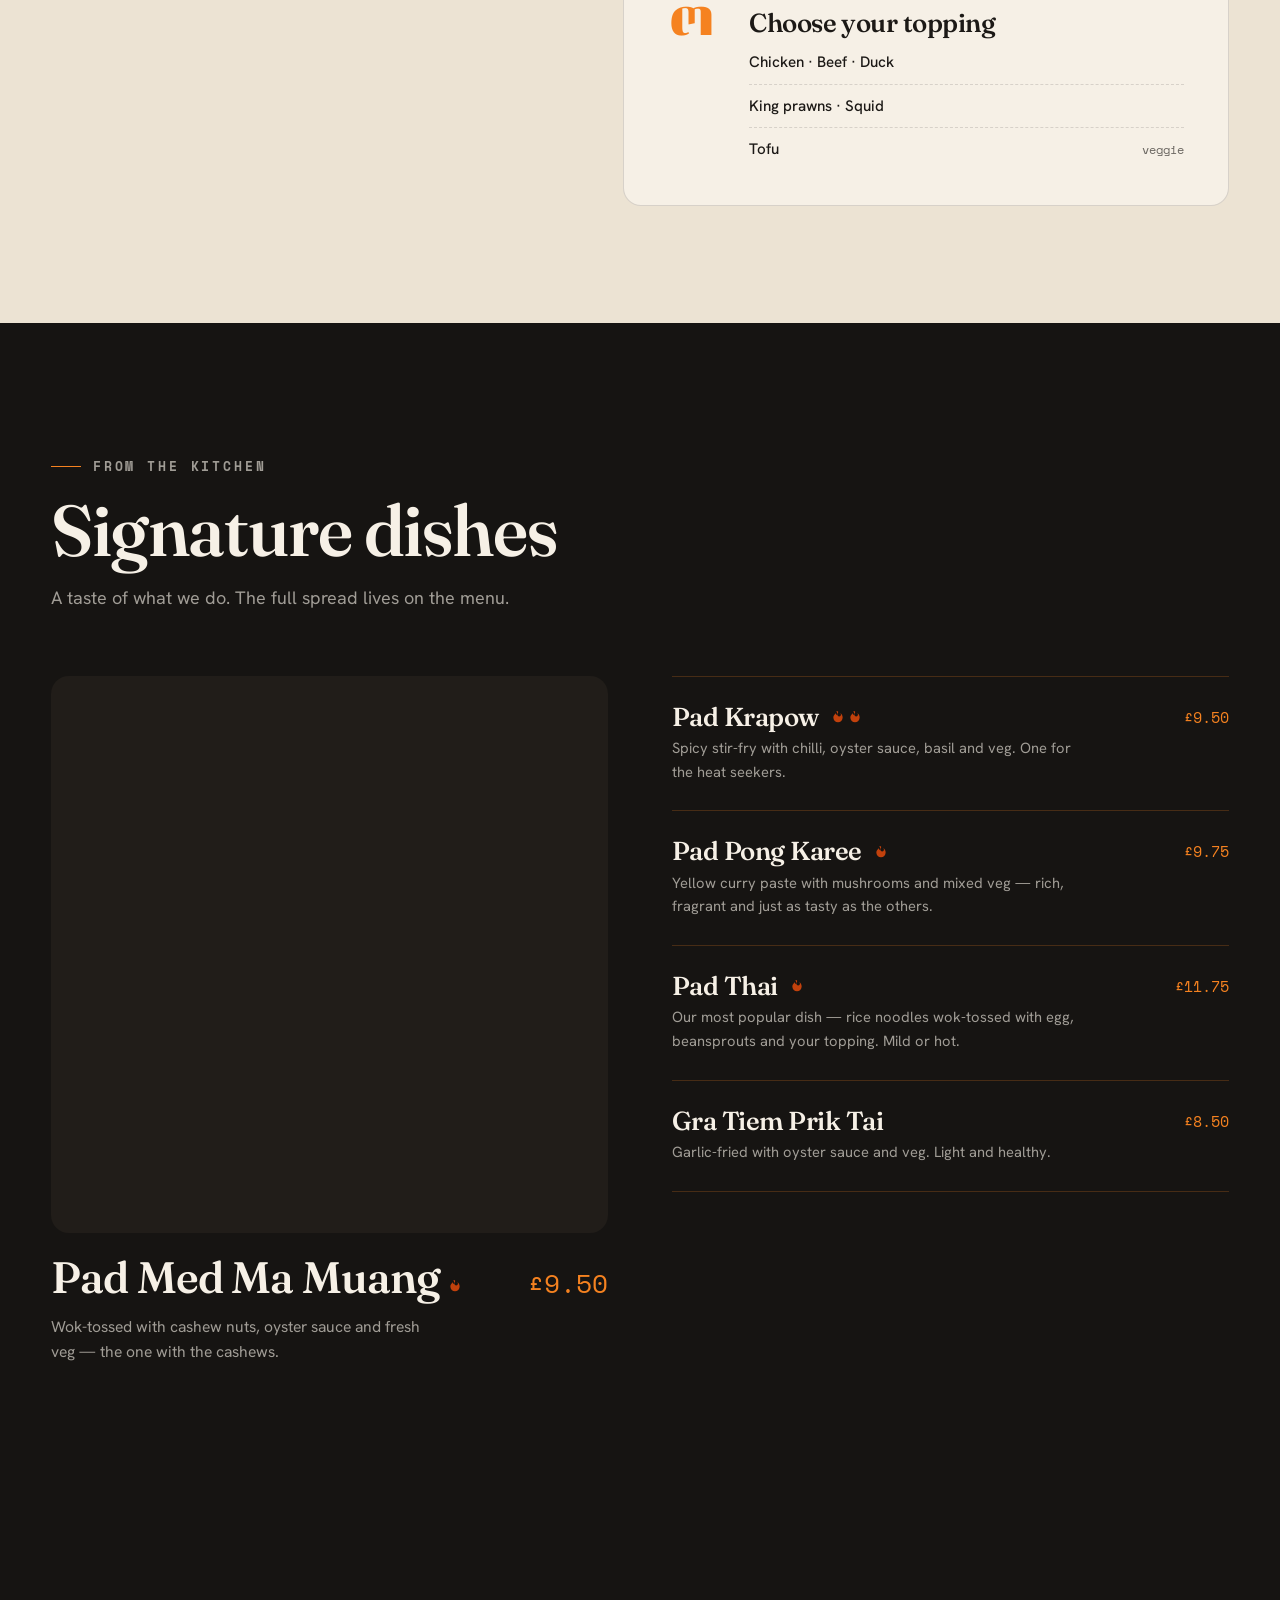
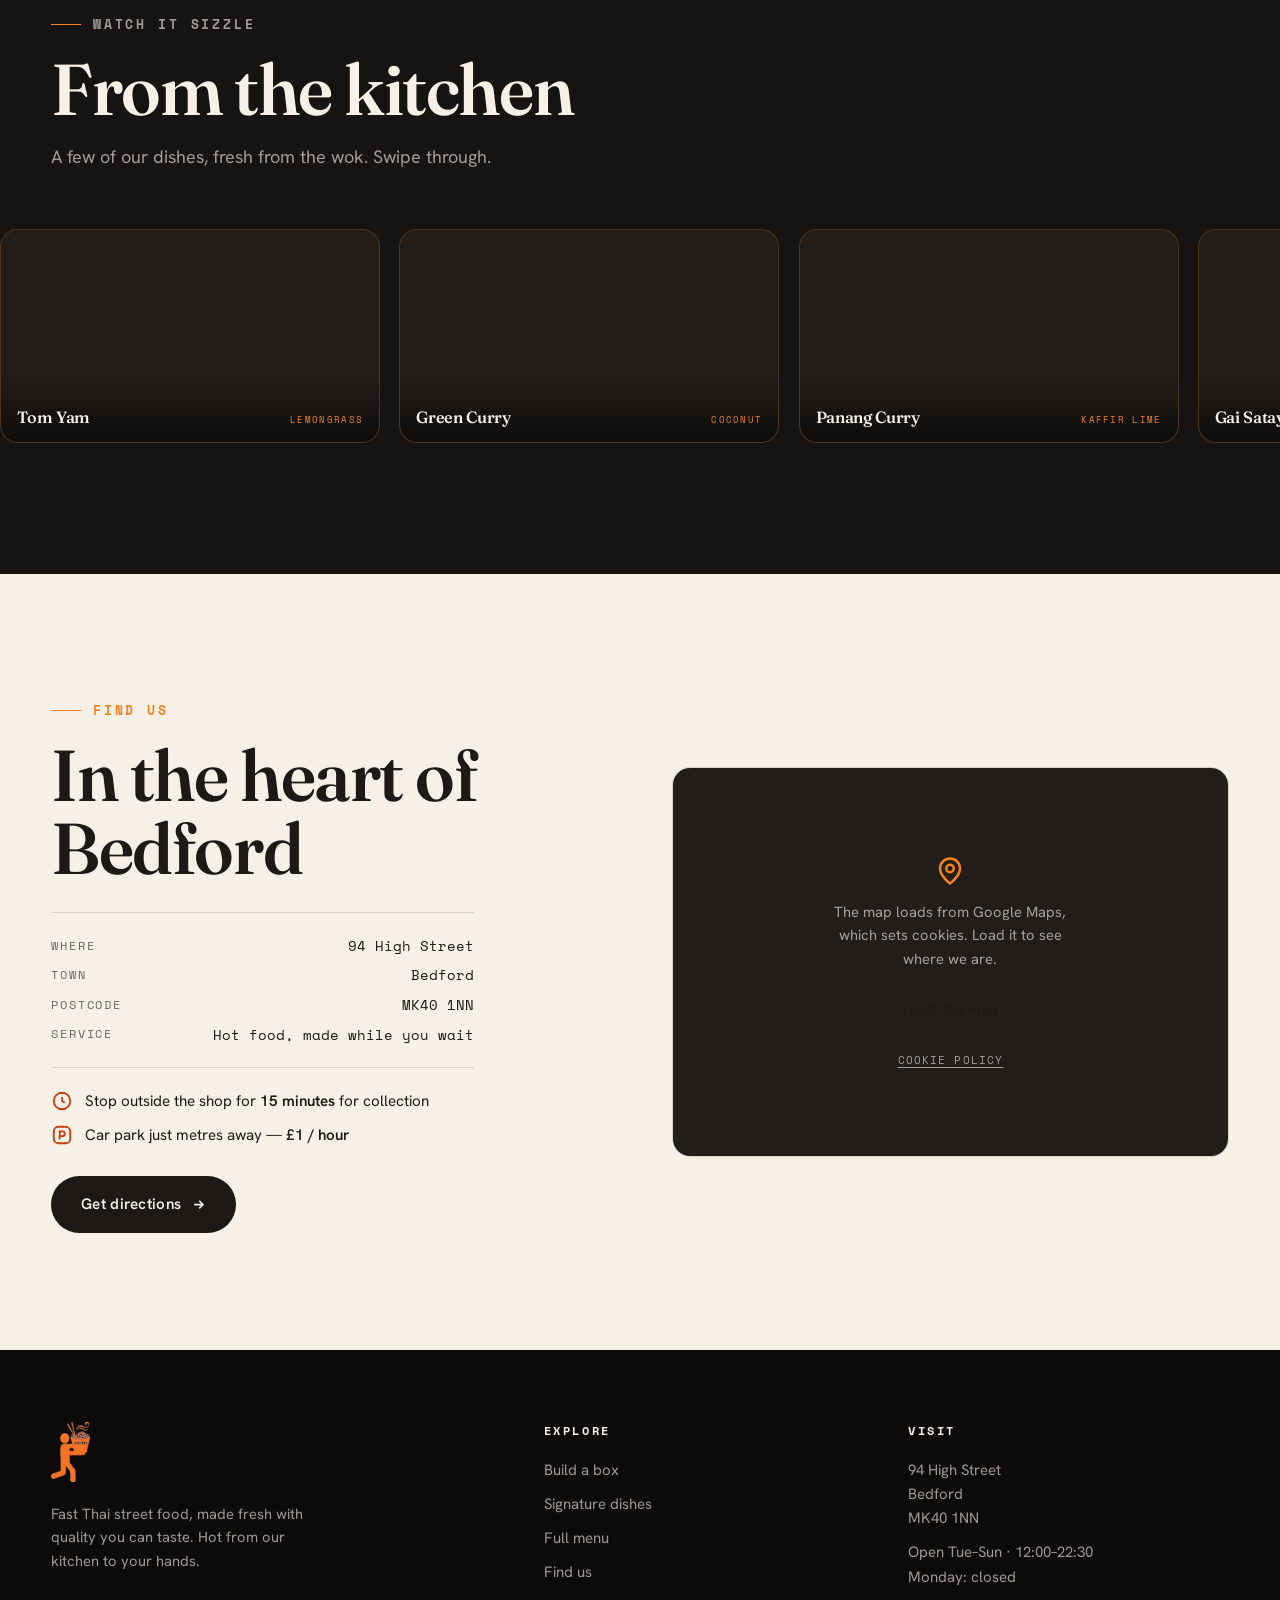
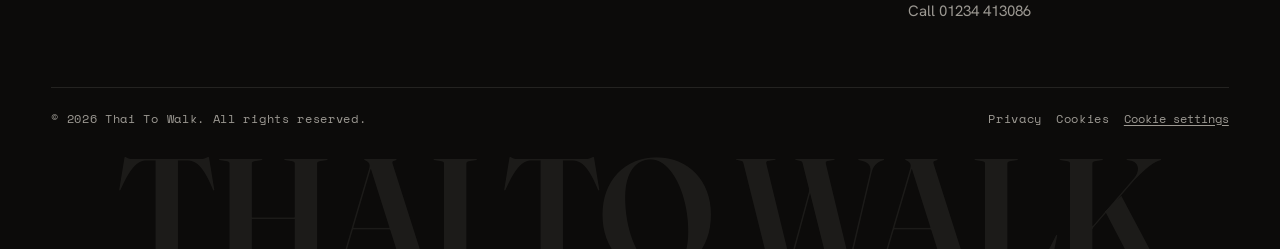
==== commit 5a6a62b7: "Promo copy fix (in-store), poster auto-expiry, privacy update for Flipdish - Poster: 25% off is IN-S" ====
--- a/index.html
+++ b/index.html
@@ -91,18 +91,18 @@
         <span class="cs-bedford">25% off</span>
       </h2>
 
-      <p class="cs-sub">We’re open! Celebrate our Bedford launch with <strong>25% off all collection orders</strong> this Saturday 12th &amp; Sunday 13th September. Order online and skip the queue.</p>
+      <p class="cs-sub">We’re open! To celebrate our Bedford launch, enjoy <strong>25% off any order placed in-store</strong> this Saturday 12th &amp; Sunday 13th September. Pop in and say hello — or order online any time.</p>
 
       <dl class="cs-meta">
         <div><dt>When</dt><dd>Sat 12 &amp; Sun 13 Sept</dd></div>
-        <div><dt>Offer</dt><dd>25% off collection</dd></div>
+        <div><dt>Offer</dt><dd>25% off in-store</dd></div>
       </dl>
 
       <div class="cs-actions">
-        <a class="btn btn-primary" href="/order.html" data-cs-dismiss>Order now
+        <a class="btn btn-primary" href="/#find" data-cs-dismiss>Find us
           <svg viewBox="0 0 24 24" fill="none" stroke="currentColor" stroke-width="2.5"><path d="M5 12h14M13 6l6 6-6 6"/></svg>
         </a>
-        <button type="button" class="btn btn-line" data-cs-dismiss>Enter site</button>
+        <a class="btn btn-line" href="/order.html" data-cs-dismiss>Order online</a>
       </div>
 
       <p class="cs-foot" aria-hidden="true">อร่อยมาก · Healthy food, happy mood</p>
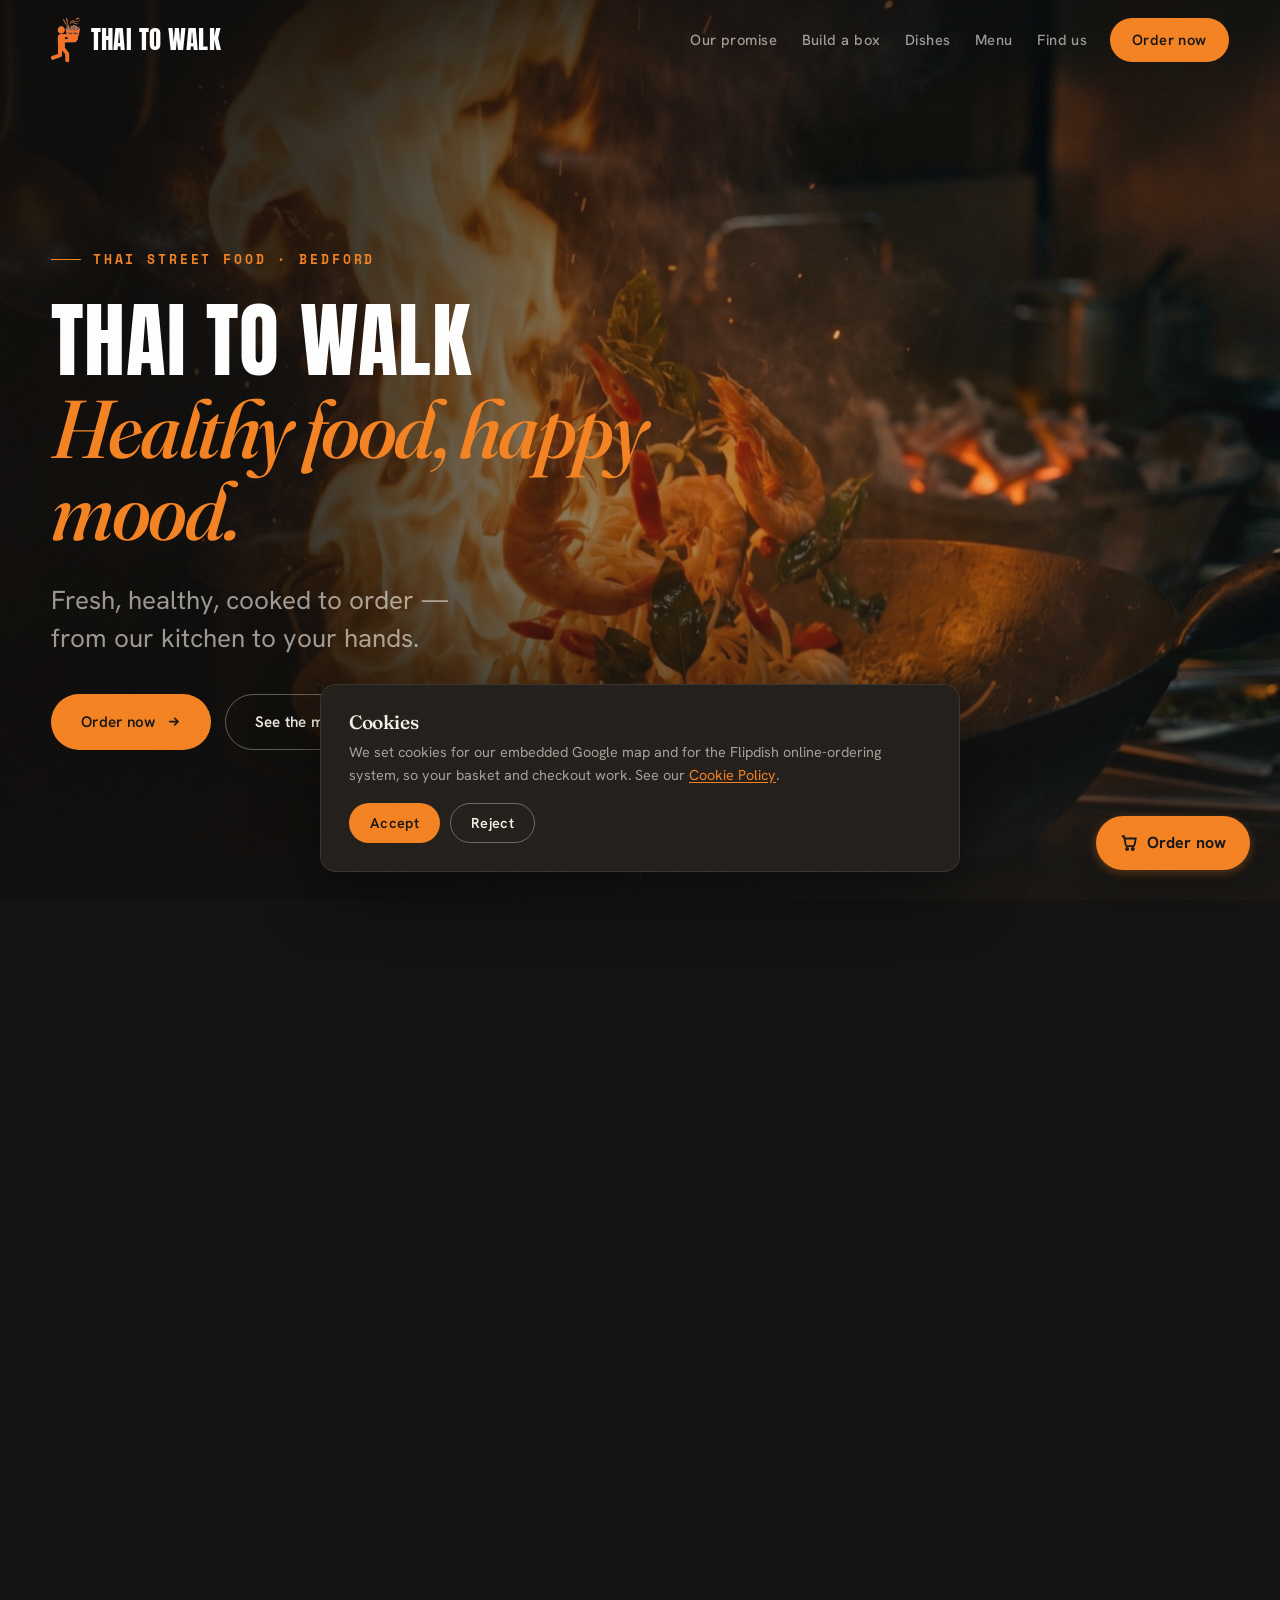
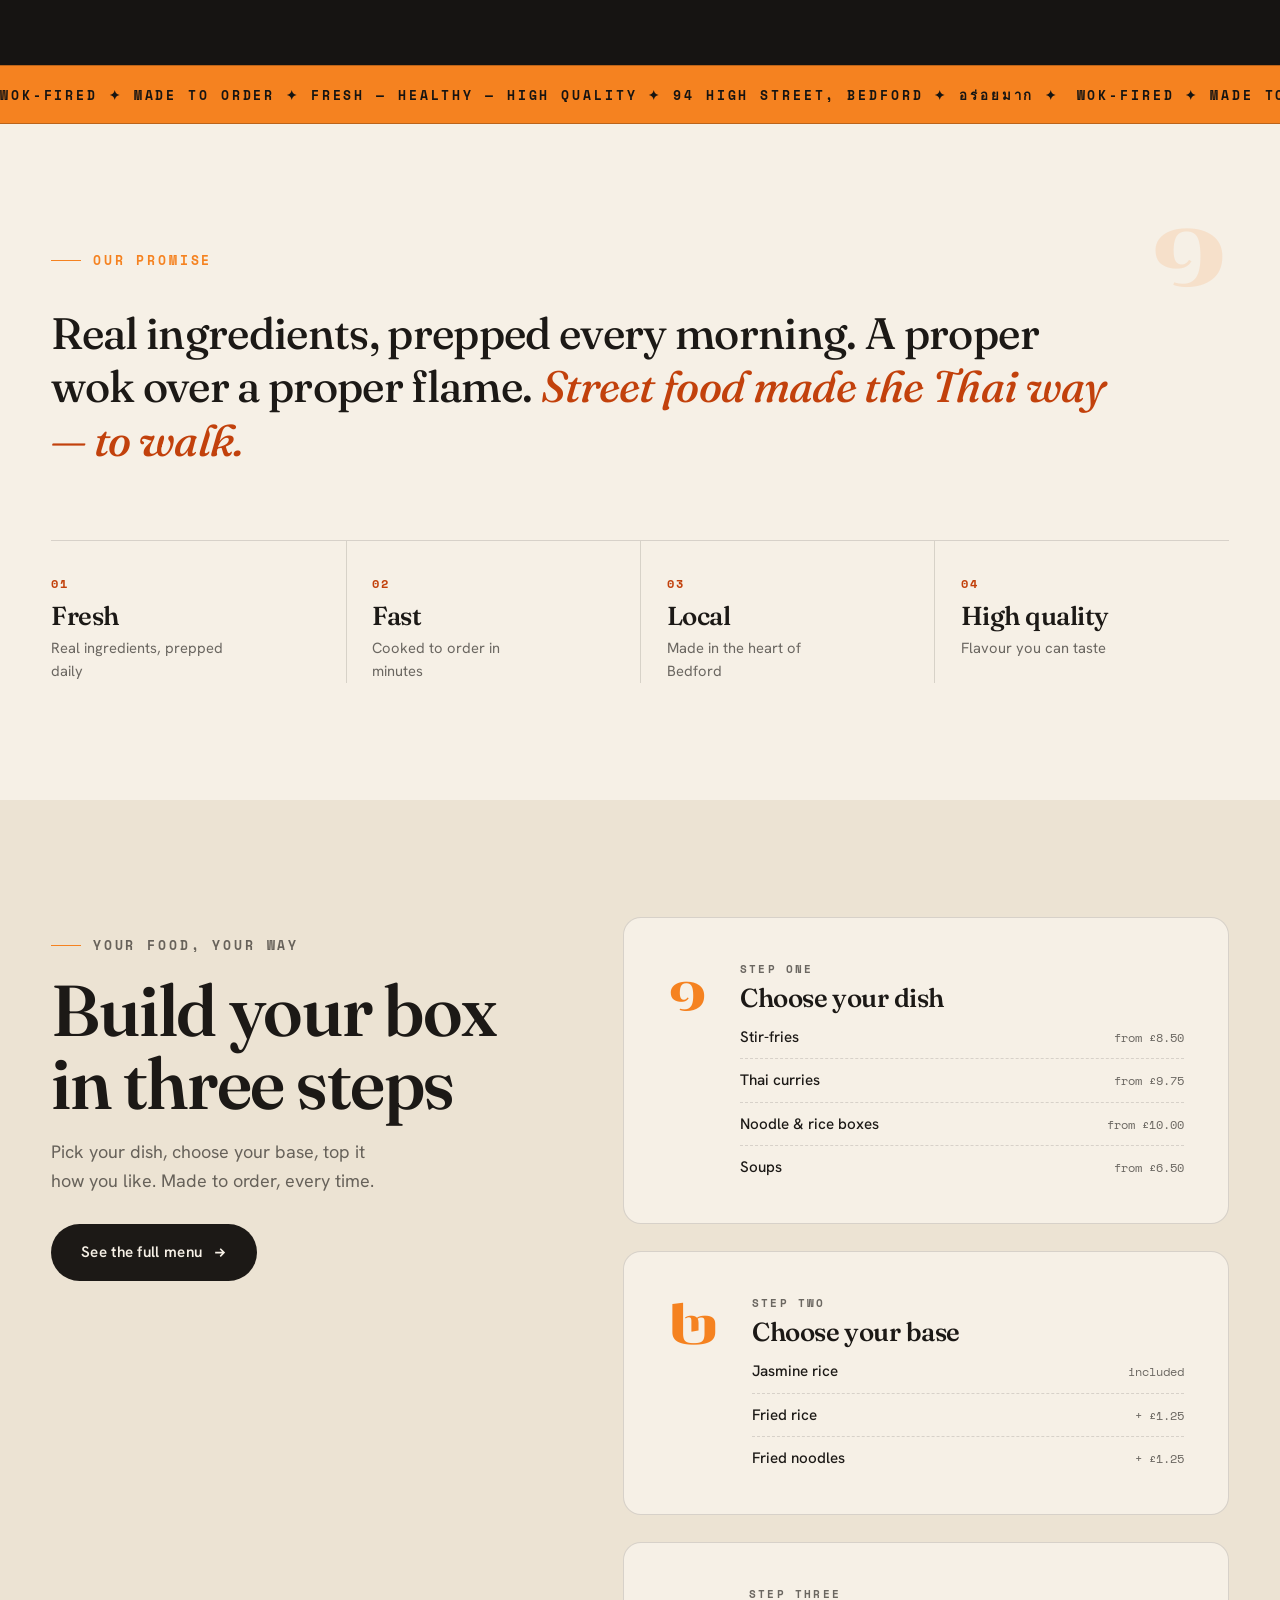
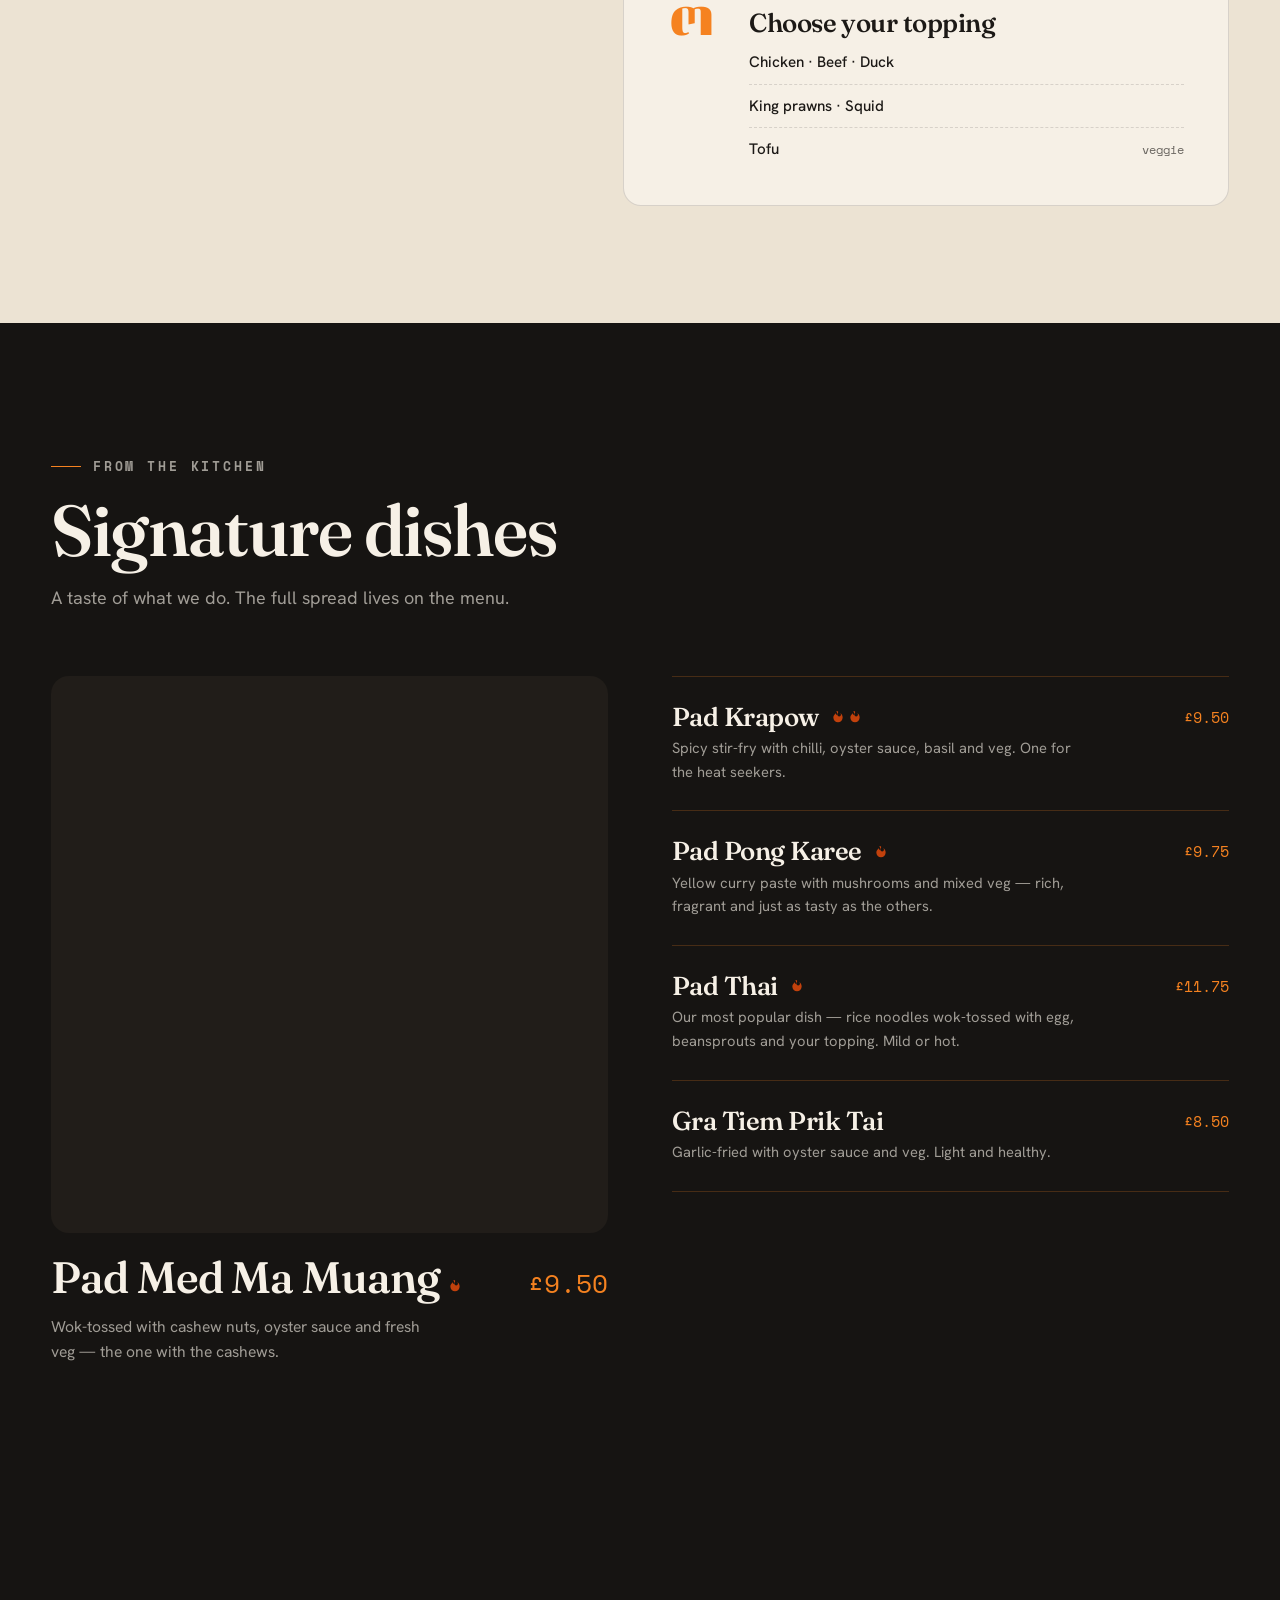
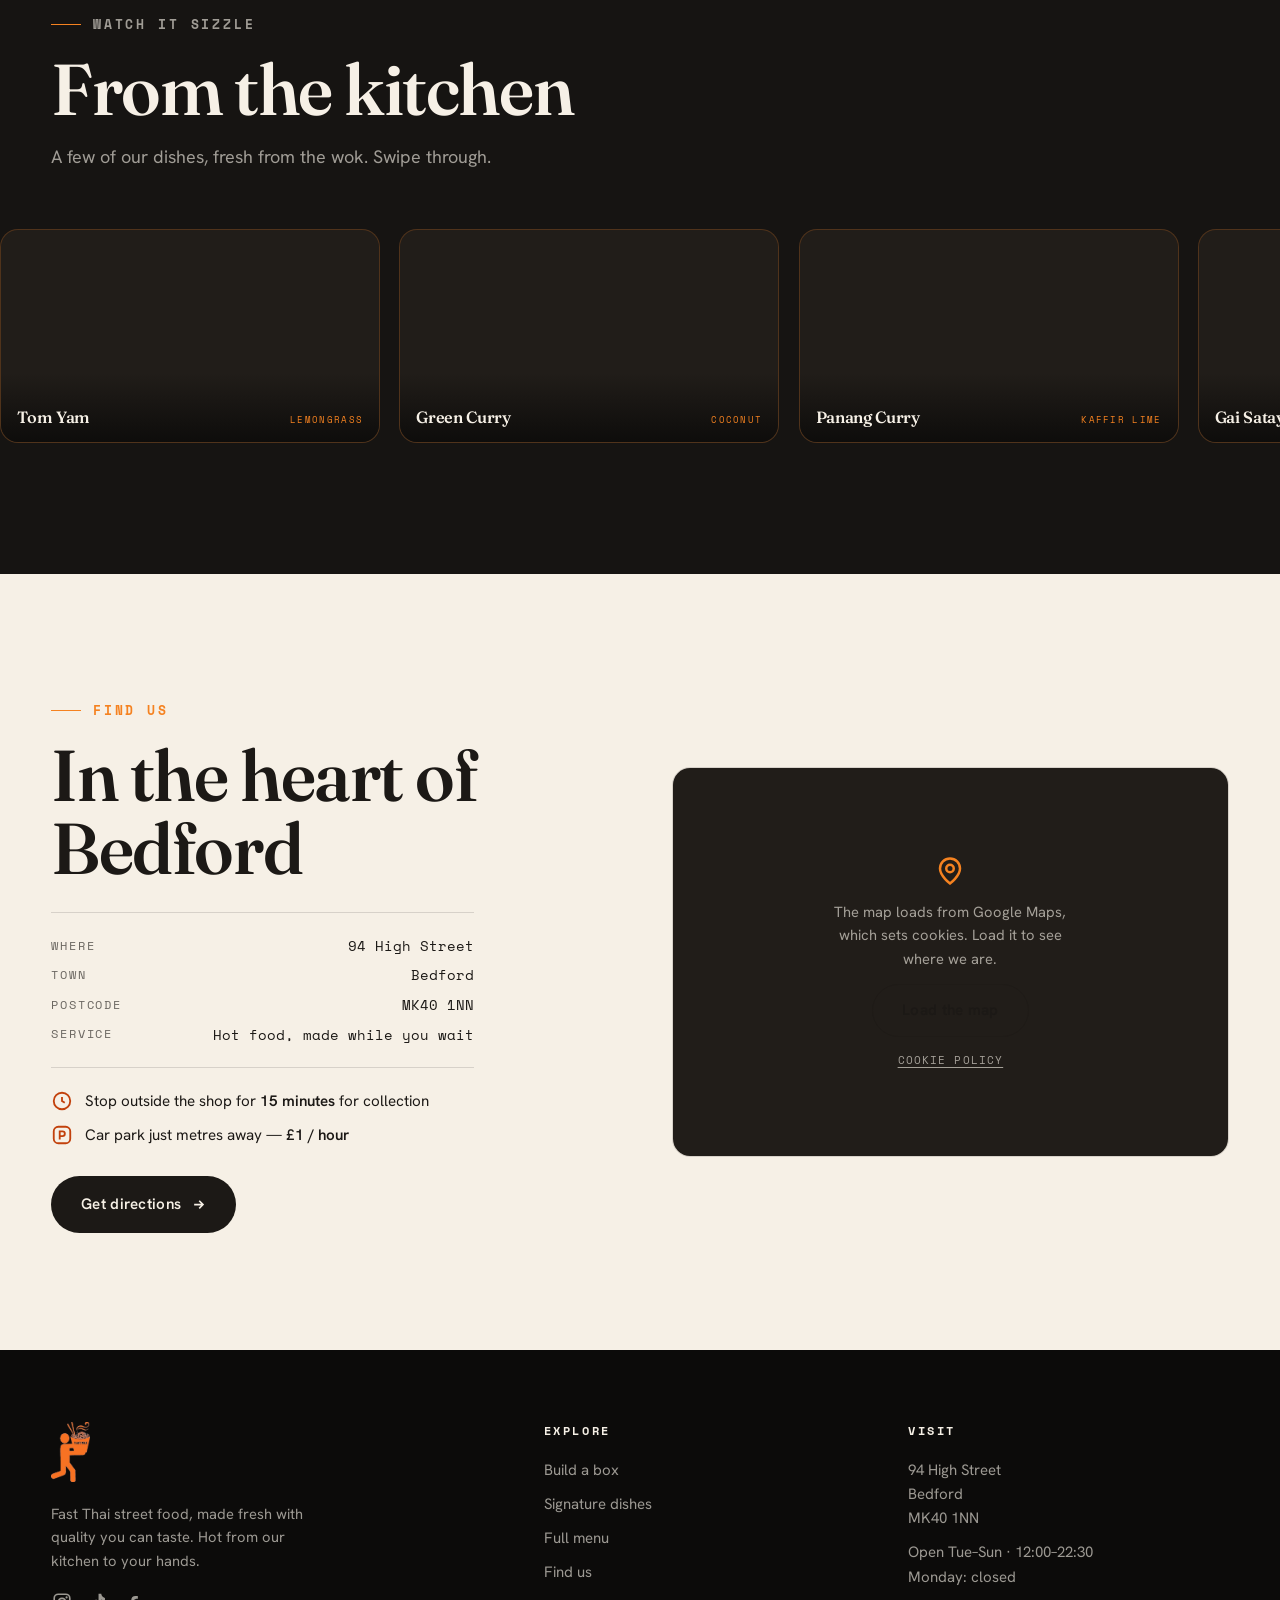
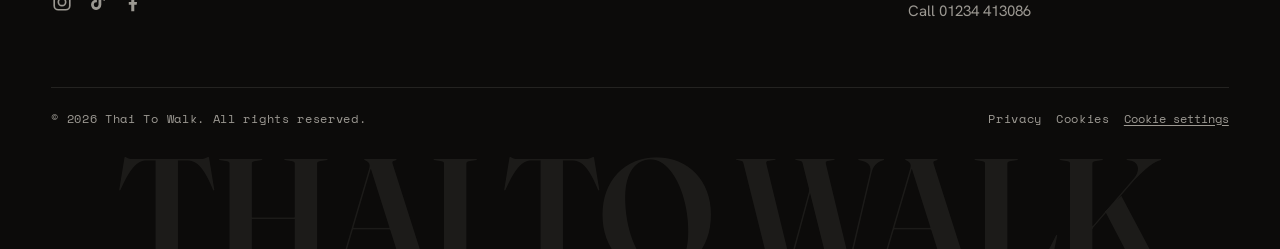
==== commit ed6c137e: "Add Instagram, TikTok & Facebook links to footer (all pages) - Footer social icon row (IG / TikTok /" ====
--- a/index.html
+++ b/index.html
@@ -91,11 +91,11 @@
         <span class="cs-bedford">25% off</span>
       </h2>
 
-      <p class="cs-sub">We’re open! To celebrate our Bedford launch, enjoy <strong>25% off any order placed in-store</strong> this Saturday 12th &amp; Sunday 13th September. Pop in and say hello — or order online any time.</p>
+      <p class="cs-sub">We’re open! Pop in this Saturday 12th &amp; Sunday 13th September for <strong>25% off any order placed in-store</strong> — our launch treat for Bedford. In-store only; online orders are at the usual price.</p>
 
       <dl class="cs-meta">
         <div><dt>When</dt><dd>Sat 12 &amp; Sun 13 Sept</dd></div>
-        <div><dt>Offer</dt><dd>25% off in-store</dd></div>
+        <div><dt>Offer</dt><dd>25% off · in-store only</dd></div>
       </dl>
 
       <div class="cs-actions">
@@ -414,6 +414,11 @@
         <div class="foot-brand">
           <img src="/images/logo.png" alt="Thai To Walk" />
           <p>Fast Thai street food, made fresh with quality you can taste. Hot from our kitchen to your hands.</p>
+          <div class="foot-socials" aria-label="Follow Thai To Walk">
+            <a href="https://www.instagram.com/thai_to_walk" target="_blank" rel="noopener" aria-label="Thai To Walk on Instagram"><svg viewBox="0 0 24 24" aria-hidden="true"><rect x="3.5" y="3.5" width="17" height="17" rx="4.5" fill="none" stroke="currentColor" stroke-width="1.8"/><circle cx="12" cy="12" r="4" fill="none" stroke="currentColor" stroke-width="1.8"/><circle cx="17" cy="7" r="1.2" fill="currentColor"/></svg></a>
+            <a href="https://www.tiktok.com/@thaitowalk" target="_blank" rel="noopener" aria-label="Thai To Walk on TikTok"><svg viewBox="0 0 24 24" fill="currentColor" aria-hidden="true"><path d="M16.6 5.8a4.3 4.3 0 0 1-1-2.8h-3v12a2.6 2.6 0 1 1-2.6-2.6c.3 0 .5 0 .8.1V9.5a5.6 5.6 0 1 0 4.8 5.6V9.3a7.2 7.2 0 0 0 4 1.2V7.5a4.3 4.3 0 0 1-3-1.7Z"/></svg></a>
+            <a href="https://www.facebook.com/share/1DRwGLUGJ4/" target="_blank" rel="noopener" aria-label="Thai To Walk on Facebook"><svg viewBox="0 0 24 24" fill="currentColor" aria-hidden="true"><path d="M14 8.5h2.2V5.6c-.4-.05-1.5-.16-2.7-.16-2.7 0-4.5 1.65-4.5 4.66V12H6.3v3h2.7v7h3.3v-7h2.6l.4-3h-3v-1.6c0-.86.23-1.4 1.4-1.4Z"/></svg></a>
+          </div>
         </div>
         <div class="foot-col">
           <h4>Explore</h4>
--- a/css/style.css
+++ b/css/style.css
@@ -909,3 +909,13 @@
 .order-fallback { text-align: center; font-size: .9rem; color: var(--ink-muted); margin-top: 20px; }
 .order-fallback a { color: var(--ember); text-decoration: underline; text-underline-offset: 2px; }
 
+/* Footer social links */
+.site-footer .foot-socials { display: flex; gap: 14px; margin-top: 18px; }
+.site-footer .foot-socials a {
+  color: var(--cream-muted); display: inline-flex;
+  transition: color var(--d-fast) var(--ease-out), transform var(--d-fast) var(--ease-out);
+}
+.site-footer .foot-socials a:hover { color: var(--orange); transform: translateY(-2px); }
+.site-footer .foot-socials svg { width: 22px; height: 22px; }
+@media (prefers-reduced-motion: reduce) { .site-footer .foot-socials a:hover { transform: none; } }
+
